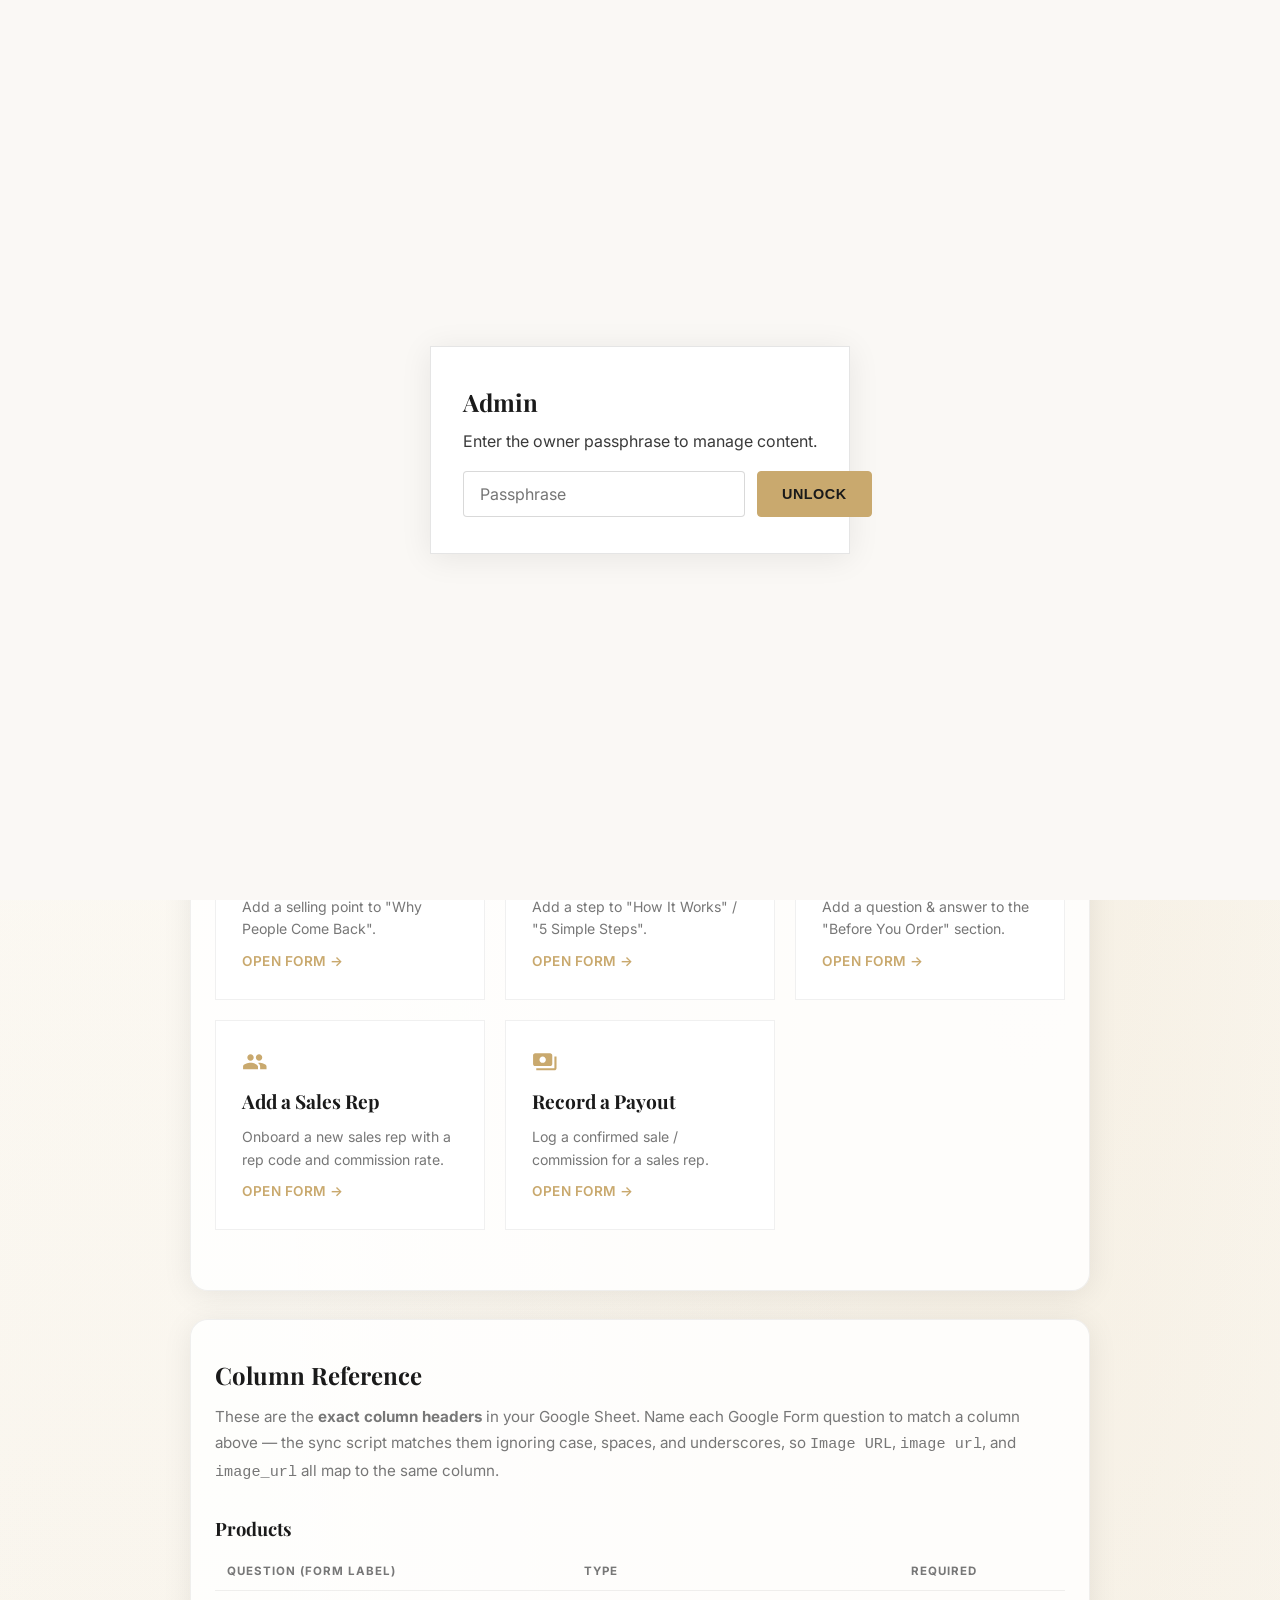
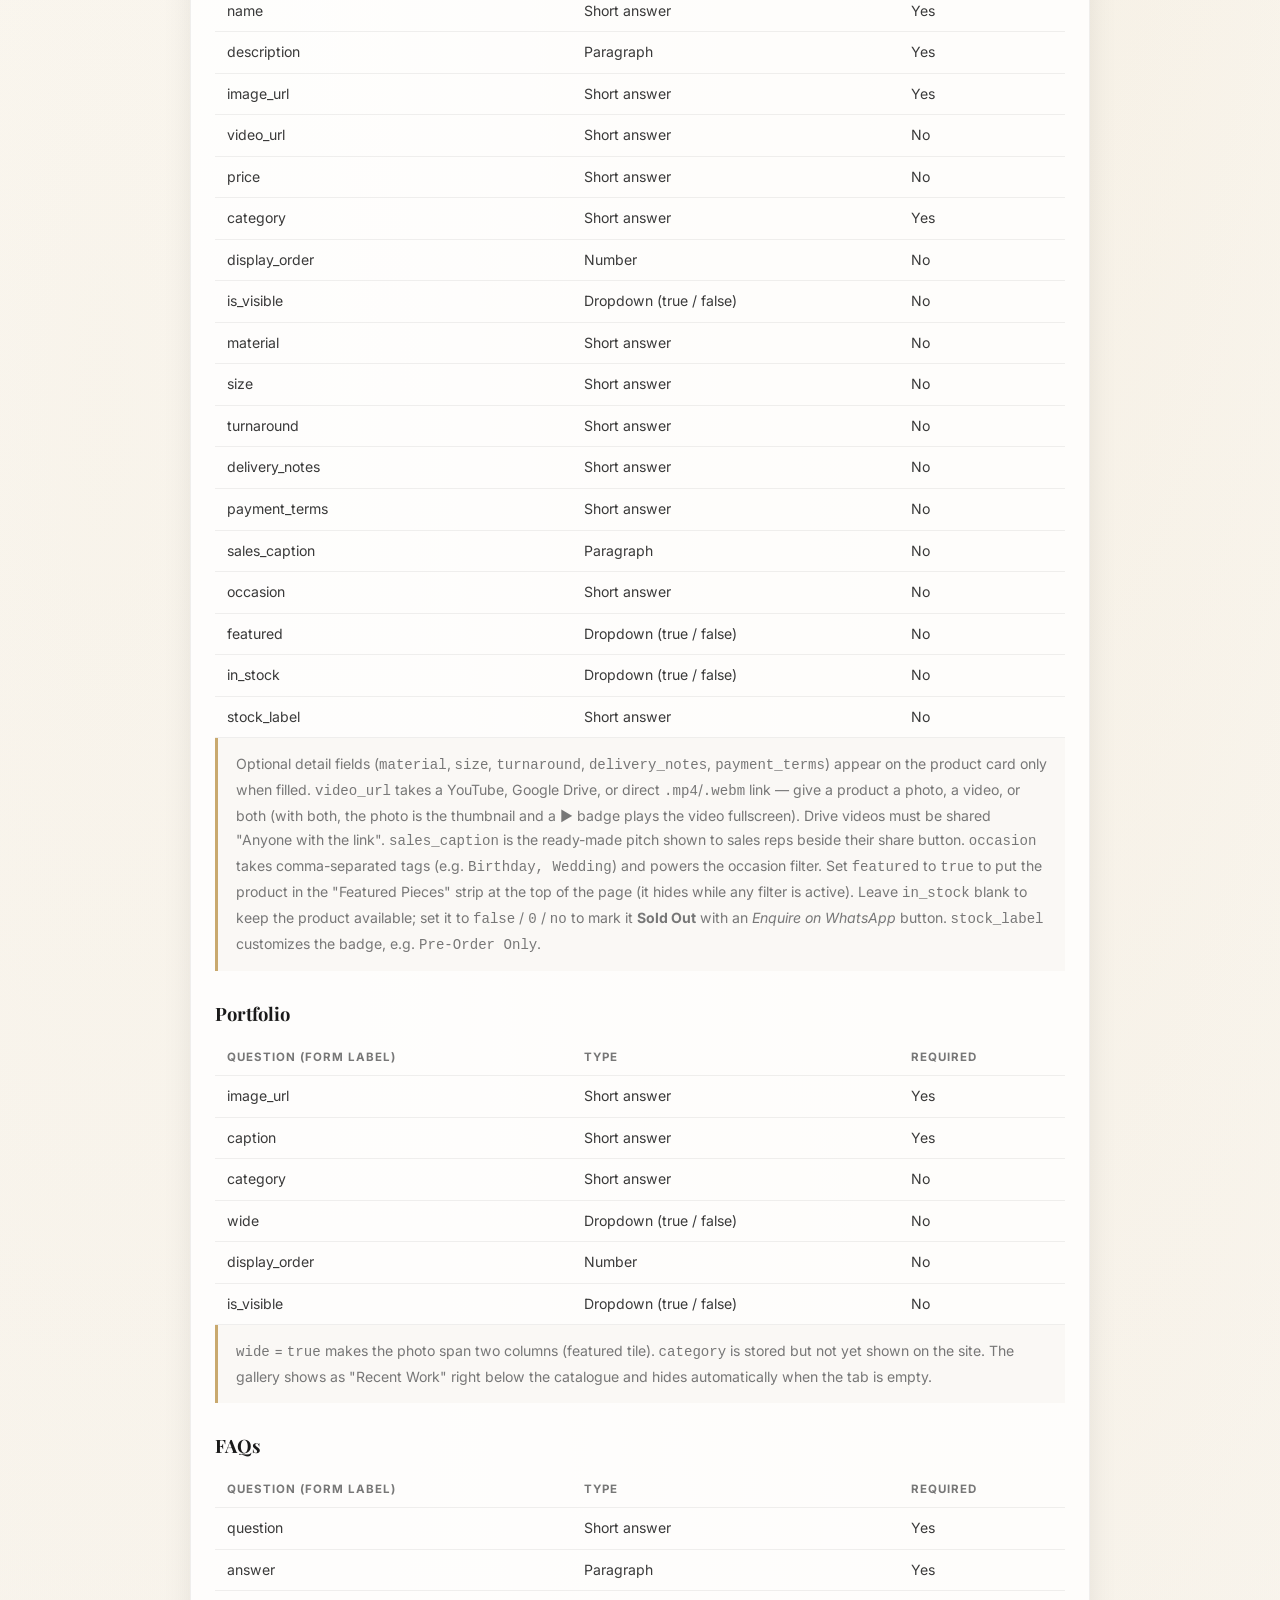
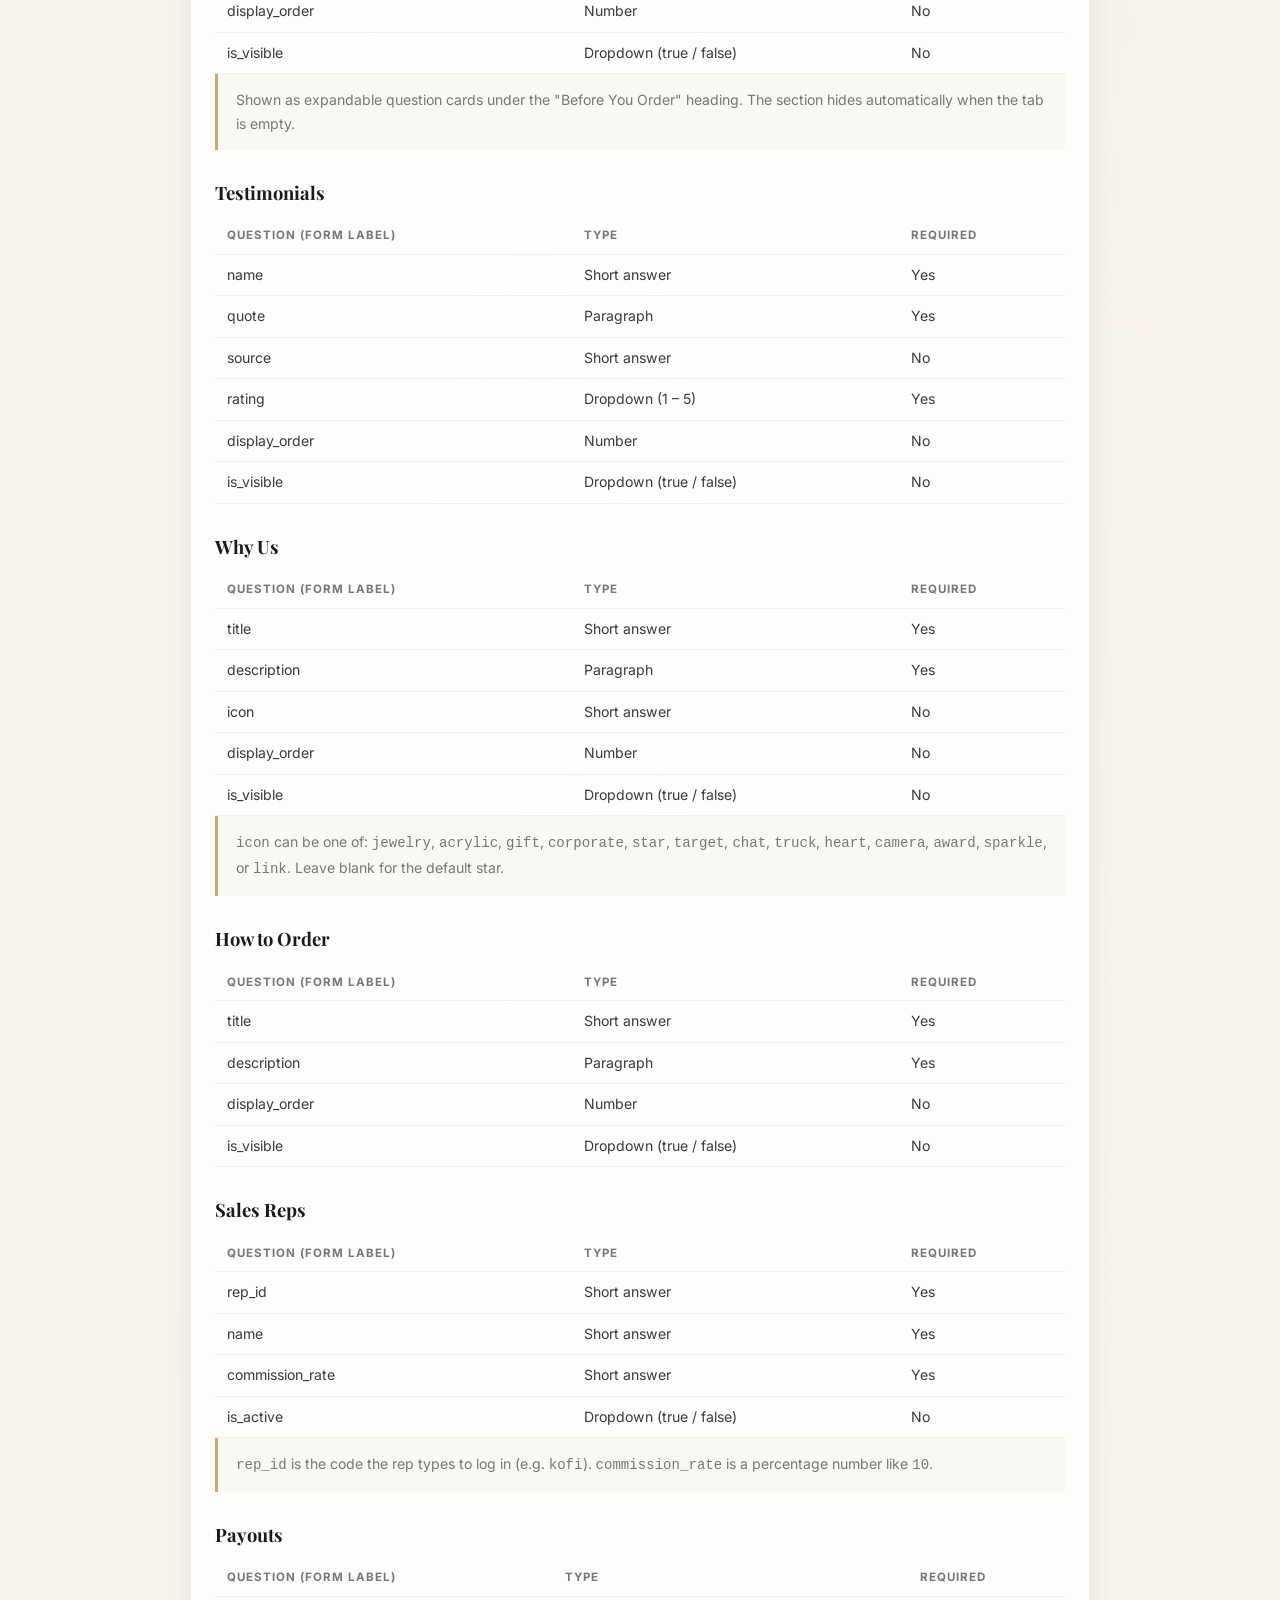
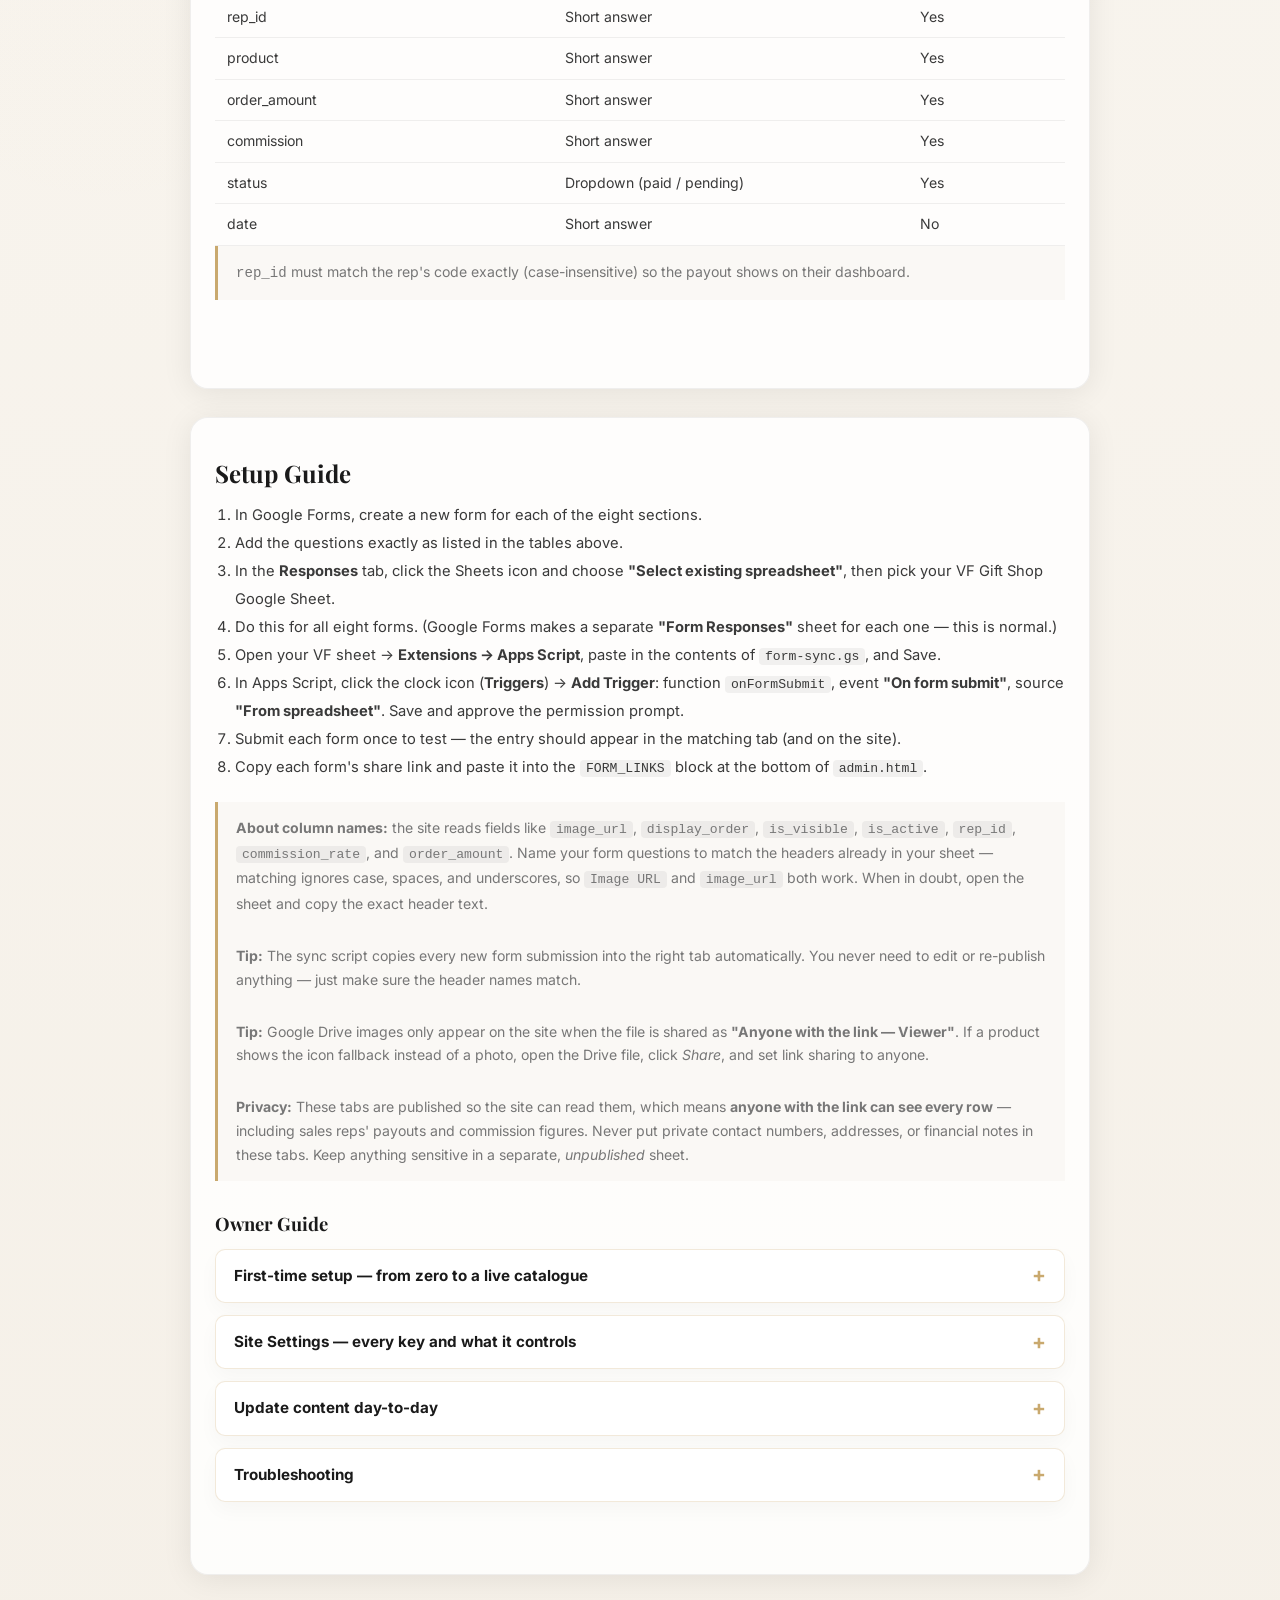
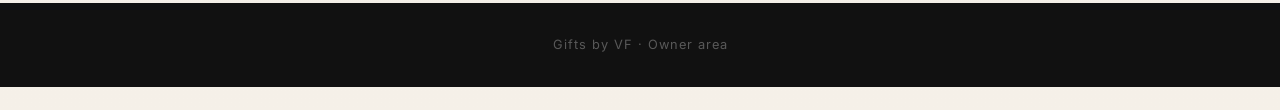
==== admin.html @ 9954054e "fix: eliminate settings revert — fresh export URL, cached-boot paint" ====
<!DOCTYPE html>
<html lang="en-NG">
<head>
    <meta charset="UTF-8">
    <meta name="viewport" content="width=device-width, initial-scale=1.0">
    <title>Admin — Gifts by VF</title>
    <meta name="robots" content="noindex">
    <link rel="preconnect" href="https://fonts.googleapis.com">
    <link rel="preconnect" href="https://fonts.gstatic.com" crossorigin>
    <link href="https://fonts.googleapis.com/css2?family=Inter:wght@300;400;500;600;700&family=Playfair+Display:wght@400;700&display=swap" rel="stylesheet">
    <link rel="stylesheet" href="css/style.css?v=3">
</head>
<body>

<!-- ADMIN GATE (speed-bump passphrase; client-side only) -->
<div id="admin-gate" class="admin-gate" role="dialog" aria-modal="true" aria-label="Admin passphrase required">
    <div class="admin-gate-box">
        <h2>Admin</h2>
        <p id="admin-gate-hint">Enter the owner passphrase to manage content.</p>
        <form id="admin-gate-form" class="rep-form">
            <input type="password" id="admin-gate-input" placeholder="Passphrase" autocomplete="off">
            <button type="submit" class="rep-btn">Unlock</button>
        </form>
        <p id="admin-gate-error" class="rep-error hidden"></p>
    </div>
</div>

<!-- SVG sprite (hidden) — referenced by <use href="#icon-*"/> -->
<svg xmlns="http://www.w3.org/2000/svg" style="display:none">
    <symbol id="icon-gift" viewBox="0 0 24 24"><path d="M20 6h-2.18c.11-.31.18-.65.18-1 0-1.66-1.34-3-3-3-1.05 0-1.96.54-2.5 1.35l-.5.67-.5-.68C10.96 2.54 10.05 2 9 2 7.34 2 6 3.34 6 5c0 .35.07.69.18 1H4c-1.11 0-1.99.89-1.99 2L2 19c0 1.11.89 2 2 2h16c1.11 0 2-.89 2-2V8c0-1.11-.89-2-2-2zm-5-2c.55 0 1 .45 1 1s-.45 1-1 1-1-.45-1-1 .45-1 1-1zM9 4c.55 0 1 .45 1 1s-.45 1-1 1-1-.45-1-1 .45-1 1-1zm11 15H4v-2h16v2zm0-5H4V8h5.08L7 10.83 8.62 12 11 8.76l1-1.36 1 1.36L15.38 12 17 10.83 14.92 8H20v6z"/></symbol>
    <symbol id="icon-camera" viewBox="0 0 24 24"><path d="M12 15.2c1.77 0 3.2-1.43 3.2-3.2S13.77 8.8 12 8.8 8.8 10.23 8.8 12s1.43 3.2 3.2 3.2zM9 2L7.17 4H4c-1.1 0-2 .9-2 2v12c0 1.1.9 2 2 2h16c1.1 0 2-.9 2-2V6c0-1.1-.9-2-2-2h-3.17L15 2H9zm3 15c-2.76 0-5-2.24-5-5s2.24-5 5-5 5 2.24 5 5-2.24 5-5 5z"/></symbol>
    <symbol id="icon-chat" viewBox="0 0 24 24"><path d="M20 2H4c-1.1 0-2 .9-2 2v18l4-4h14c1.1 0 2-.9 2-2V4c0-1.1-.9-2-2-2zm0 14H6l-2 2V4h16v12z"/></symbol>
    <symbol id="icon-award" viewBox="0 0 24 24"><path d="M19 5h-2V3H7v2H5c-1.1 0-2 .9-2 2v1c0 2.55 1.92 4.63 4.39 4.94.63 1.5 1.98 2.63 3.61 2.96V19H7v2h10v-2h-4v-3.1c1.63-.33 2.98-1.46 3.61-2.96C19.08 12.63 21 10.55 21 8V7c0-1.1-.9-2-2-2zM5 8V7h2v3.82C5.84 10.4 5 9.3 5 8zm14 0c0 1.3-.84 2.4-2 2.82V7h2v1z"/></symbol>
    <symbol id="icon-list" viewBox="0 0 24 24"><path d="M2 17h2v.5H3v1h1v.5H2v1h3v-4H2v1zm1-9h1V4H2v1h1v3zm-1 3h1.8L2 13.1v.9h3v-1H3.2L5 10.9V10H2v1zm5-6v2h14V5H7zm0 14h14v-2H7v2zm0-6h14v-2H7v2z"/></symbol>
    <symbol id="icon-group" viewBox="0 0 24 24"><path d="M16 11c1.66 0 2.99-1.34 2.99-3S17.66 5 16 5c-1.66 0-3 1.34-3 3s1.34 3 3 3zm-8 0c1.66 0 2.99-1.34 2.99-3S9.66 5 8 5C6.34 5 5 6.34 5 8s1.34 3 3 3zm0 2c-2.33 0-7 1.17-7 3.5V19h14v-2.5c0-2.33-4.67-3.5-7-3.5zm8 0c-.29 0-.62.02-.97.05 1.16.84 1.97 1.97 1.97 3.45V19h6v-2.5c0-2.33-4.67-3.5-7-3.5z"/></symbol>
    <symbol id="icon-payments" viewBox="0 0 24 24"><path d="M19 14V6c0-1.1-.9-2-2-2H3c-1.1 0-2 .9-2 2v8c0 1.1.9 2 2 2h14c1.1 0 2-.9 2-2zm-9-1c-1.66 0-3-1.34-3-3s1.34-3 3-3 3 1.34 3 3-1.34 3-3 3zm13-6v11c0 1.1-.9 2-2 2H4v-2h17V7h2z"/></symbol>
</svg>

<header class="rep-header">
    <a href="index.html" class="nav-logo" aria-label="Gifts by VF">
        <span class="brand-name"><span class="brand-text">Gifts by V</span><span class="brand-accent">F</span></span>
        <span class="nav-tagline">Bespoke Gifts</span>
    </a>
    <span class="rep-tag">Owner Admin</span>
    <button id="admin-lock" class="admin-lock-btn hidden" type="button">Lock</button>
</header>

<main class="admin-page">
    <section class="page-hero admin-hero">
        <div class="page-hero-copy">
            <p class="section-label">Owner area</p>
            <h1>Manage your gift catalogue</h1>
            <p>Update products, portfolio moments, FAQs, and sales content from one polished admin area.</p>
        </div>
        <div class="gift-chips" aria-label="Admin focus areas">
            <span>Products</span>
            <span>Portfolio</span>
            <span>Reviews</span>
            <span>FAQs</span>
            <span>Reps</span>
        </div>
    </section>

<section class="admin-section">
    <h2>Add Content</h2>
    <p class="admin-intro">Use the Google Forms below to add new items. A form writes each answer to its own <strong>"Form Responses"</strong> sheet — the sync script in the Setup Guide below copies it into the right tab, which is what appears on the store automatically.</p>

    <div class="admin-cards" id="admin-cards">
        <a class="admin-card" id="form-products" target="_blank" rel="noopener noreferrer">
            <div class="admin-card-icon"><svg class="icon" viewBox="0 0 24 24" aria-hidden="true"><use href="#icon-gift"/></svg></div>
            <h3>Add a Product</h3>
            <p>New item for "What We Make" — jewelry, acrylic, or custom gifts.</p>
            <span class="admin-card-cta">Open form &rarr;</span>
        </a>
        <a class="admin-card" id="form-portfolio" target="_blank" rel="noopener noreferrer">
            <div class="admin-card-icon"><svg class="icon" viewBox="0 0 24 24" aria-hidden="true"><use href="#icon-camera"/></svg></div>
            <h3>Add to Portfolio</h3>
            <p>Add a photo of a finished piece to the "Things We've Made" gallery.</p>
            <span class="admin-card-cta">Open form &rarr;</span>
        </a>
        <a class="admin-card" id="form-testimonials" target="_blank" rel="noopener noreferrer">
            <div class="admin-card-icon"><svg class="icon" viewBox="0 0 24 24" aria-hidden="true"><use href="#icon-chat"/></svg></div>
            <h3>Add a Review</h3>
            <p>Add a customer review to "What People Say".</p>
            <span class="admin-card-cta">Open form &rarr;</span>
        </a>
        <a class="admin-card" id="form-why" target="_blank" rel="noopener noreferrer">
            <div class="admin-card-icon"><svg class="icon" viewBox="0 0 24 24" aria-hidden="true"><use href="#icon-award"/></svg></div>
            <h3>Add a "Why Us" Point</h3>
            <p>Add a selling point to "Why People Come Back".</p>
            <span class="admin-card-cta">Open form &rarr;</span>
        </a>
        <a class="admin-card" id="form-steps" target="_blank" rel="noopener noreferrer">
            <div class="admin-card-icon"><svg class="icon" viewBox="0 0 24 24" aria-hidden="true"><use href="#icon-list"/></svg></div>
            <h3>Add an Order Step</h3>
            <p>Add a step to "How It Works" / "5 Simple Steps".</p>
            <span class="admin-card-cta">Open form &rarr;</span>
        </a>
        <a class="admin-card" id="form-faqs" target="_blank" rel="noopener noreferrer">
            <div class="admin-card-icon"><svg class="icon" viewBox="0 0 24 24" aria-hidden="true"><use href="#icon-chat"/></svg></div>
            <h3>Add an FAQ</h3>
            <p>Add a question &amp; answer to the "Before You Order" section.</p>
            <span class="admin-card-cta">Open form &rarr;</span>
        </a>
        <a class="admin-card" id="form-reps" target="_blank" rel="noopener noreferrer">
            <div class="admin-card-icon"><svg class="icon" viewBox="0 0 24 24" aria-hidden="true"><use href="#icon-group"/></svg></div>
            <h3>Add a Sales Rep</h3>
            <p>Onboard a new sales rep with a rep code and commission rate.</p>
            <span class="admin-card-cta">Open form &rarr;</span>
        </a>
        <a class="admin-card" id="form-payouts" target="_blank" rel="noopener noreferrer">
            <div class="admin-card-icon"><svg class="icon" viewBox="0 0 24 24" aria-hidden="true"><use href="#icon-payments"/></svg></div>
            <h3>Record a Payout</h3>
            <p>Log a confirmed sale / commission for a sales rep.</p>
            <span class="admin-card-cta">Open form &rarr;</span>
        </a>
    </div>

    <div class="admin-note" id="admin-note" hidden>
        <strong>Form links not set up yet.</strong>
        Open this file (<code>admin.html</code>) and paste your Google Form URLs into the <code>FORM_LINKS</code> block near the bottom.
    </div>
</section>

<section class="admin-section">
    <h2>Column Reference</h2>
    <p class="admin-intro">These are the <strong>exact column headers</strong> in your Google Sheet. Name each Google Form question to match a column above — the sync script matches them ignoring case, spaces, and underscores, so <code>Image URL</code>, <code>image url</code>, and <code>image_url</code> all map to the same column.</p>

    <div class="admin-colgroup">
        <h3>Products</h3>
        <table class="admin-table">
            <thead><tr><th>Question (form label)</th><th>Type</th><th>Required</th></tr></thead>
            <tbody>
                <tr><td>name</td><td>Short answer</td><td>Yes</td></tr>
                <tr><td>description</td><td>Paragraph</td><td>Yes</td></tr>
                <tr><td>image_url</td><td>Short answer</td><td>Yes</td></tr>
                <tr><td>video_url</td><td>Short answer</td><td>No</td></tr>
                <tr><td>price</td><td>Short answer</td><td>No</td></tr>
                <tr><td>category</td><td>Short answer</td><td>Yes</td></tr>
                <tr><td>display_order</td><td>Number</td><td>No</td></tr>
                <tr><td>is_visible</td><td>Dropdown (true / false)</td><td>No</td></tr>
                <tr><td>material</td><td>Short answer</td><td>No</td></tr>
                <tr><td>size</td><td>Short answer</td><td>No</td></tr>
                <tr><td>turnaround</td><td>Short answer</td><td>No</td></tr>
                <tr><td>delivery_notes</td><td>Short answer</td><td>No</td></tr>
                <tr><td>payment_terms</td><td>Short answer</td><td>No</td></tr>
                <tr><td>sales_caption</td><td>Paragraph</td><td>No</td></tr>
                <tr><td>occasion</td><td>Short answer</td><td>No</td></tr>
                <tr><td>featured</td><td>Dropdown (true / false)</td><td>No</td></tr>
                <tr><td>in_stock</td><td>Dropdown (true / false)</td><td>No</td></tr>
                <tr><td>stock_label</td><td>Short answer</td><td>No</td></tr>
            </tbody>
        </table>
        <p class="admin-tip">Optional detail fields (<code>material</code>, <code>size</code>, <code>turnaround</code>, <code>delivery_notes</code>, <code>payment_terms</code>) appear on the product card only when filled. <code>video_url</code> takes a YouTube, Google Drive, or direct <code>.mp4</code>/<code>.webm</code> link — give a product a photo, a video, or both (with both, the photo is the thumbnail and a ▶ badge plays the video fullscreen). Drive videos must be shared "Anyone with the link". <code>sales_caption</code> is the ready-made pitch shown to sales reps beside their share button. <code>occasion</code> takes comma-separated tags (e.g. <code>Birthday, Wedding</code>) and powers the occasion filter. Set <code>featured</code> to <code>true</code> to put the product in the "Featured Pieces" strip at the top of the page (it hides while any filter is active). Leave <code>in_stock</code> blank to keep the product available; set it to <code>false</code> / <code>0</code> / <code>no</code> to mark it <strong>Sold Out</strong> with an <em>Enquire on WhatsApp</em> button. <code>stock_label</code> customizes the badge, e.g. <code>Pre-Order Only</code>.</p>
    </div>

    <div class="admin-colgroup">
        <h3>Portfolio</h3>
        <table class="admin-table">
            <thead><tr><th>Question (form label)</th><th>Type</th><th>Required</th></tr></thead>
            <tbody>
                <tr><td>image_url</td><td>Short answer</td><td>Yes</td></tr>
                <tr><td>caption</td><td>Short answer</td><td>Yes</td></tr>
                <tr><td>category</td><td>Short answer</td><td>No</td></tr>
                <tr><td>wide</td><td>Dropdown (true / false)</td><td>No</td></tr>
                <tr><td>display_order</td><td>Number</td><td>No</td></tr>
                <tr><td>is_visible</td><td>Dropdown (true / false)</td><td>No</td></tr>
            </tbody>
        </table>
        <p class="admin-tip"><code>wide</code> = <code>true</code> makes the photo span two columns (featured tile). <code>category</code> is stored but not yet shown on the site. The gallery shows as "Recent Work" right below the catalogue and hides automatically when the tab is empty.</p>
    </div>

    <div class="admin-colgroup">
        <h3>FAQs</h3>
        <table class="admin-table">
            <thead><tr><th>Question (form label)</th><th>Type</th><th>Required</th></tr></thead>
            <tbody>
                <tr><td>question</td><td>Short answer</td><td>Yes</td></tr>
                <tr><td>answer</td><td>Paragraph</td><td>Yes</td></tr>
                <tr><td>display_order</td><td>Number</td><td>No</td></tr>
                <tr><td>is_visible</td><td>Dropdown (true / false)</td><td>No</td></tr>
            </tbody>
        </table>
        <p class="admin-tip">Shown as expandable question cards under the "Before You Order" heading. The section hides automatically when the tab is empty.</p>
    </div>

    <div class="admin-colgroup">
        <h3>Testimonials</h3>
        <table class="admin-table">
            <thead><tr><th>Question (form label)</th><th>Type</th><th>Required</th></tr></thead>
            <tbody>
                <tr><td>name</td><td>Short answer</td><td>Yes</td></tr>
                <tr><td>quote</td><td>Paragraph</td><td>Yes</td></tr>
                <tr><td>source</td><td>Short answer</td><td>No</td></tr>
                <tr><td>rating</td><td>Dropdown (1 &ndash; 5)</td><td>Yes</td></tr>
                <tr><td>display_order</td><td>Number</td><td>No</td></tr>
                <tr><td>is_visible</td><td>Dropdown (true / false)</td><td>No</td></tr>
            </tbody>
        </table>
    </div>

    <div class="admin-colgroup">
        <h3>Why Us</h3>
        <table class="admin-table">
            <thead><tr><th>Question (form label)</th><th>Type</th><th>Required</th></tr></thead>
            <tbody>
                <tr><td>title</td><td>Short answer</td><td>Yes</td></tr>
                <tr><td>description</td><td>Paragraph</td><td>Yes</td></tr>
                <tr><td>icon</td><td>Short answer</td><td>No</td></tr>
                <tr><td>display_order</td><td>Number</td><td>No</td></tr>
                <tr><td>is_visible</td><td>Dropdown (true / false)</td><td>No</td></tr>
            </tbody>
        </table>
        <p class="admin-tip"><code>icon</code> can be one of: <code>jewelry</code>, <code>acrylic</code>, <code>gift</code>, <code>corporate</code>, <code>star</code>, <code>target</code>, <code>chat</code>, <code>truck</code>, <code>heart</code>, <code>camera</code>, <code>award</code>, <code>sparkle</code>, or <code>link</code>. Leave blank for the default star.</p>
    </div>

    <div class="admin-colgroup">
        <h3>How to Order</h3>
        <table class="admin-table">
            <thead><tr><th>Question (form label)</th><th>Type</th><th>Required</th></tr></thead>
            <tbody>
                <tr><td>title</td><td>Short answer</td><td>Yes</td></tr>
                <tr><td>description</td><td>Paragraph</td><td>Yes</td></tr>
                <tr><td>display_order</td><td>Number</td><td>No</td></tr>
                <tr><td>is_visible</td><td>Dropdown (true / false)</td><td>No</td></tr>
            </tbody>
        </table>
    </div>

    <div class="admin-colgroup">
        <h3>Sales Reps</h3>
        <table class="admin-table">
            <thead><tr><th>Question (form label)</th><th>Type</th><th>Required</th></tr></thead>
            <tbody>
                <tr><td>rep_id</td><td>Short answer</td><td>Yes</td></tr>
                <tr><td>name</td><td>Short answer</td><td>Yes</td></tr>
                <tr><td>commission_rate</td><td>Short answer</td><td>Yes</td></tr>
                <tr><td>is_active</td><td>Dropdown (true / false)</td><td>No</td></tr>
            </tbody>
        </table>
        <p class="admin-tip"><code>rep_id</code> is the code the rep types to log in (e.g. <code>kofi</code>). <code>commission_rate</code> is a percentage number like <code>10</code>.</p>
    </div>

    <div class="admin-colgroup">
        <h3>Payouts</h3>
        <table class="admin-table">
            <thead><tr><th>Question (form label)</th><th>Type</th><th>Required</th></tr></thead>
            <tbody>
                <tr><td>rep_id</td><td>Short answer</td><td>Yes</td></tr>
                <tr><td>product</td><td>Short answer</td><td>Yes</td></tr>
                <tr><td>order_amount</td><td>Short answer</td><td>Yes</td></tr>
                <tr><td>commission</td><td>Short answer</td><td>Yes</td></tr>
                <tr><td>status</td><td>Dropdown (paid / pending)</td><td>Yes</td></tr>
                <tr><td>date</td><td>Short answer</td><td>No</td></tr>
            </tbody>
        </table>
        <p class="admin-tip"><code>rep_id</code> must match the rep's code exactly (case-insensitive) so the payout shows on their dashboard.</p>
    </div>
</section>

<section class="admin-section">
    <h2>Setup Guide</h2>
    <div class="admin-steps">
        <ol>
            <li>In Google Forms, create a new form for each of the eight sections.</li>
            <li>Add the questions exactly as listed in the tables above.</li>
            <li>In the <strong>Responses</strong> tab, click the Sheets icon and choose <strong>"Select existing spreadsheet"</strong>, then pick your VF Gift Shop Google Sheet.</li>
            <li>Do this for all eight forms. (Google Forms makes a separate <strong>"Form Responses"</strong> sheet for each one — this is normal.)</li>
            <li>Open your VF sheet → <strong>Extensions → Apps Script</strong>, paste in the contents of <code>form-sync.gs</code>, and Save.</li>
            <li>In Apps Script, click the clock icon (<strong>Triggers</strong>) → <strong>Add Trigger</strong>: function <code>onFormSubmit</code>, event <strong>"On form submit"</strong>, source <strong>"From spreadsheet"</strong>. Save and approve the permission prompt.</li>
            <li>Submit each form once to test — the entry should appear in the matching tab (and on the site).</li>
            <li>Copy each form's share link and paste it into the <code>FORM_LINKS</code> block at the bottom of <code>admin.html</code>.</li>
        </ol>
        <p class="admin-tip"><strong>About column names:</strong> the site reads fields like <code>image_url</code>, <code>display_order</code>, <code>is_visible</code>, <code>is_active</code>, <code>rep_id</code>, <code>commission_rate</code>, and <code>order_amount</code>. Name your form questions to match the headers already in your sheet — matching ignores case, spaces, and underscores, so <code>Image URL</code> and <code>image_url</code> both work. When in doubt, open the sheet and copy the exact header text.</p>
        <p class="admin-tip"><strong>Tip:</strong> The sync script copies every new form submission into the right tab automatically. You never need to edit or re-publish anything — just make sure the header names match.</p>
        <p class="admin-tip"><strong>Tip:</strong> Google Drive images only appear on the site when the file is shared as <strong>"Anyone with the link — Viewer"</strong>. If a product shows the icon fallback instead of a photo, open the Drive file, click <em>Share</em>, and set link sharing to anyone.</p>
        <p class="admin-tip"><strong>Privacy:</strong> These tabs are published so the site can read them, which means <strong>anyone with the link can see every row</strong> — including sales reps' payouts and commission figures. Never put private contact numbers, addresses, or financial notes in these tabs. Keep anything sensitive in a separate, <em>unpublished</em> sheet.</p>
    </div>

    <h3>Owner Guide</h3>

    <details class="admin-accordion">
        <summary>First-time setup — from zero to a live catalogue</summary>
        <div class="accordion-body">
            <div class="admin-steps">
                <ol>
                    <li>Create a Google Sheet and make <strong>9 tabs</strong> with these exact names: <code>Site Settings</code>, <code>Products</code>, <code>Portfolio</code>, <code>Testimonials</code>, <code>Why Us</code>, <code>How to Order</code>, <code>FAQs</code>, <code>Sales Reps</code>, <code>Payouts</code>.</li>
                    <li>Add a header row to each tab using the columns in the Column Reference above. Products has the most — only <code>name</code>, <code>description</code>, <code>image_url</code>, and <code>category</code> are required; everything else is optional.</li>
                    <li>Click <strong>Share</strong> &rarr; set access to <strong>"Anyone with the link"</strong> &rarr; role <strong>Viewer</strong>.</li>
                    <li>In the sheet, go to <strong>Extensions &rarr; Apps Script</strong>, paste the contents of <code>form-sync.gs</code>, and Save.</li>
                    <li>Click the clock icon (Triggers) &rarr; <strong>Add Trigger</strong>: function <code>onFormSubmit</code>, source <strong>"From spreadsheet"</strong>, event <strong>"On form submit"</strong>. Save and approve the permission prompt once.</li>
                    <li>Create one Google Form per content type (Products, Portfolio, Testimonials, Why Us, How to Order, FAQs, Sales Reps, Payouts) with questions named to match the headers.</li>
                    <li>Point each form's Responses at this spreadsheet — Google adds a separate "Form Responses" sheet per form, which is normal. The script copies submissions into the real tabs automatically.</li>
                    <li>Submit each form once to test. The row should appear in the matching tab; if it doesn't, check <strong>View &rarr; Logs</strong> in Apps Script for "No matching tab."</li>
                    <li>Copy each form's <strong>Send</strong> link into the <code>FORM_LINKS</code> block at the bottom of <code>admin.html</code>. The "Add an FAQ" card stays inert until its <code>faqs</code> link is added here.</li>
                    <li>Set the owner passphrase (below), redeploy, then refresh the site to confirm every section appears.</li>
                </ol>
            </div>
            <p class="admin-tip"><strong>Owner passphrase:</strong> the admin page uses a client-side speed-bump, not real security. Put the SHA-256 hash of your passphrase in the <code>ADMIN_PASS_HASH</code> constant inside <code>admin.html</code> — the comment above it shows how to generate the hash. Then redeploy.</p>
        </div>
    </details>

    <details class="admin-accordion">
        <summary>Site Settings — every key and what it controls</summary>
        <div class="accordion-body">
            <p>Each row in the <code>Site Settings</code> tab is an optional override. Leave a key out (or empty) and the site keeps its built-in default for that part of the page.</p>
            <table class="admin-table">
                <thead><tr><th>key</th><th>What it controls</th></tr></thead>
                <tbody>
                    <tr><td>site_title</td><td>Browser tab title</td></tr>
                    <tr><td>brand_name / brand_accent</td><td>Logo text (name + highlighted letter)</td></tr>
                    <tr><td>hero_label / hero_title / hero_desc / hero_cta</td><td>Homepage hero copy</td></tr>
                    <tr><td>products_label / products_title / products_desc</td><td>Catalogue heading and intro</td></tr>
                    <tr><td>featured_label / featured_title</td><td>"Featured Pieces" strip heading</td></tr>
                    <tr><td>why_label / why_title</td><td>"Why People Come Back" heading</td></tr>
                    <tr><td>testimonials_label / testimonials_title</td><td>Reviews heading</td></tr>
                    <tr><td>portfolio_label / portfolio_title</td><td>Recent work heading</td></tr>
                    <tr><td>howto_label / howto_title</td><td>"How to Order" heading</td></tr>
                    <tr><td>faq_label / faq_title</td><td>"Before You Order" heading</td></tr>
                    <tr><td>footer_text</td><td>Footer line</td></tr>
                    <tr><td>whatsapp_number</td><td>Digits only — used for every WhatsApp order link</td></tr>
                    <tr><td>commission_rule</td><td>Short line shown on the sales rep page, e.g. <code>10% commission on every sale</code></td></tr>
                </tbody>
            </table>
        </div>
    </details>

    <details class="admin-accordion">
        <summary>Update content day-to-day</summary>
        <div class="accordion-body">
            <ul class="admin-tips-list">
                <li><strong>Two ways to add content:</strong> the Google Forms above write to the tabs automatically, or you can edit a tab directly in Sheets. Either way, save and refresh the site — the live page picks changes up within a few minutes (data is cached for 10 minutes).</li>
                <li><strong>Products:</strong> every <code>name</code> must be unique — share links and product previews identify items by name. <code>occasion</code> takes comma-separated tags (e.g. <code>Birthday, Wedding</code>) and powers the occasion filter. <code>featured</code> = <code>true</code> puts the product in the top "Featured Pieces" strip, which hides while any filter is active. Set <code>in_stock</code> to <code>false</code> / <code>0</code> / <code>no</code> to turn the card into <strong>Sold Out</strong> with an <em>Enquire on WhatsApp</em> button. <code>stock_label</code> customizes that badge (e.g. <code>Pre-Order Only</code>).</li>
                <li><strong>Reps &amp; payouts:</strong> onboard a rep with a code (<code>rep_id</code>) and a number like <code>10</code> for the <code>commission_rate</code>. Record a sale under Payouts using the rep's exact code — <code>status</code> is case-insensitive (<code>paid</code> / <code>PAID</code> / <code>pending</code>). The rep sees everything on <code>reps.html</code>.</li>
                <li><strong>Settings changes apply instantly</strong> to headings, hero copy, and the WhatsApp number — no redeploy needed for content.</li>
            </ul>
        </div>
    </details>

    <details class="admin-accordion">
        <summary>Troubleshooting</summary>
        <div class="accordion-body">
            <ul class="admin-tips-list">
                <li><strong>Section not showing</strong> — tab name differs (spaces/caps matter), the tab has no visible rows (blank counts as visible; only <code>FALSE</code> / <code>0</code> / <code>no</code> hide), the sheet isn't shared as Viewer, or headers don't match.</li>
                <li><strong>Product photo missing</strong> — the Drive file must be shared <strong>"Anyone with the link — Viewer"</strong>; otherwise the card falls back to a placeholder icon.</li>
                <li><strong>Form submission not appearing</strong> — question names don't match the headers, or the trigger is missing. Check <strong>View &rarr; Logs</strong> in Apps Script for "No matching tab."</li>
                <li><strong>Site looks stale after an edit</strong> — data is cached for ~10 minutes; refresh again and wait a moment.</li>
                <li><strong>Payout not on a rep's dashboard</strong> — the Payout's <code>rep_id</code> must match the rep's code exactly (case-insensitive).</li>
                <li><strong>"Add an FAQ" card doesn't open</strong> — there's no <code>faqs</code> entry in <code>FORM_LINKS</code> yet; add one after creating the FAQ form.</li>
                <li><strong>Links / images broken</strong> — confirm each form link and image URL was pasted without spaces.</li>
            </ul>
        </div>
    </details>
</section>

<footer>
    <span id="footer-text">Gifts by VF &middot; Owner area</span>
</footer>

<script>
// ══════════════════════════════════════════════════════
//  PASTE YOUR GOOGLE FORM LINKS HERE
//
//  In Google Forms, click "Send" > copy the link. It looks like:
//      https://docs.google.com/forms/d/e/1FAIpQLSfAbCdEfGh1234567/viewform
//
//  Paste each link inside the quotes below, e.g.:
//
//  const FORM_LINKS = {
//      products:     'https://docs.google.com/forms/d/e/1FAIpQLSfAbCdEfGh1234567/viewform',
//      portfolio:    'https://docs.google.com/forms/d/e/1FAIpQLSfIjKlMnO7890123/viewform',
//      testimonials: 'https://docs.google.com/forms/d/e/1FAIpQLSfQrStUvW4567890/viewform',
//      why:          'https://docs.google.com/forms/d/e/1FAIpQLSfXxYyZzW1122334/viewform',
//      steps:        'https://docs.google.com/forms/d/e/1FAIpQLSfAaBbCcD5566778/viewform',
//      faqs:         'https://docs.google.com/forms/d/e/1FAIpQLSfAkLjMnOp1234567/viewform',
//      reps:         'https://docs.google.com/forms/d/e/1FAIpQLSfEeFfGgH9900112/viewform',
//      payouts:      'https://docs.google.com/forms/d/e/1FAIpQLSfIiJjKkL3344556/viewform'
//  };
// ══════════════════════════════════════════════════════
const FORM_LINKS = {
    products: 'https://docs.google.com/forms/d/11nQBJyPwRnwvTLHveIvoANx0i7xfAPAQD-5URzJ6kDw/viewform',
    portfolio: 'https://docs.google.com/forms/d/1RDQBM3BGmjve4-0oVESDDpxTMGBZKtbc3WaBweQzEHE/viewform',
    testimonials: 'https://docs.google.com/forms/d/1rQVm0o9NUsdX_dcZ1_tTOwnFI6r7YTIQvNVDAA18Yc4/viewform',
    why: 'https://docs.google.com/forms/d/1LAg3oQ8YKhy-J5ZKh6JjP03UZSDunyHCup0Z0SzQ-Dw/viewform',
    steps: 'https://docs.google.com/forms/d/1_Ow3bN8-Rh0ZoJLJ8O8A5dHyFUSdVdzC8egre16M3TU/viewform',
    reps: 'https://docs.google.com/forms/d/1Fv5kkWW-wBinbfA4AYkGAFLqbYrXCp-5tbFiLbnqvOg/viewform',
    payouts: 'https://docs.google.com/forms/d/1rd5Tg5euL7KYWZgUAQ_rrdoFqV48ynfqZVIcSYrdOnI/viewform'
};
</script>
<script src="js/shared.js?v=3"></script>
<script>
(function () {
    const apply = rows => {
        (rows || []).forEach(row => {
            if (row.key === 'brand_name' && row.value) {
                document.querySelectorAll('.brand-text').forEach(el => (el.textContent = row.value));
            } else if (row.key === 'brand_accent' && row.value) {
                document.querySelectorAll('.brand-accent').forEach(el => (el.textContent = row.value));
            }
        });
    };
    try {
        VFUtils.fetchTab('Site Settings').then(apply).catch(() => {});
    } catch (err) {}
})();
</script>
<script>
(function () {
    const ids = {
        products: 'form-products',
        portfolio: 'form-portfolio',
        testimonials: 'form-testimonials',
        why: 'form-why',
        steps: 'form-steps',
        faqs: 'form-faqs',
        reps: 'form-reps',
        payouts: 'form-payouts'
    };
    let anySet = false;
    Object.keys(ids).forEach(key => {
        const el = document.getElementById(ids[key]);
        const url = FORM_LINKS[key];
        if (el && url) {
            el.href = url;
            anySet = true;
        }
    });
    if (!anySet) {
        document.getElementById('admin-note').hidden = false;
    }
})();
</script>
<script>
// ══════════════════════════════════════════════════════════
//  ADMIN GATE — set your passphrase hash here.
//
//  This is a client-side speed bump only, not real auth.
//  To enable: set ADMIN_PASS_HASH to the SHA-256 hex of your
//  passphrase (64 lowercase hex chars). While empty, the page
//  stays locked with a "not configured" message.
//
//  Generate the hash in a browser console (https only):
//    crypto.subtle.digest('SHA-256', new TextEncoder().encode('YOUR PHRASE'))
//      .then(d => console.log(Array.from(new Uint8Array(d))
//        .map(b => b.toString(16).padStart(2, '0')).join('')))
// ══════════════════════════════════════════════════════════
const ADMIN_PASS_HASH = '6ca25ebb589d5d3deab4ca5c97416f90f0dd5823855b21e9915cdf0e8b307d5f';

(function () {
    const overlay = document.getElementById('admin-gate');
    const form = document.getElementById('admin-gate-form');
    const input = document.getElementById('admin-gate-input');
    const errorEl = document.getElementById('admin-gate-error');
    const hintEl = document.getElementById('admin-gate-hint');
    const lockBtn = document.getElementById('admin-lock');
    if (!overlay || !form) return;

    const isConfigured = /^[0-9a-f]{64}$/.test(ADMIN_PASS_HASH);
    if (!isConfigured) {
        hintEl.textContent = 'Admin gate is not configured. Set ADMIN_PASS_HASH in admin.html, then redeploy.';
        return;
    }

    async function sha256Hex(text) {
        const buf = await crypto.subtle.digest('SHA-256', new TextEncoder().encode(text));
        return Array.from(new Uint8Array(buf)).map(b => b.toString(16).padStart(2, '0')).join('');
    }

    function unlock() {
        overlay.classList.add('hidden');
        if (lockBtn) lockBtn.classList.remove('hidden');
    }

    form.addEventListener('submit', async (e) => {
        e.preventDefault();
        if (!crypto || !crypto.subtle) {
            errorEl.textContent = 'This tool needs HTTPS. Open the admin page over https://';
            errorEl.classList.remove('hidden');
            return;
        }
        try {
            const hash = await sha256Hex(input.value);
            if (hash === ADMIN_PASS_HASH) {
                sessionStorage.setItem('vf_admin_unlocked', '1');
                errorEl.classList.add('hidden');
                unlock();
            } else {
                errorEl.textContent = 'Incorrect passphrase.';
                errorEl.classList.remove('hidden');
                input.select();
            }
        } catch (err) {
            errorEl.textContent = 'Something went wrong. Try again.';
            errorEl.classList.remove('hidden');
        }
    });

    if (sessionStorage.getItem('vf_admin_unlocked') === '1') {
        unlock();
    }

    if (lockBtn) {
        lockBtn.addEventListener('click', () => {
            sessionStorage.removeItem('vf_admin_unlocked');
            input.value = '';
            errorEl.classList.add('hidden');
            overlay.classList.remove('hidden');
            lockBtn.classList.add('hidden');
            input.focus();
        });
    }
})();
</script>

</body>
</html>
---- css/style.css ----
/* Google Fonts are loaded via <link> in index.html for better render performance */

* { margin: 0; padding: 0; box-sizing: border-box; }

:root {
    --gold: #c9a96e;
    --gold-light: #dfc08a;
    --dark: #1a1a1a;
    --darker: #111;
    --cream: #faf8f5;
    --text: #3a3a3a;
    --text-light: #777;
    --white: #fff;
    --shadow: 0 4px 30px rgba(0,0,0,0.08);
    --gradient-placeholder: linear-gradient(135deg, #e8e4df, #d4cfc8);
    --border-light: rgba(0,0,0,0.06);
    --border-medium: rgba(0,0,0,0.1);
    --border-input: rgba(0,0,0,0.15);
}

html { scroll-behavior: smooth; scroll-padding-top: 76px; }
html:has(body.has-referral) { scroll-padding-top: 124px; }

body {
    font-family: 'Inter', sans-serif;
    color: var(--text);
    background: var(--white);
    line-height: 1.6;
}

h1, h2, h3, h4 {
    font-family: 'Playfair Display', serif;
}

/* ── SVG ICONS ── */
.icon {
    display: inline-block;
    width: 1em;
    height: 1em;
    vertical-align: -0.125em;
    fill: currentColor;
}
.product-icon .icon {
    width: 1.8rem;
    height: 1.8rem;
}

/* ── NAV ── */
nav {
    position: fixed; top: 0; width: 100%; z-index: 100;
    background: rgba(255,255,255,0.95);
    backdrop-filter: blur(10px);
    border-bottom: 1px solid var(--border-light);
    transition: box-shadow 0.3s;
}
nav.scrolled { box-shadow: 0 2px 20px rgba(0,0,0,0.08); }
.nav-inner {
    max-width: 1100px; margin: 0 auto;
    display: flex; justify-content: space-between; align-items: center;
    padding: 16px 24px;
}
.nav-logo {
    display: inline-flex;
    align-items: center;
    gap: 10px;
    font-family: 'Playfair Display', serif;
    font-size: 1.5rem; font-weight: 700;
    color: var(--dark);
    text-decoration: none;
    letter-spacing: 1.5px;
}
.nav-logo .brand-accent { color: var(--gold); }
.nav-tagline {
    font-family: 'Inter', sans-serif;
    font-size: 0.65rem;
    font-weight: 600;
    letter-spacing: 1.2px;
    text-transform: uppercase;
    color: var(--gold);
    background: rgba(201,169,110,0.12);
    border: 1px solid var(--gold-light);
    padding: 3px 9px;
    border-radius: 20px;
    white-space: nowrap;
}
.nav-actions {
    display: flex;
    align-items: center;
    gap: 12px;
}
.nav-wa-btn {
    display: inline-flex;
    align-items: center;
    gap: 6px;
    background: var(--gold);
    color: var(--dark);
    border: 1px solid var(--gold);
    padding: 8px 16px;
    border-radius: 4px;
    font-size: 0.78rem;
    font-weight: 600;
    letter-spacing: 0.5px;
    text-transform: uppercase;
    text-decoration: none;
    transition: all 0.3s;
}
.nav-wa-btn svg {
    width: 14px; height: 14px;
    fill: var(--dark);
    flex-shrink: 0;
    transition: fill 0.3s;
}
.nav-wa-btn:hover {
    background: transparent;
    color: var(--gold);
}
.nav-wa-btn:hover svg {
    fill: var(--gold);
}

/* ── SECTIONS ── */
section { padding: 100px 24px; }
.section-inner { max-width: 1100px; margin: 0 auto; }
.section-label {
    font-size: 0.75rem;
    letter-spacing: 3px;
    text-transform: uppercase;
    color: var(--gold);
    font-weight: 600;
    margin-bottom: 12px;
}
.section-title {
    font-size: clamp(1.8rem, 4vw, 2.8rem);
    color: var(--dark);
    margin-bottom: 20px;
    line-height: 1.2;
}
.section-desc {
    color: var(--text-light);
    font-size: 1.05rem;
    max-width: 600px;
    line-height: 1.8;
}

/* ── CATALOGUE ── */
#products {
    background:
        radial-gradient(ellipse at 85% 0%, rgba(201, 169, 110, 0.12) 0%, transparent 50%),
        radial-gradient(ellipse at 15% 45%, rgba(201, 169, 110, 0.06) 0%, transparent 60%),
        var(--cream);
    padding-top: 120px;
    padding-bottom: 80px;
}

/* Page-header block: centre-aligned, with a visual separator below */
.catalogue-header {
    text-align: center;
    padding-bottom: 48px;
    border-bottom: 1px solid var(--border-light);
    margin-bottom: 40px;
}
.catalogue-header .section-label { display: inline-block; }
.catalogue-header .section-title { margin-left: auto; margin-right: auto; }
.catalogue-header .section-desc {
    margin-left: auto;
    margin-right: auto;
    max-width: 560px;
}

/* Control bar (search + filters + count) */
.catalogue-controls {
    display: flex;
    flex-wrap: wrap;
    align-items: center;
    gap: 12px;
    margin-top: 0;
}
.catalogue-search {
    position: relative;
    flex: 1 1 240px;
    min-width: 200px;
}
.catalogue-search svg {
    position: absolute; left: 14px; top: 50%;
    transform: translateY(-50%);
    width: 18px; height: 18px;
    fill: var(--text-light);
    pointer-events: none;
}
.catalogue-search input {
    width: 100%;
    height: 42px;
    box-sizing: border-box;
    padding: 0 38px 0 42px;
    border: 1px solid var(--border-medium);
    border-radius: 4px;
    background: var(--white);
    font-family: inherit;
    font-size: 0.85rem;
    color: var(--text);
    outline: none;
    transition: border-color 0.3s, box-shadow 0.3s;
}
.catalogue-search input:focus {
    border-color: var(--gold);
    box-shadow: 0 0 0 3px rgba(201,169,110,0.15);
}
.search-clear {
    position: absolute; right: 8px; top: 50%;
    transform: translateY(-50%);
    width: 26px; height: 26px;
    display: none; align-items: center; justify-content: center;
    padding: 0; border: 0; border-radius: 50%;
    background: rgba(26,26,26,0.07);
    color: var(--text-light);
    cursor: pointer;
    transition: background 0.2s, color 0.2s;
}
.search-clear svg { width: 14px; height: 14px; fill: currentColor; }
.search-clear:hover { background: rgba(26,26,26,0.14); color: var(--text); }
.catalogue-search input:not(:placeholder-shown) ~ .search-clear { display: flex; }
.catalogue-selects {
    display: flex;
    align-items: center;
    gap: 10px;
}
.catalogue-sort {
    flex: 0 0 auto;
    height: 42px;
    box-sizing: border-box;
    -webkit-appearance: none; appearance: none;
    padding: 0 34px 0 14px;
    border: 1px solid var(--border-medium);
    border-radius: 4px;
    background: var(--white) url("data:image/svg+xml,%3Csvg xmlns='http://www.w3.org/2000/svg' viewBox='0 0 24 24'%3E%3Cpath fill='%23666' d='M7 10l5 5 5-5z'/%3E%3C/svg%3E") no-repeat right 12px center / 14px;
    font-family: inherit;
    font-size: 0.85rem;
    font-weight: 500;
    color: var(--text-light);
    cursor: pointer;
    transition: border-color 0.3s, box-shadow 0.3s;
}
.catalogue-sort:hover { border-color: var(--gold); color: var(--gold); }
.catalogue-sort:focus {
    outline: none;
    border-color: var(--gold);
    box-shadow: 0 0 0 3px rgba(201,169,110,0.15);
}
#catalogue-filter { display: none; }
.catalogue-filters {
    display: flex;
    flex-wrap: nowrap;
    gap: 8px;
    overflow-x: auto;
    scroll-snap-type: x proximity;
    scrollbar-width: none;
    -ms-overflow-style: none;
    flex: 1 1 auto;
    min-width: 0;
    padding: 2px 0 4px;
}
.catalogue-filters.scroll-r { -webkit-mask-image: linear-gradient(to right, #000 0, #000 calc(100% - 14px), transparent); mask-image: linear-gradient(to right, #000 0, #000 calc(100% - 14px), transparent); }
.catalogue-filters.scroll-l { -webkit-mask-image: linear-gradient(to right, transparent 0, #000 14px, #000 100%); mask-image: linear-gradient(to right, transparent 0, #000 14px, #000 100%); }
.catalogue-filters.scroll-l.scroll-r { -webkit-mask-image: linear-gradient(to right, transparent 0, #000 14px, #000 calc(100% - 14px), transparent); mask-image: linear-gradient(to right, transparent 0, #000 14px, #000 calc(100% - 14px), transparent); }
.catalogue-filters::-webkit-scrollbar { display: none; }
.pill {
    flex: 0 0 auto;
    scroll-snap-align: start;
    white-space: nowrap;
    background: var(--white);
    border: 1px solid var(--border-medium);
    color: var(--text-light);
    padding: 8px 16px;
    font-family: inherit;
    font-size: 0.8rem;
    font-weight: 600;
    letter-spacing: 0.5px;
    cursor: pointer;
    transition: all 0.25s;
}
.pill:hover { border-color: var(--gold); color: var(--gold); }
.pill.active { background: var(--gold); border-color: var(--gold); color: var(--dark); }
.catalogue-count {
    margin-left: auto;
    font-size: 0.8rem;
    color: var(--text-light);
    letter-spacing: 0.5px;
}

/* Occasion filter row (second pill group) */
.occasion-filters {
    flex-basis: 100%;
    margin-top: 4px;
}
.occasion-select-row { display: none; }

/* ── FEATURED STRIP ── */
#featured-section {
    margin-top: 40px;
}
.featured-header {
    display: flex;
    align-items: baseline;
    gap: 16px;
    flex-wrap: wrap;
    padding-bottom: 16px;
    border-bottom: 1px solid var(--border-light);
    margin-bottom: 26px;
}
.featured-header .section-label { margin-bottom: 0; }
.featured-title {
    font-size: 1.45rem;
    color: var(--dark);
}
.featured-grid {
    display: grid;
    grid-template-columns: repeat(auto-fit, minmax(240px, 1fr));
    gap: 24px;
}

.noscript-note {
    margin-top: 20px;
    padding: 14px 18px;
    background: rgba(201,169,110,0.12);
    border: 1px solid var(--gold-light);
    color: var(--text);
    font-size: 0.9rem;
    line-height: 1.7;
    border-radius: 4px;
}
.noscript-note a { color: var(--gold); font-weight: 600; }

.products-grid {
    display: grid;
    grid-template-columns: repeat(auto-fit, minmax(240px, 1fr));
    gap: 24px;
    margin-top: 32px;
}
.load-more-wrap {
    grid-column: 1 / -1;
    display: flex;
    justify-content: center;
    margin-top: 8px;
}
.load-more {
    appearance: none;
    background: transparent;
    border: 1px solid var(--gold);
    color: var(--gold);
    font-family: 'Inter', sans-serif;
    font-size: 0.85rem;
    font-weight: 600;
    letter-spacing: 1px;
    text-transform: uppercase;
    padding: 12px 28px;
    cursor: pointer;
    transition: background 0.3s, color 0.3s;
}
.load-more:hover {
    background: var(--gold);
    color: var(--dark);
}

#rep-products .load-more-wrap {
    margin-top: 20px;
}
.rep-showall-row td {
    text-align: center;
    padding-top: 18px;
}
.rep-showall {
    appearance: none;
    background: transparent;
    border: 1px solid var(--gold);
    color: var(--gold);
    font-family: 'Inter', sans-serif;
    font-size: 0.8rem;
    font-weight: 600;
    letter-spacing: 1px;
    text-transform: uppercase;
    padding: 10px 22px;
    cursor: pointer;
    transition: background 0.3s, color 0.3s;
}
.rep-showall:hover {
    background: var(--gold);
    color: var(--dark);
}
.product-card {
    background: var(--white);
    border: 1px solid rgba(0,0,0,0.06);
    transition: all 0.3s;
    display: flex;
    flex-direction: column;
    overflow: hidden;
}
.product-card:hover {
    transform: translateY(-4px);
    box-shadow: var(--shadow);
    border-color: var(--gold-light);
}
.product-img {
    position: relative;
    aspect-ratio: 1;
    overflow: hidden;
    background: var(--gradient-placeholder);
    display: flex; align-items: center; justify-content: center;
}
.product-img img {
    width: 100%; height: 100%; object-fit: cover;
    transition: transform 0.5s ease;
}
.product-card:hover .product-img img { transform: scale(1.06); }
.product-icon-fallback {
    display: none;
    align-items: center; justify-content: center;
}
.product-img.no-image .product-icon-fallback { display: flex; }
.product-img.no-image img { display: none; }
.js-lightbox {
    display: block;
    width: 100%; height: 100%;
    padding: 0; border: 0; background: none;
    cursor: zoom-in;
}
.product-icon-fallback .icon { width: 56px; height: 56px; fill: var(--gold); }
.product-img .js-lightbox {
    position: absolute;
    inset: 0;
}
.product-play {
    position: absolute; top: 50%; left: 50%;
    transform: translate(-50%, -50%);
    width: 52px; height: 52px;
    border-radius: 50%;
    background: rgba(17,17,17,0.72);
    border: 2px solid var(--gold);
    display: flex; align-items: center; justify-content: center;
    pointer-events: none;
    transition: transform 0.2s ease, background 0.2s ease;
}
.product-play::after {
    content: '';
    width: 0; height: 0;
    border-style: solid;
    border-width: 9px 0 9px 15px;
    border-color: transparent transparent transparent var(--gold);
    margin-left: 4px;
}
.product-card:hover .product-play {
    transform: translate(-50%, -50%) scale(1.08);
    background: rgba(17,17,17,0.85);
}
.product-badge {
    position: absolute; top: 12px; left: 12px;
    background: rgba(17,17,17,0.75);
    color: var(--white);
    font-size: 0.68rem;
    font-weight: 600;
    letter-spacing: 1px;
    text-transform: uppercase;
    padding: 5px 10px;
}
.product-badge.out {
    background: var(--dark);
    color: var(--gold);
}
.product-card.is-soldout .product-body h3 { color: var(--text-light); }
.product-body {
    padding: 22px 22px 24px;
    display: flex;
    flex-direction: column;
    flex: 1;
    gap: 14px;
}
.product-body h3 {
    font-size: 1.15rem;
    color: var(--dark);
    display: -webkit-box;
    -webkit-box-orient: vertical;
    -webkit-line-clamp: 2;
    overflow: hidden;
}
.product-price {
    display: block;
    font-family: 'Playfair Display', serif;
    font-size: 1.05rem;
    font-weight: 700;
    color: var(--gold);
    letter-spacing: 0.3px;
    margin-top: -6px;
}
.product-card.is-soldout .product-price { color: var(--text-light); text-decoration: line-through; }
.product-body p {
    color: var(--text-light);
    font-size: 0.9rem;
    line-height: 1.6;
    display: -webkit-box;
    -webkit-box-orient: vertical;
    -webkit-line-clamp: 3;
    overflow: hidden;
}
.product-meta {
    list-style: none;
    margin: 10px 0 0;
    padding: 10px 12px;
    border-top: 1px solid var(--border-light);
    font-size: 0.78rem;
    color: var(--text);
    line-height: 1.7;
}
.product-meta li span {
    color: var(--gold);
    font-weight: 600;
    letter-spacing: 0.4px;
    margin-right: 6px;
}

/* ── FOOTER ── */
footer {
    background: var(--darker);
    color: rgba(255,255,255,0.3);
    text-align: center;
    padding: 32px 24px;
    font-size: 0.8rem;
    letter-spacing: 1px;
}

/* ── EMPTY STATE ── */
.empty-state {
    grid-column: 1 / -1;
    text-align: center;
    padding: 60px 24px;
    color: var(--text-light);
    font-size: 0.95rem;
}
.empty-state p { margin-bottom: 16px; }
.empty-state .product-order-btn { margin-top: 0; }

/* ── REFERRAL BANNER ── */
.referral-banner {
    position: fixed; top: 64px; left: 0; right: 0; z-index: 99;
    background: var(--gold); color: var(--dark);
    text-align: center; padding: 9px 16px;
    font-size: 0.85rem; font-weight: 600; letter-spacing: 0.5px;
    box-shadow: 0 2px 12px rgba(0,0,0,0.18);
    opacity: 0; transform: translateY(-12px);
    transition: opacity 0.4s ease, transform 0.4s ease;
    pointer-events: none;
}
.referral-banner.visible { opacity: 1; transform: translateY(0); }

/* ── PRODUCT ORDER BUTTON ── */
.product-actions {
    display: flex;
    align-items: stretch;
    gap: 10px;
    margin-top: auto;
    padding-top: 2px;
}
.product-order-btn {
    display: inline-flex;
    align-items: center;
    justify-content: center;
    gap: 8px;
    flex: 1;
    min-width: 0;
    background: var(--gold); color: var(--dark);
    padding: 12px 16px;
    border: 1px solid var(--gold);
    text-decoration: none;
    font-size: 0.8rem;
    font-weight: 600;
    letter-spacing: 0.35px;
    text-transform: uppercase;
    white-space: nowrap;
    overflow: hidden;
    transition: all 0.3s;
    cursor: pointer;
}
.product-order-btn svg {
    width: 16px; height: 16px;
    fill: var(--dark);
    flex-shrink: 0;
}
.product-order-btn span { flex-shrink: 0; }
.product-order-btn:hover { background: transparent; color: var(--gold); }
.product-order-btn:hover svg { fill: var(--gold); }
.product-share-btn {
    position: relative;
    display: inline-flex;
    align-items: center;
    justify-content: center;
    flex: 0 0 auto;
    width: 46px;
    border: 1px solid var(--border-input);
    background: transparent;
    color: var(--text-light);
    cursor: pointer;
    transition: all 0.3s;
}
.product-share-btn svg {
    width: 17px; height: 17px;
    fill: currentColor;
}
.product-share-btn:hover { border-color: var(--gold); color: var(--gold); }
.product-share-btn.copied { border-color: var(--gold); color: var(--gold); }
.product-share-btn.copied::after {
    content: "\2713 Copied!";
    position: absolute;
    right: 0;
    bottom: calc(100% + 10px);
    background: var(--gold);
    color: var(--dark);
    font-size: 0.75rem;
    font-weight: 700;
    letter-spacing: 0.5px;
    text-transform: uppercase;
    padding: 7px 12px;
    border-radius: 3px;
    white-space: nowrap;
    pointer-events: none;
    box-shadow: 0 3px 12px rgba(0,0,0,0.18);
    animation: copyIn 0.18s ease;
    z-index: 2;
}
@keyframes copyIn {
    from { opacity: 0; transform: translateY(6px); }
    to { opacity: 1; transform: translateY(0); }
}
.product-card.highlighted { box-shadow: 0 0 0 3px var(--gold); }

/* ── SIDE SECTIONS (WHY US / TESTIMONIALS / HOW TO ORDER) ── */
.side-section { padding: 100px 24px; }
.side-section.alt { background: var(--cream); }
.why-grid {
    display: grid;
    grid-template-columns: repeat(auto-fit, minmax(230px, 1fr));
    gap: 24px;
    margin-top: 48px;
}
.why-card {
    background: var(--white);
    border: 1px solid var(--border-light);
    padding: 28px 24px;
}
.why-icon {
    display: inline-flex;
    align-items: center;
    justify-content: center;
    width: 52px;
    height: 52px;
    border-radius: 50%;
    background: rgba(201, 169, 110, 0.14);
    margin-bottom: 16px;
}
.why-icon .icon { width: 26px; height: 26px; fill: var(--gold); }
.why-card h3 {
    font-size: 1.05rem;
    color: var(--dark);
    margin-bottom: 8px;
}
.why-card p {
    color: var(--text-light);
    font-size: 0.9rem;
    line-height: 1.7;
}

.testimonials-track {
    display: grid;
    grid-template-columns: repeat(auto-fit, minmax(280px, 1fr));
    gap: 24px;
    margin-top: 48px;
}
.testimonial-card {
    background: linear-gradient(180deg, rgba(255,255,255,0.98), rgba(248,242,233,0.92));
    border: 1px solid rgba(201, 169, 110, 0.22);
    border-radius: 20px;
    padding: 28px 26px;
    display: flex;
    flex-direction: column;
    gap: 12px;
    box-shadow: 0 18px 30px rgba(28, 19, 8, 0.04);
    transition: transform 0.25s ease, box-shadow 0.25s ease;
}
.testimonial-card:hover {
    transform: translateY(-4px);
    box-shadow: 0 20px 36px rgba(28, 19, 8, 0.08);
}
.stars {
    color: var(--gold);
    font-size: 1rem;
    letter-spacing: 3px;
    line-height: 1;
}
.testimonial-card blockquote {
    color: var(--text);
    font-size: 0.95rem;
    line-height: 1.8;
    font-style: italic;
    margin: 0;
}
.testimonial-card figcaption {
    font-size: 0.82rem;
    font-weight: 700;
    color: var(--gold);
    letter-spacing: 0.08em;
    text-transform: uppercase;
}

#how-to-order {
    padding-top: 84px;
}

.howto-intro {
    text-align: center;
    margin-top: 12px;
}
.howto-kicker {
    display: inline-block;
    margin: 0 0 12px;
    padding: 8px 14px;
    border-radius: 999px;
    background: rgba(201, 169, 110, 0.08);
    border: 1px solid rgba(201, 169, 110, 0.15);
    font-size: 0.72rem;
    font-weight: 700;
    letter-spacing: 0.12em;
    text-transform: uppercase;
    color: var(--gold-dark, #8a6730);
}
.howto-summary {
    margin: 0 auto;
    max-width: 620px;
    font-size: 1rem;
    line-height: 1.7;
    color: var(--text-light);
}
.howto-badges {
    display: flex;
    flex-wrap: wrap;
    justify-content: center;
    gap: 10px;
    margin-top: 24px;
}
.howto-badges span {
    display: inline-flex;
    align-items: center;
    border-radius: 999px;
    padding: 8px 14px;
    border: 1px solid var(--border-light);
    background: rgba(255, 255, 255, 0.7);
    color: var(--text);
    font-size: 0.76rem;
    font-weight: 600;
    letter-spacing: 0.02em;
}

#how-to-order .steps {
    list-style: none;
    display: grid;
    gap: 0;
    max-width: 860px;
    margin: 34px auto 0;
    padding: 0;
}
#how-to-order .step {
    position: relative;
    display: grid;
    grid-template-columns: 70px 1fr;
    gap: 24px;
    align-items: start;
    padding: 24px 0;
    background: transparent;
    border: none;
    border-radius: 0;
    box-shadow: none;
    transition: transform 0.2s ease;
}
#how-to-order .step + .step {
    border-top: 1px solid rgba(201, 169, 110, 0.12);
}
#how-to-order .step:hover {
    transform: translateX(3px);
}
#how-to-order .step-num {
    position: relative;
    width: 56px;
    height: 56px;
    border-radius: 50%;
    background: rgba(201, 169, 110, 0.12);
    border: 1px solid rgba(201, 169, 110, 0.18);
    color: var(--gold-dark, #8a6730);
    display: flex;
    align-items: center;
    justify-content: center;
    font-family: 'Playfair Display', serif;
    font-weight: 700;
    font-size: 1.1rem;
    margin-top: 2px;
}
#how-to-order .step h3 {
    font-size: clamp(1.15rem, 2vw, 1.45rem);
    color: var(--dark);
    margin: 0 0 8px;
    line-height: 1.35;
}
#how-to-order .step p {
    color: var(--text-light);
    font-size: 0.96rem;
    line-height: 1.8;
    margin: 0;
}
#how-to-order .steps-cta {
    text-align: center;
    margin-top: 34px;
    padding: 26px 20px 22px;
    border-radius: 22px;
    border: 1px solid rgba(201, 169, 110, 0.18);
    background: rgba(255, 255, 255, 0.7);
}
#how-to-order .steps-cta p {
    max-width: 620px;
    margin: 0 auto 18px;
    color: var(--text-light);
    font-size: 0.94rem;
    line-height: 1.75;
}
#how-to-order .steps-cta .product-order-btn {
    display: inline-flex;
    align-items: center;
    justify-content: center;
    gap: 10px;
    padding: 14px 28px;
    font-size: 0.82rem;
    border-radius: 999px;
    box-shadow: none;
}
#how-to-order .steps-cta .product-order-btn svg { fill: var(--dark); }

/* ── HERO ── */
.hero {
    background:
        radial-gradient(ellipse at 80% 8%, rgba(201, 169, 110, 0.22) 0%, transparent 52%),
        radial-gradient(ellipse at 12% 82%, rgba(201, 169, 110, 0.12) 0%, transparent 55%),
        linear-gradient(180deg, var(--cream) 0%, var(--white) 100%);
    padding: 160px 24px 100px;
    border-bottom: 1px solid var(--border-light);
}
.hero-inner {
    max-width: 1100px;
    margin: 0 auto;
    text-align: center;
}
.hero .section-label { letter-spacing: 4px; }
.hero-title {
    font-size: clamp(2.6rem, 6vw, 4.4rem);
    color: var(--dark);
    line-height: 1.08;
    max-width: 860px;
    margin: 0 auto 22px;
}
.hero-desc {
    color: var(--text-light);
    font-size: clamp(1rem, 2vw, 1.15rem);
    max-width: 620px;
    margin: 0 auto 38px;
    line-height: 1.8;
}
.hero-ctas {
    display: flex;
    justify-content: center;
    align-items: center;
    gap: 14px;
    flex-wrap: wrap;
}
.hero-btn {
    display: inline-flex;
    align-items: center;
    gap: 8px;
    padding: 15px 30px;
    border-radius: 4px;
    font-family: 'Inter', sans-serif;
    font-size: 0.85rem;
    font-weight: 600;
    letter-spacing: 1px;
    text-transform: uppercase;
    text-decoration: none;
    border: 1px solid var(--gold);
    background: var(--gold);
    color: var(--dark);
    transition: all 0.3s;
    flex: 0 0 auto;
}
.hero-btn svg {
    width: 16px; height: 16px;
    fill: var(--dark);
    flex-shrink: 0;
}
.hero-btn.ghost { background: transparent; color: var(--gold); }
.hero-btn.ghost svg { fill: var(--gold); }
.hero-btn:hover { background: transparent; color: var(--gold); }
.hero-btn:hover svg { fill: var(--gold); }
.hero-btn.ghost:hover { background: var(--gold); color: var(--dark); }
.hero-btn.ghost:hover svg { fill: var(--dark); }

.trust-strip {
    display: grid;
    grid-template-columns: repeat(4, minmax(0, 1fr));
    gap: 12px;
    max-width: 1100px;
    margin: 0 auto;
    padding: 18px 24px 28px;
}
.trust-item {
    background: rgba(201,169,110,0.08);
    border: 1px solid rgba(201,169,110,0.2);
    color: var(--dark);
    text-align: center;
    font-size: 0.78rem;
    letter-spacing: 0.7px;
    text-transform: uppercase;
    font-weight: 600;
    padding: 14px 12px;
    border-radius: 999px;
}

/* ── PORTFOLIO ── */
#portfolio .section-inner {
    width: 100%;
    max-width: 1500px;
}
.portfolio-grid {
    display: grid;
    grid-template-columns: repeat(auto-fit, minmax(220px, 1fr));
    gap: 18px;
    margin-top: 48px;
    width: 100%;
}
.portfolio-item {
    position: relative;
    grid-column: span 1;
    aspect-ratio: 4 / 3;
    overflow: hidden;
    background: var(--gradient-placeholder);
    border: 1px solid var(--border-light);
}
.portfolio-item .js-lightbox { position: absolute; inset: 0; }
.portfolio-item img {
    width: 100%; height: 100%;
    object-fit: cover;
    transition: transform 0.5s ease;
}
.portfolio-item:hover img { transform: scale(1.05); }
.portfolio-caption {
    position: absolute;
    left: 0; right: 0; bottom: 0;
    padding: 30px 16px 14px;
    background: linear-gradient(transparent, rgba(17, 17, 17, 0.78));
    color: var(--white);
    font-size: 0.82rem;
    font-weight: 600;
    letter-spacing: 0.5px;
}
.portfolio-caption.only {
    position: static;
    display: flex;
    align-items: center;
    justify-content: center;
    min-height: 100%;
    padding: 20px;
    text-align: center;
    background: var(--gradient-placeholder);
    color: var(--text-light);
}
.portfolio-item.wide { grid-column: span 2; }
.portfolio-item.no-image { background: var(--gradient-placeholder); }
.portfolio-item.no-image .js-lightbox { display: none; }
.portfolio-item.no-image::after {
    content: 'View on request';
    display: flex;
    align-items: center;
    justify-content: center;
    position: absolute;
    inset: 0;
    padding: 20px;
    text-align: center;
    color: var(--text-light);
    font-size: 0.78rem;
    letter-spacing: 1px;
    text-transform: uppercase;
}

/* ── FAQ ── */
.faq-list {
    max-width: 760px;
    margin: 48px auto 0;
    display: grid;
    gap: 16px;
}
.faq-item {
    background: linear-gradient(180deg, rgba(255,255,255,0.98), rgba(248,242,233,0.72));
    border: 1px solid rgba(201, 169, 110, 0.2);
    border-radius: 18px;
    overflow: hidden;
    box-shadow: 0 12px 26px rgba(28, 19, 8, 0.03);
}
.faq-item summary {
    list-style: none;
    display: flex;
    align-items: center;
    justify-content: space-between;
    gap: 16px;
    padding: 20px 24px;
    cursor: pointer;
    font-weight: 700;
    font-size: 0.98rem;
    color: var(--dark);
    transition: color 0.2s ease, background 0.2s ease;
}
.faq-item summary:hover {
    color: var(--gold);
    background: rgba(201, 169, 110, 0.04);
}
.faq-item summary::-webkit-details-marker { display: none; }
.faq-item summary::after {
    content: '+';
    font-family: 'Inter', sans-serif;
    font-size: 1.45rem;
    color: var(--gold);
    line-height: 1;
    transition: transform 0.25s;
}
.faq-item[open] summary::after { transform: rotate(45deg); }
.faq-item p {
    padding: 0 24px 22px;
    color: var(--text-light);
    font-size: 0.92rem;
    line-height: 1.8;
    margin: 0;
}

@media (max-width: 900px) {
    .portfolio-grid {
        grid-template-columns: repeat(2, minmax(0, 1fr));
    }
}

@media (max-width: 768px) {
    .side-section { padding: 64px 24px; }
    .step {
        grid-template-columns: 52px 1fr;
        gap: 16px;
        padding: 20px 0;
        position: relative;
    }
    .step-num {
        position: relative;
        left: auto;
        top: auto;
        width: 46px;
        height: 46px;
        margin-top: 0;
    }
    .hero { padding: 132px 24px 72px; }
    .portfolio-grid {
        grid-template-columns: 1fr;
    }
    .portfolio-item,
    .portfolio-item.wide {
        grid-column: span 1;
    }
    .trust-strip {
        grid-template-columns: 1fr 1fr;
        padding-bottom: 18px;
    }
}

/* ── SALES REP PAGE ── */
.hidden { display: none !important; }
body {
    background: linear-gradient(180deg, #fffefb 0%, #f9f5f0 100%);
}
.rep-header {
    position: sticky; top: 0; z-index: 100;
    display: flex; justify-content: space-between; align-items: center;
    padding: 16px 24px; border-bottom: 1px solid rgba(0,0,0,0.06);
    background: rgba(255,255,255,0.96);
    backdrop-filter: blur(10px);
}
.rep-tag {
    font-size: 0.75rem; letter-spacing: 3px; text-transform: uppercase;
    color: var(--gold); font-weight: 600;
}
.page-hero {
    max-width: 1100px;
    margin: 0 auto;
    padding: 60px 24px 28px;
}
.page-hero-copy {
    text-align: center;
    max-width: 760px;
    margin: 0 auto 24px;
}
.page-hero h1 {
    font-family: 'Playfair Display', serif;
    font-size: clamp(2.2rem, 5vw, 3.6rem);
    line-height: 1.1;
    color: var(--dark);
    margin-bottom: 12px;
}
.page-hero p:last-child {
    color: var(--text-light);
    font-size: 1rem;
    line-height: 1.7;
}
.gift-chips {
    display: flex;
    flex-wrap: wrap;
    justify-content: center;
    gap: 10px;
    margin-bottom: 10px;
}
.gift-chips span {
    display: inline-flex;
    align-items: center;
    padding: 8px 14px;
    border-radius: 999px;
    border: 1px solid rgba(201,169,110,0.3);
    background: rgba(201,169,110,0.08);
    color: var(--dark);
    font-size: 0.72rem;
    font-weight: 700;
    letter-spacing: 0.8px;
    text-transform: uppercase;
}
.rep-page-shell, .admin-page {
    background:
        radial-gradient(ellipse at 80% 4%, rgba(201, 169, 110, 0.16) 0%, transparent 52%),
        radial-gradient(ellipse at 8% 30%, rgba(201, 169, 110, 0.08) 0%, transparent 48%),
        linear-gradient(180deg, #fffefb 0%, #f5f0e8 100%);
}
.rep-hero .section-label { letter-spacing: 4px; }
.rep-stats {
    display: grid;
    grid-template-columns: repeat(4, minmax(0, 1fr));
    gap: 12px;
    margin: 22px 0 26px;
}
.rep-stat {
    background: rgba(201, 169, 110, 0.08);
    border: 1px solid rgba(201, 169, 110, 0.22);
    border-radius: 12px;
    padding: 14px 10px;
    text-align: center;
}
.rep-stat-num {
    display: block;
    font-family: 'Playfair Display', serif;
    font-size: 1.4rem;
    font-weight: 700;
    color: var(--dark);
    line-height: 1.15;
}
.rep-stat-label {
    display: block;
    margin-top: 4px;
    font-size: 0.66rem;
    font-weight: 600;
    letter-spacing: 1px;
    text-transform: uppercase;
    color: var(--text-light);
}
.rep-section, .admin-section { max-width: 900px; margin: 0 auto; padding: 36px 24px 60px; }
.rep-panel {
    background: rgba(255,255,255,0.9);
    border: 1px solid var(--border-light);
    box-shadow: var(--shadow);
    border-radius: 18px;
}
.rep-section h2 { color: var(--dark); margin-bottom: 10px; }
.rep-section h3 { color: var(--dark); margin: 40px 0 6px; }
.rep-hint { color: var(--text-light); font-size: 0.9rem; line-height: 1.7; margin-bottom: 20px; }
.rep-form { display: flex; gap: 12px; max-width: 420px; margin-top: 20px; }
.rep-form input {
    flex: 1; padding: 12px 16px; border: 1px solid rgba(0,0,0,0.15);
    font-family: inherit; font-size: 1rem; border-radius: 4px;
    background: #fff;
}
.rep-form input:focus { outline: 2px solid var(--gold); border-color: transparent; }
.rep-btn {
    background: var(--gold); color: var(--dark); border: 1px solid var(--gold);
    padding: 12px 24px; font-weight: 600; font-size: 0.9rem;
    letter-spacing: 0.5px; text-transform: uppercase; cursor: pointer;
    transition: all 0.3s; white-space: nowrap; border-radius: 4px;
}
.rep-btn:hover { background: transparent; color: var(--gold); }
.rep-btn-ghost { background: none; color: var(--text); border-color: rgba(0,0,0,0.2); margin-top: 30px; }
.rep-btn-ghost:hover { color: var(--gold); border-color: var(--gold); }
.rep-error { color: #c0392b; font-size: 0.9rem; margin-top: 14px; }
.rep-product {
    display: grid;
    grid-template-columns: 64px 1fr auto;
    align-items: center;
    gap: 16px;
    border: 1px solid var(--border-medium);
    border-radius: 12px;
    padding: 16px 18px;
    margin-bottom: 14px;
    background: var(--white);
    transition: border-color 0.3s;
}
.rep-product:hover { border-color: var(--gold-light); }
.rep-product.is-soldout .rep-product-info h4 { color: var(--text-light); }
.rep-product.is-soldout .rep-product-price { color: var(--text-light); text-decoration: line-through; }
.rep-product h4 { color: var(--dark); margin-bottom: 4px; font-size: 1.05rem; }
.rep-product p { color: var(--text-light); font-size: 0.85rem; line-height: 1.6; }
.rep-product-price {
    display: block;
    font-family: 'Playfair Display', serif;
    font-size: 0.98rem;
    font-weight: 700;
    color: var(--gold);
    margin: 2px 0 6px;
}
.rep-stock-badge {
    position: absolute;
    top: 6px; left: 6px;
    background: var(--dark);
    color: var(--gold);
    font-size: 0.6rem;
    font-weight: 700;
    letter-spacing: 0.8px;
    text-transform: uppercase;
    padding: 3px 7px;
    border-radius: 999px;
}
.rep-caption {
    color: var(--gold);
    font-style: italic;
    font-size: 0.85rem;
    margin-top: 4px;
}
.rep-commission {
    display: inline-block;
    margin-top: 10px;
    font-size: 0.72rem;
    font-weight: 700;
    color: var(--gold);
    background: rgba(201,169,110,0.12);
    border: 1px solid var(--border-input);
    padding: 6px 10px;
    white-space: nowrap;
}
.rep-product-info { flex: 1; min-width: 0; }
.rep-product-thumb {
    position: relative;
    width: 64px; height: 64px;
    border-radius: 10px;
    overflow: hidden;
    flex-shrink: 0;
    background: var(--gradient-placeholder);
    display: flex; align-items: center; justify-content: center;
}
.rep-product-thumb img { width: 100%; height: 100%; object-fit: cover; }
.rep-product-thumb.no-image img { display: none; }
.rep-thumb-initial {
    position: absolute;
    font-weight: 700;
    font-size: 1.1rem;
    color: #8a7f6f;
}
.rep-product-actions { display: flex; align-items: center; flex-wrap: wrap; justify-content: flex-end; gap: 8px; flex-shrink: 0; max-width: 300px; }
.rep-copy-btn, .rep-share-btn {
    display: inline-flex;
    align-items: center;
    justify-content: center;
    gap: 6px;
    padding: 9px 14px;
    font-family: 'Inter', sans-serif;
    font-size: 0.75rem;
    font-weight: 600;
    letter-spacing: 0.5px;
    text-transform: uppercase;
    white-space: nowrap;
    cursor: pointer;
    transition: all 0.3s;
    text-decoration: none;
    border-radius: 4px;
}
.rep-copy-btn {
    background: var(--gold);
    color: var(--dark);
    border: 1px solid var(--gold);
    flex: 1 0 100px;
}
.rep-copy-btn:hover, .rep-copy-btn.copied { background: transparent; color: var(--gold); }
.rep-share-btn {
    background: none;
    color: var(--text);
    border: 1px solid var(--border-input);
    flex: 1 0 88px;
}
.rep-share-btn:hover { border-color: var(--gold); color: var(--gold); }
.rep-table { width: 100%; border-collapse: collapse; margin-top: 14px; }
.rep-table th, .rep-table td { text-align: left; padding: 10px 12px; border-bottom: 1px solid rgba(0,0,0,0.08); font-size: 0.9rem; }
.rep-table th { color: var(--text-light); font-size: 0.75rem; text-transform: uppercase; letter-spacing: 1px; }
.rep-table td { color: var(--text); }
.rep-status { padding: 3px 10px; border-radius: 20px; font-size: 0.72rem; font-weight: 700; text-transform: uppercase; letter-spacing: 0.5px; }
.rep-status.pending { background: #fdf3d7; color: #8a6d1a; }
.rep-status.paid { background: #e6f4e6; color: #247a24; }
.rep-empty { color: var(--text-light); font-style: italic; font-size: 0.9rem; }

/* ── ADMIN PAGE ── */
.admin-page { padding-bottom: 40px; }
.admin-section { max-width: 900px; margin: 0 auto; padding: 36px 24px 60px; }
.admin-hero {
    padding-top: 72px;
}
.admin-lock-btn {
    appearance: none;
    background: none;
    border: 1px solid rgba(0,0,0,0.2);
    color: var(--text);
    font-size: 0.72rem;
    font-weight: 600;
    letter-spacing: 1px;
    text-transform: uppercase;
    padding: 8px 14px;
    cursor: pointer;
    transition: all 0.3s;
}
.admin-lock-btn:hover { border-color: var(--gold); color: var(--gold); }
.admin-gate {
    position: fixed; inset: 0; z-index: 200;
    background: var(--cream);
    display: flex; align-items: center; justify-content: center;
    padding: 24px;
}
.admin-gate-box {
    background: var(--white);
    border: 1px solid var(--border-medium);
    box-shadow: var(--shadow);
    max-width: 420px;
    width: 100%;
    padding: 36px 32px;
}
.admin-gate-box h2 { color: var(--dark); margin-bottom: 8px; }
.admin-gate-box .rep-form { max-width: none; margin-top: 16px; }
.admin-gate-box .rep-error { margin-top: 12px; }
.admin-section h2 { color: var(--dark); margin-bottom: 10px; }
.admin-section h3 { color: var(--dark); margin: 28px 0 10px; font-size: 1.15rem; }
.admin-intro { color: var(--text-light); font-size: 0.95rem; line-height: 1.7; margin-bottom: 24px; }
.admin-page .admin-section {
    background: rgba(255,255,255,0.82);
    border: 1px solid var(--border-light);
    box-shadow: var(--shadow);
    border-radius: 18px;
    margin-bottom: 28px;
}
.admin-cards {
    display: grid;
    grid-template-columns: repeat(auto-fit, minmax(240px, 1fr));
    gap: 20px;
}
.admin-card {
    background: var(--white);
    border: 1px solid var(--border-light);
    padding: 26px;
    text-decoration: none;
    transition: all 0.3s;
    display: flex;
    flex-direction: column;
    gap: 10px;
}
.admin-card:hover {
    transform: translateY(-4px);
    box-shadow: var(--shadow);
    border-color: var(--gold-light);
}
.admin-card-icon { font-size: 1.8rem; line-height: 1; color: var(--gold); }
.admin-card-icon .icon { width: 1.6rem; height: 1.6rem; }
.admin-card h3 { margin: 0; font-size: 1.2rem; }
.admin-card p { color: var(--text-light); font-size: 0.88rem; line-height: 1.6; flex: 1; }
.admin-card-cta { color: var(--gold); font-weight: 600; font-size: 0.85rem; letter-spacing: 0.5px; text-transform: uppercase; }
.admin-note {
    margin-top: 20px;
    padding: 16px 20px;
    background: #fdf3d7;
    color: #8a6d1a;
    border: 1px solid #f0e0a8;
    font-size: 0.9rem;
    line-height: 1.7;
}
.admin-note code {
    background: rgba(0,0,0,0.06);
    padding: 2px 6px;
    border-radius: 4px;
    font-family: monospace;
    font-size: 0.85rem;
}
.admin-colgroup { margin-bottom: 28px; }
.admin-table { width: 100%; border-collapse: collapse; margin-top: 10px; }
.admin-table th, .admin-table td { text-align: left; padding: 9px 12px; border-bottom: 1px solid var(--border-light); font-size: 0.88rem; }
.admin-table th { color: var(--text-light); font-size: 0.72rem; text-transform: uppercase; letter-spacing: 1px; }
.admin-table td { color: var(--text); }
.admin-steps ol { margin: 0 0 20px 20px; color: var(--text); line-height: 1.9; font-size: 0.92rem; }
.admin-steps code {
    background: rgba(0,0,0,0.05);
    padding: 1px 6px;
    border-radius: 4px;
    font-family: monospace;
    font-size: 0.82rem;
}
.admin-tip {
    padding: 14px 18px;
    background: var(--cream);
    border-left: 3px solid var(--gold);
    color: var(--text-light);
    font-size: 0.88rem;
    line-height: 1.7;
}
.admin-accordion {
    border: 1px solid rgba(201, 169, 110, 0.25);
    border-radius: 10px;
    background: #fff;
    box-shadow: 0 8px 20px rgba(28, 19, 8, 0.03);
    margin-bottom: 12px;
    overflow: hidden;
}
.admin-accordion summary {
    list-style: none;
    cursor: pointer;
    display: flex;
    align-items: center;
    justify-content: space-between;
    gap: 14px;
    padding: 14px 18px;
    font-size: 0.95rem;
    font-weight: 700;
    color: var(--dark);
    transition: color 0.2s ease, background 0.2s ease;
}
.admin-accordion summary:hover {
    color: var(--gold);
    background: rgba(201, 169, 110, 0.05);
}
.admin-accordion summary::-webkit-details-marker { display: none; }
.admin-accordion summary::after {
    content: '+';
    font-size: 1.3rem;
    color: var(--gold);
    line-height: 1;
    transition: transform 0.25s;
}
.admin-accordion[open] summary::after { transform: rotate(45deg); }
.admin-accordion .accordion-body {
    padding: 0 18px 18px;
}
.admin-accordion .accordion-body .admin-table { margin-top: 8px; }
.admin-accordion ul.admin-tips-list {
    margin: 10px 0 0 18px;
    color: var(--text);
    line-height: 1.8;
    font-size: 0.9rem;
}
.admin-accordion ul.admin-tips-list li { margin-bottom: 10px; }
@media (max-width: 640px) {
    .rep-header { padding: 12px 16px; gap: 8px; flex-wrap: wrap; }
    .rep-header .nav-logo { font-size: 1.25rem; letter-spacing: 1px; }
    .rep-tag { letter-spacing: 0.5px; font-size: 0.66rem; }

    .rep-section { padding: 40px 16px; }

    .rep-form { flex-direction: column; max-width: none; }
    .rep-form input { width: 100%; }

    .rep-product {
        display: grid;
        grid-template-columns: auto 1fr;
        grid-template-areas: "thumb info" "actions actions";
        align-items: center;
        column-gap: 12px;
        row-gap: 12px;
        padding: 16px;
    }
    .rep-product-thumb { grid-area: thumb; }
    .rep-product-info { grid-area: info; min-width: 0; }
    .rep-product-actions { grid-area: actions; width: 100%; max-width: none; flex-wrap: wrap; gap: 8px; }
    .rep-copy-btn, .rep-share-btn { flex: 1 1 auto; min-width: 0; }

    .rep-stats { grid-template-columns: repeat(2, minmax(0, 1fr)); }

    .rep-table th, .rep-table td { padding: 8px 8px; }
    .rep-table th:nth-child(2), .rep-table td:nth-child(2),
    .rep-table th:nth-child(5), .rep-table td:nth-child(5) { display: none; }
}

/* ── LIGHTBOX ── */
.lightbox[hidden] { display: none; }
.lightbox {
    position: fixed; inset: 0; z-index: 250;
    display: flex; flex-direction: column;
    align-items: center; justify-content: center;
    gap: 12px;
    background: rgba(10,10,10,0.92);
    padding: 24px;
}
.lightbox img {
    max-width: 92vw;
    max-height: 80vh;
    object-fit: contain;
    border-radius: 4px;
    box-shadow: 0 10px 40px rgba(0,0,0,0.55);
}
.lightbox video,
.lightbox iframe {
    width: min(92vw, 960px);
    aspect-ratio: 16 / 9;
    max-height: 80vh;
    border: 0;
    border-radius: 4px;
    background: #000;
    box-shadow: 0 10px 40px rgba(0,0,0,0.55);
}
.lightbox-caption { color: rgba(255,255,255,0.85); font-size: 0.9rem; letter-spacing: 0.5px; }
.lightbox-close {
    position: absolute; top: 16px; right: 16px;
    width: 42px; height: 42px;
    border: 0; border-radius: 50%;
    background: rgba(255,255,255,0.12);
    color: #fff;
    font-size: 1.5rem; line-height: 1;
    cursor: pointer;
    transition: background 0.2s;
}
.lightbox-close:hover { background: rgba(255,255,255,0.25); }
body.lightbox-open { overflow: hidden; }

/* ── RESPONSIVE ── */
@media (max-width: 768px) {
    .catalogue-controls { flex-wrap: nowrap; flex-direction: column; align-items: stretch; gap: 10px; }
    .catalogue-search { width: 100%; flex: 1 1 auto; }
    .catalogue-selects { display: flex; flex-wrap: wrap; gap: 10px; width: 100%; }
    .catalogue-selects .catalogue-sort { display: block; flex: 1 1 32%; width: 100%; min-width: 0; }
    #catalogue-filter { display: block; }
    .catalogue-filters { display: none; }
    #occasion-select-row { display: flex; }
    .catalogue-count { margin-left: 0; text-align: center; }
    .featured-grid { gap: 18px; }
    #featured-section { margin-top: 28px; }
}
@media (max-width: 480px) {
    .nav-inner { padding: 12px 16px; }
    .nav-logo { font-size: 1.25rem; }
    .nav-tagline { display: none; }
    .nav-wa-btn { padding: 6px 10px; font-size: 0.72rem; }
    #products { padding-top: 100px; padding-bottom: 60px; }
    .catalogue-header { padding-bottom: 32px; margin-bottom: 28px; }
    section { padding: 70px 20px; }
}

/* ── ANIMATIONS ── */
.fade-in {
    opacity: 0;
    transform: translateY(30px);
    transition: opacity 0.6s ease, transform 0.6s ease;
}
.fade-in.visible {
    opacity: 1;
    transform: translateY(0);
}

/* ── FOCUS VISIBLE (a11y) ── */
:focus-visible {
    outline: 2px solid var(--gold);
    outline-offset: 2px;
}
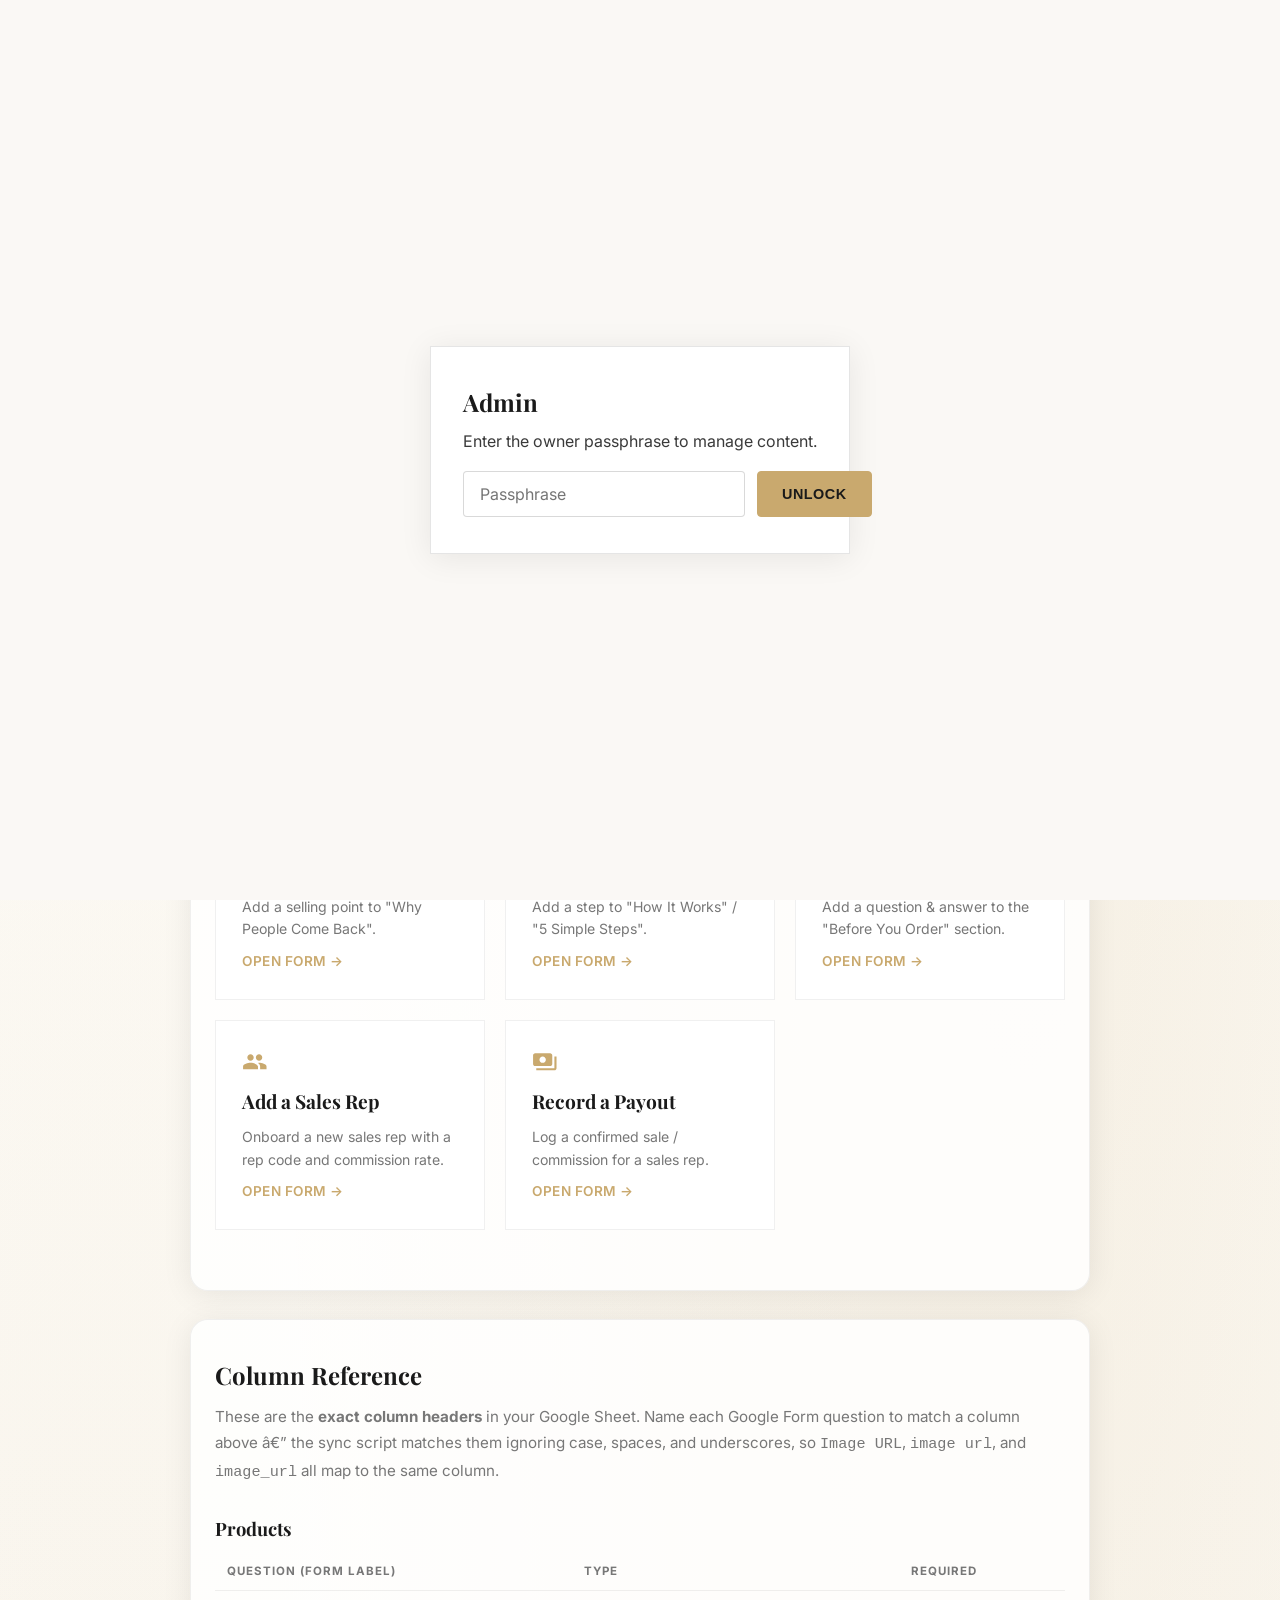
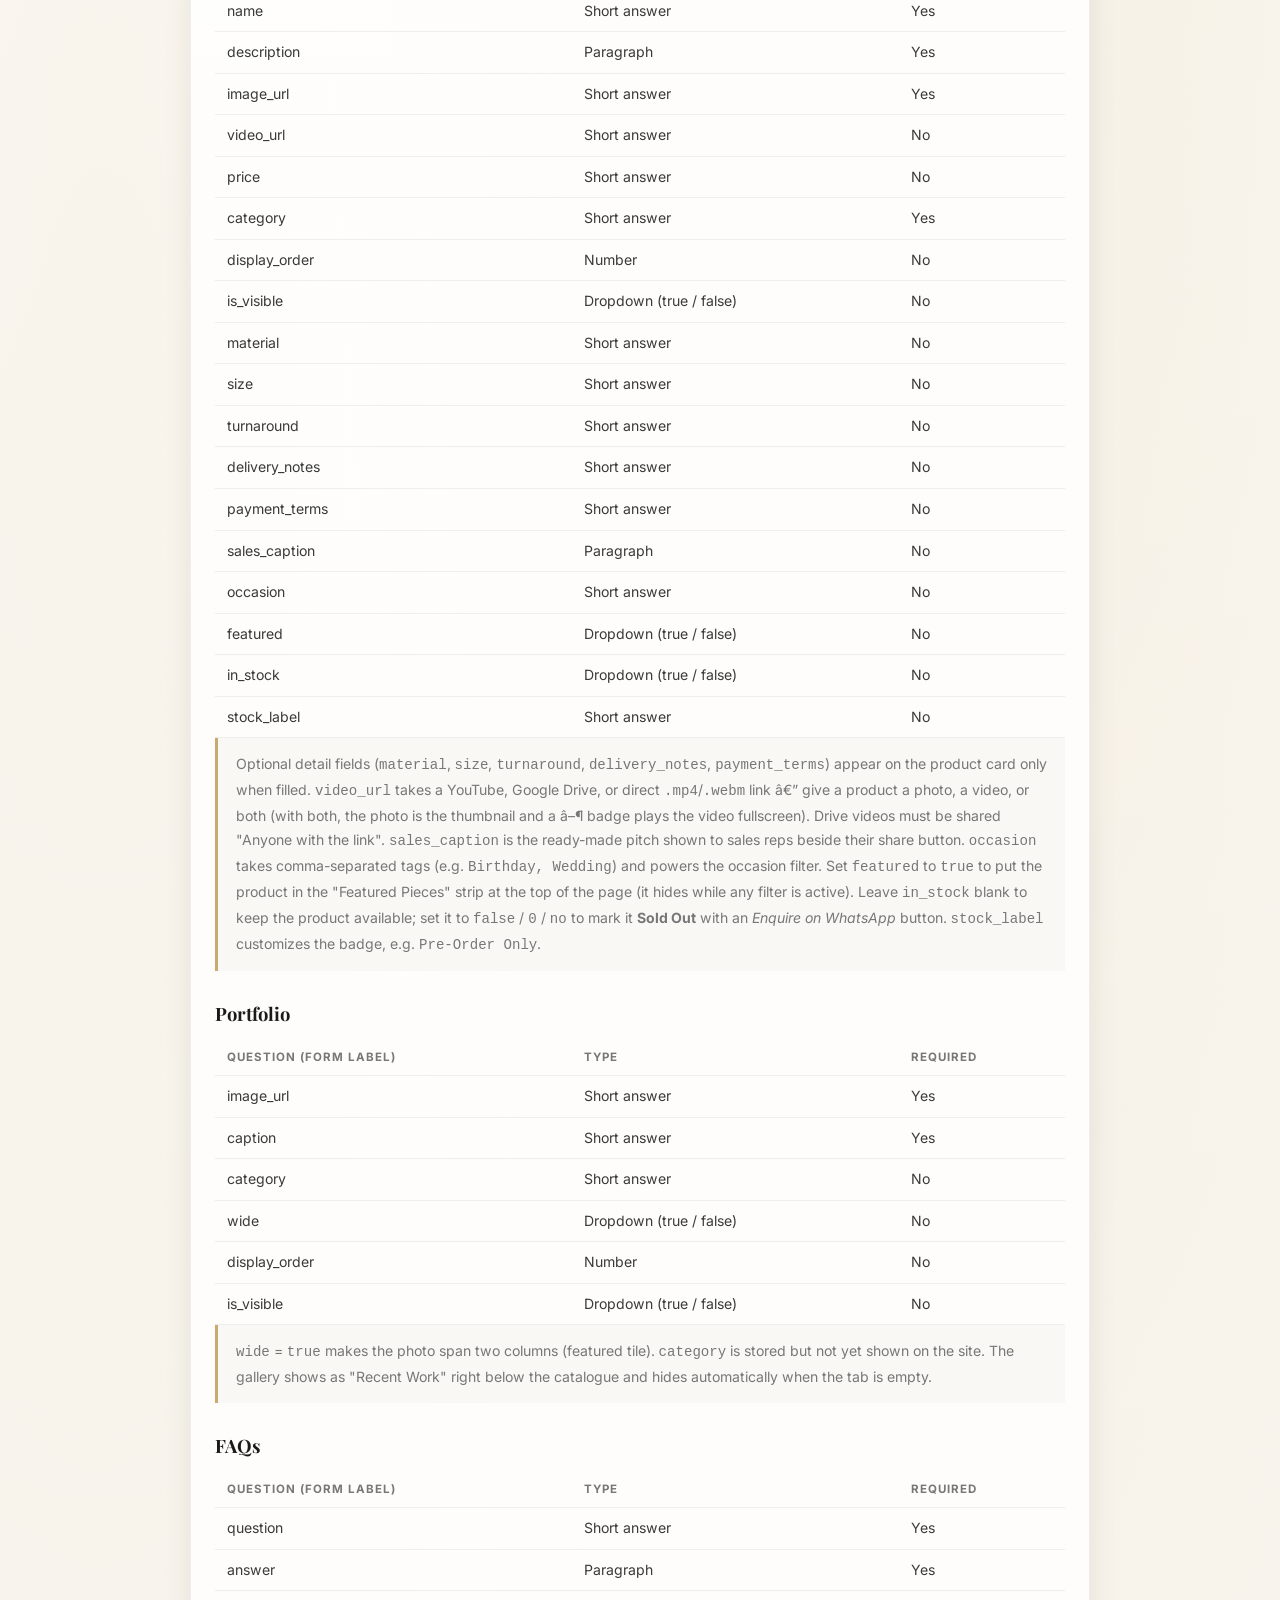
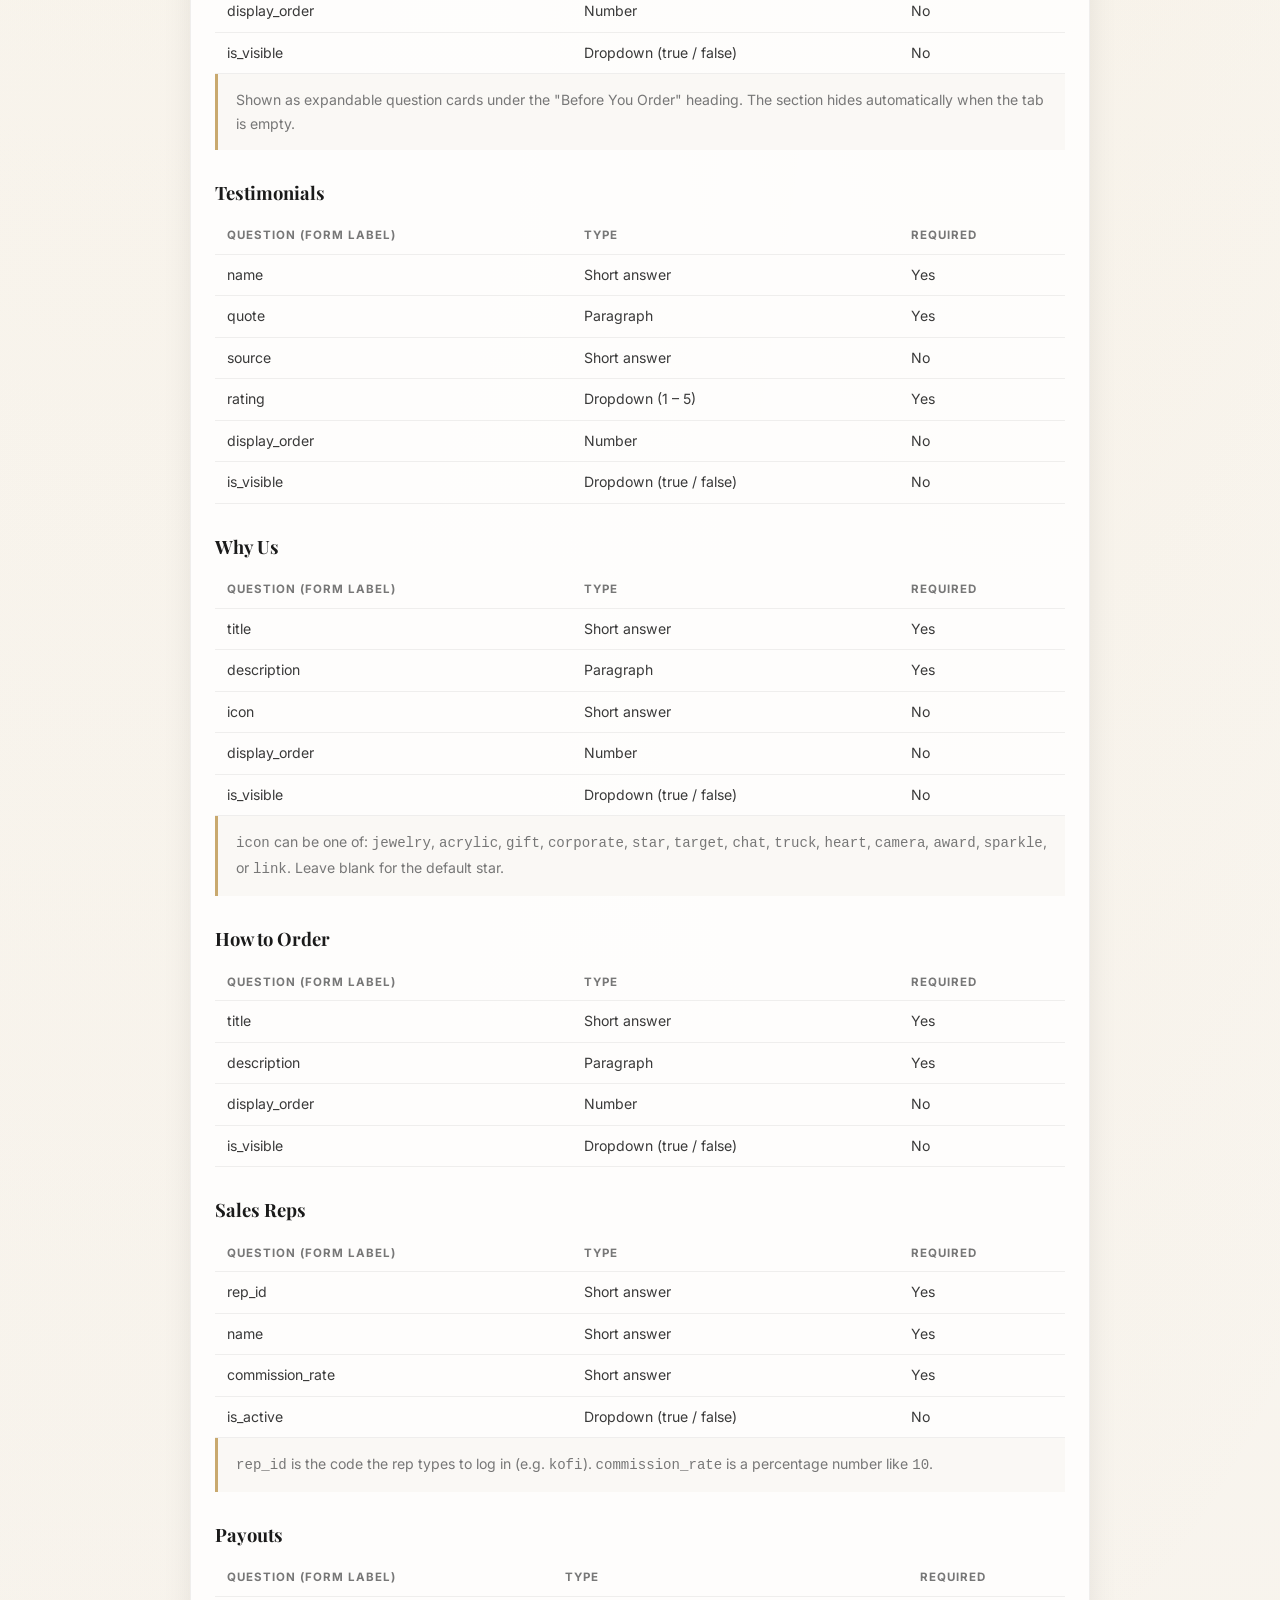
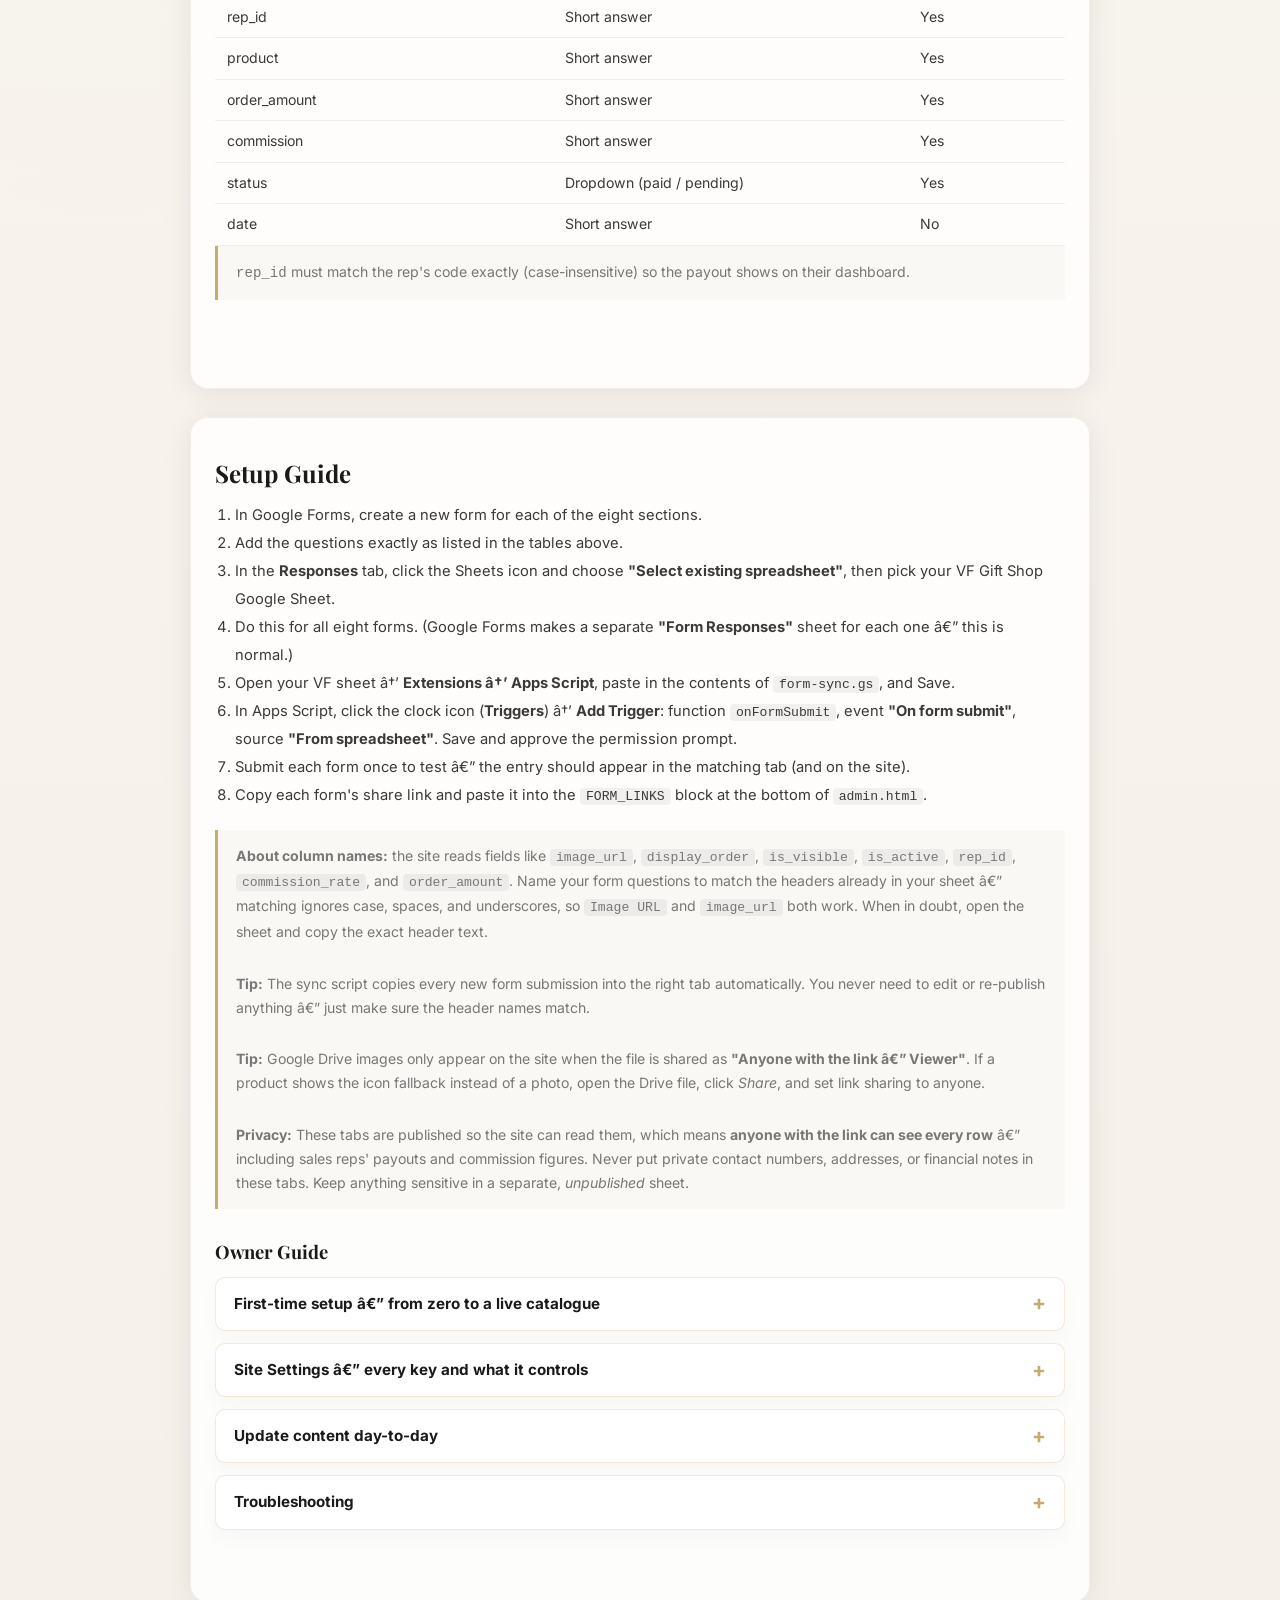
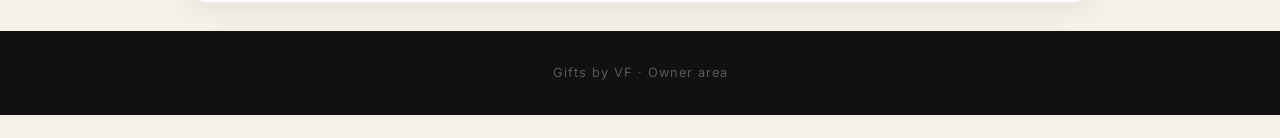
==== commit 4b87512e: "fix: serve Site Settings via same-origin API; no-cache HTML" ====
--- a/admin.html
+++ b/admin.html
@@ -1,14 +1,14 @@
-<!DOCTYPE html>
+﻿<!DOCTYPE html>
 <html lang="en-NG">
 <head>
     <meta charset="UTF-8">
     <meta name="viewport" content="width=device-width, initial-scale=1.0">
-    <title>Admin — Gifts by VF</title>
+    <title>Admin â€” Gifts by VF</title>
     <meta name="robots" content="noindex">
     <link rel="preconnect" href="https://fonts.googleapis.com">
     <link rel="preconnect" href="https://fonts.gstatic.com" crossorigin>
     <link href="https://fonts.googleapis.com/css2?family=Inter:wght@300;400;500;600;700&family=Playfair+Display:wght@400;700&display=swap" rel="stylesheet">
-    <link rel="stylesheet" href="css/style.css?v=3">
+    <link rel="stylesheet" href="css/style.css?v=4">
 </head>
 <body>
 
@@ -25,7 +25,7 @@
     </div>
 </div>
 
-<!-- SVG sprite (hidden) — referenced by <use href="#icon-*"/> -->
+<!-- SVG sprite (hidden) â€” referenced by <use href="#icon-*"/> -->
 <svg xmlns="http://www.w3.org/2000/svg" style="display:none">
     <symbol id="icon-gift" viewBox="0 0 24 24"><path d="M20 6h-2.18c.11-.31.18-.65.18-1 0-1.66-1.34-3-3-3-1.05 0-1.96.54-2.5 1.35l-.5.67-.5-.68C10.96 2.54 10.05 2 9 2 7.34 2 6 3.34 6 5c0 .35.07.69.18 1H4c-1.11 0-1.99.89-1.99 2L2 19c0 1.11.89 2 2 2h16c1.11 0 2-.89 2-2V8c0-1.11-.89-2-2-2zm-5-2c.55 0 1 .45 1 1s-.45 1-1 1-1-.45-1-1 .45-1 1-1zM9 4c.55 0 1 .45 1 1s-.45 1-1 1-1-.45-1-1 .45-1 1-1zm11 15H4v-2h16v2zm0-5H4V8h5.08L7 10.83 8.62 12 11 8.76l1-1.36 1 1.36L15.38 12 17 10.83 14.92 8H20v6z"/></symbol>
     <symbol id="icon-camera" viewBox="0 0 24 24"><path d="M12 15.2c1.77 0 3.2-1.43 3.2-3.2S13.77 8.8 12 8.8 8.8 10.23 8.8 12s1.43 3.2 3.2 3.2zM9 2L7.17 4H4c-1.1 0-2 .9-2 2v12c0 1.1.9 2 2 2h16c1.1 0 2-.9 2-2V6c0-1.1-.9-2-2-2h-3.17L15 2H9zm3 15c-2.76 0-5-2.24-5-5s2.24-5 5-5 5 2.24 5 5-2.24 5-5 5z"/></symbol>
@@ -63,13 +63,13 @@
 
 <section class="admin-section">
     <h2>Add Content</h2>
-    <p class="admin-intro">Use the Google Forms below to add new items. A form writes each answer to its own <strong>"Form Responses"</strong> sheet — the sync script in the Setup Guide below copies it into the right tab, which is what appears on the store automatically.</p>
+    <p class="admin-intro">Use the Google Forms below to add new items. A form writes each answer to its own <strong>"Form Responses"</strong> sheet â€” the sync script in the Setup Guide below copies it into the right tab, which is what appears on the store automatically.</p>
 
     <div class="admin-cards" id="admin-cards">
         <a class="admin-card" id="form-products" target="_blank" rel="noopener noreferrer">
             <div class="admin-card-icon"><svg class="icon" viewBox="0 0 24 24" aria-hidden="true"><use href="#icon-gift"/></svg></div>
             <h3>Add a Product</h3>
-            <p>New item for "What We Make" — jewelry, acrylic, or custom gifts.</p>
+            <p>New item for "What We Make" â€” jewelry, acrylic, or custom gifts.</p>
             <span class="admin-card-cta">Open form &rarr;</span>
         </a>
         <a class="admin-card" id="form-portfolio" target="_blank" rel="noopener noreferrer">
@@ -124,7 +124,7 @@
 
 <section class="admin-section">
     <h2>Column Reference</h2>
-    <p class="admin-intro">These are the <strong>exact column headers</strong> in your Google Sheet. Name each Google Form question to match a column above — the sync script matches them ignoring case, spaces, and underscores, so <code>Image URL</code>, <code>image url</code>, and <code>image_url</code> all map to the same column.</p>
+    <p class="admin-intro">These are the <strong>exact column headers</strong> in your Google Sheet. Name each Google Form question to match a column above â€” the sync script matches them ignoring case, spaces, and underscores, so <code>Image URL</code>, <code>image url</code>, and <code>image_url</code> all map to the same column.</p>
 
     <div class="admin-colgroup">
         <h3>Products</h3>
@@ -151,7 +151,7 @@
                 <tr><td>stock_label</td><td>Short answer</td><td>No</td></tr>
             </tbody>
         </table>
-        <p class="admin-tip">Optional detail fields (<code>material</code>, <code>size</code>, <code>turnaround</code>, <code>delivery_notes</code>, <code>payment_terms</code>) appear on the product card only when filled. <code>video_url</code> takes a YouTube, Google Drive, or direct <code>.mp4</code>/<code>.webm</code> link — give a product a photo, a video, or both (with both, the photo is the thumbnail and a ▶ badge plays the video fullscreen). Drive videos must be shared "Anyone with the link". <code>sales_caption</code> is the ready-made pitch shown to sales reps beside their share button. <code>occasion</code> takes comma-separated tags (e.g. <code>Birthday, Wedding</code>) and powers the occasion filter. Set <code>featured</code> to <code>true</code> to put the product in the "Featured Pieces" strip at the top of the page (it hides while any filter is active). Leave <code>in_stock</code> blank to keep the product available; set it to <code>false</code> / <code>0</code> / <code>no</code> to mark it <strong>Sold Out</strong> with an <em>Enquire on WhatsApp</em> button. <code>stock_label</code> customizes the badge, e.g. <code>Pre-Order Only</code>.</p>
+        <p class="admin-tip">Optional detail fields (<code>material</code>, <code>size</code>, <code>turnaround</code>, <code>delivery_notes</code>, <code>payment_terms</code>) appear on the product card only when filled. <code>video_url</code> takes a YouTube, Google Drive, or direct <code>.mp4</code>/<code>.webm</code> link â€” give a product a photo, a video, or both (with both, the photo is the thumbnail and a â–¶ badge plays the video fullscreen). Drive videos must be shared "Anyone with the link". <code>sales_caption</code> is the ready-made pitch shown to sales reps beside their share button. <code>occasion</code> takes comma-separated tags (e.g. <code>Birthday, Wedding</code>) and powers the occasion filter. Set <code>featured</code> to <code>true</code> to put the product in the "Featured Pieces" strip at the top of the page (it hides while any filter is active). Leave <code>in_stock</code> blank to keep the product available; set it to <code>false</code> / <code>0</code> / <code>no</code> to mark it <strong>Sold Out</strong> with an <em>Enquire on WhatsApp</em> button. <code>stock_label</code> customizes the badge, e.g. <code>Pre-Order Only</code>.</p>
     </div>
 
     <div class="admin-colgroup">
@@ -265,43 +265,43 @@
             <li>In Google Forms, create a new form for each of the eight sections.</li>
             <li>Add the questions exactly as listed in the tables above.</li>
             <li>In the <strong>Responses</strong> tab, click the Sheets icon and choose <strong>"Select existing spreadsheet"</strong>, then pick your VF Gift Shop Google Sheet.</li>
-            <li>Do this for all eight forms. (Google Forms makes a separate <strong>"Form Responses"</strong> sheet for each one — this is normal.)</li>
-            <li>Open your VF sheet → <strong>Extensions → Apps Script</strong>, paste in the contents of <code>form-sync.gs</code>, and Save.</li>
-            <li>In Apps Script, click the clock icon (<strong>Triggers</strong>) → <strong>Add Trigger</strong>: function <code>onFormSubmit</code>, event <strong>"On form submit"</strong>, source <strong>"From spreadsheet"</strong>. Save and approve the permission prompt.</li>
-            <li>Submit each form once to test — the entry should appear in the matching tab (and on the site).</li>
+            <li>Do this for all eight forms. (Google Forms makes a separate <strong>"Form Responses"</strong> sheet for each one â€” this is normal.)</li>
+            <li>Open your VF sheet â†’ <strong>Extensions â†’ Apps Script</strong>, paste in the contents of <code>form-sync.gs</code>, and Save.</li>
+            <li>In Apps Script, click the clock icon (<strong>Triggers</strong>) â†’ <strong>Add Trigger</strong>: function <code>onFormSubmit</code>, event <strong>"On form submit"</strong>, source <strong>"From spreadsheet"</strong>. Save and approve the permission prompt.</li>
+            <li>Submit each form once to test â€” the entry should appear in the matching tab (and on the site).</li>
             <li>Copy each form's share link and paste it into the <code>FORM_LINKS</code> block at the bottom of <code>admin.html</code>.</li>
         </ol>
-        <p class="admin-tip"><strong>About column names:</strong> the site reads fields like <code>image_url</code>, <code>display_order</code>, <code>is_visible</code>, <code>is_active</code>, <code>rep_id</code>, <code>commission_rate</code>, and <code>order_amount</code>. Name your form questions to match the headers already in your sheet — matching ignores case, spaces, and underscores, so <code>Image URL</code> and <code>image_url</code> both work. When in doubt, open the sheet and copy the exact header text.</p>
-        <p class="admin-tip"><strong>Tip:</strong> The sync script copies every new form submission into the right tab automatically. You never need to edit or re-publish anything — just make sure the header names match.</p>
-        <p class="admin-tip"><strong>Tip:</strong> Google Drive images only appear on the site when the file is shared as <strong>"Anyone with the link — Viewer"</strong>. If a product shows the icon fallback instead of a photo, open the Drive file, click <em>Share</em>, and set link sharing to anyone.</p>
-        <p class="admin-tip"><strong>Privacy:</strong> These tabs are published so the site can read them, which means <strong>anyone with the link can see every row</strong> — including sales reps' payouts and commission figures. Never put private contact numbers, addresses, or financial notes in these tabs. Keep anything sensitive in a separate, <em>unpublished</em> sheet.</p>
+        <p class="admin-tip"><strong>About column names:</strong> the site reads fields like <code>image_url</code>, <code>display_order</code>, <code>is_visible</code>, <code>is_active</code>, <code>rep_id</code>, <code>commission_rate</code>, and <code>order_amount</code>. Name your form questions to match the headers already in your sheet â€” matching ignores case, spaces, and underscores, so <code>Image URL</code> and <code>image_url</code> both work. When in doubt, open the sheet and copy the exact header text.</p>
+        <p class="admin-tip"><strong>Tip:</strong> The sync script copies every new form submission into the right tab automatically. You never need to edit or re-publish anything â€” just make sure the header names match.</p>
+        <p class="admin-tip"><strong>Tip:</strong> Google Drive images only appear on the site when the file is shared as <strong>"Anyone with the link â€” Viewer"</strong>. If a product shows the icon fallback instead of a photo, open the Drive file, click <em>Share</em>, and set link sharing to anyone.</p>
+        <p class="admin-tip"><strong>Privacy:</strong> These tabs are published so the site can read them, which means <strong>anyone with the link can see every row</strong> â€” including sales reps' payouts and commission figures. Never put private contact numbers, addresses, or financial notes in these tabs. Keep anything sensitive in a separate, <em>unpublished</em> sheet.</p>
     </div>
 
     <h3>Owner Guide</h3>
 
     <details class="admin-accordion">
-        <summary>First-time setup — from zero to a live catalogue</summary>
+        <summary>First-time setup â€” from zero to a live catalogue</summary>
         <div class="accordion-body">
             <div class="admin-steps">
                 <ol>
                     <li>Create a Google Sheet and make <strong>9 tabs</strong> with these exact names: <code>Site Settings</code>, <code>Products</code>, <code>Portfolio</code>, <code>Testimonials</code>, <code>Why Us</code>, <code>How to Order</code>, <code>FAQs</code>, <code>Sales Reps</code>, <code>Payouts</code>.</li>
-                    <li>Add a header row to each tab using the columns in the Column Reference above. Products has the most — only <code>name</code>, <code>description</code>, <code>image_url</code>, and <code>category</code> are required; everything else is optional.</li>
+                    <li>Add a header row to each tab using the columns in the Column Reference above. Products has the most â€” only <code>name</code>, <code>description</code>, <code>image_url</code>, and <code>category</code> are required; everything else is optional.</li>
                     <li>Click <strong>Share</strong> &rarr; set access to <strong>"Anyone with the link"</strong> &rarr; role <strong>Viewer</strong>.</li>
                     <li>In the sheet, go to <strong>Extensions &rarr; Apps Script</strong>, paste the contents of <code>form-sync.gs</code>, and Save.</li>
                     <li>Click the clock icon (Triggers) &rarr; <strong>Add Trigger</strong>: function <code>onFormSubmit</code>, source <strong>"From spreadsheet"</strong>, event <strong>"On form submit"</strong>. Save and approve the permission prompt once.</li>
                     <li>Create one Google Form per content type (Products, Portfolio, Testimonials, Why Us, How to Order, FAQs, Sales Reps, Payouts) with questions named to match the headers.</li>
-                    <li>Point each form's Responses at this spreadsheet — Google adds a separate "Form Responses" sheet per form, which is normal. The script copies submissions into the real tabs automatically.</li>
+                    <li>Point each form's Responses at this spreadsheet â€” Google adds a separate "Form Responses" sheet per form, which is normal. The script copies submissions into the real tabs automatically.</li>
                     <li>Submit each form once to test. The row should appear in the matching tab; if it doesn't, check <strong>View &rarr; Logs</strong> in Apps Script for "No matching tab."</li>
                     <li>Copy each form's <strong>Send</strong> link into the <code>FORM_LINKS</code> block at the bottom of <code>admin.html</code>. The "Add an FAQ" card stays inert until its <code>faqs</code> link is added here.</li>
                     <li>Set the owner passphrase (below), redeploy, then refresh the site to confirm every section appears.</li>
                 </ol>
             </div>
-            <p class="admin-tip"><strong>Owner passphrase:</strong> the admin page uses a client-side speed-bump, not real security. Put the SHA-256 hash of your passphrase in the <code>ADMIN_PASS_HASH</code> constant inside <code>admin.html</code> — the comment above it shows how to generate the hash. Then redeploy.</p>
+            <p class="admin-tip"><strong>Owner passphrase:</strong> the admin page uses a client-side speed-bump, not real security. Put the SHA-256 hash of your passphrase in the <code>ADMIN_PASS_HASH</code> constant inside <code>admin.html</code> â€” the comment above it shows how to generate the hash. Then redeploy.</p>
         </div>
     </details>
 
     <details class="admin-accordion">
-        <summary>Site Settings — every key and what it controls</summary>
+        <summary>Site Settings â€” every key and what it controls</summary>
         <div class="accordion-body">
             <p>Each row in the <code>Site Settings</code> tab is an optional override. Leave a key out (or empty) and the site keeps its built-in default for that part of the page.</p>
             <table class="admin-table">
@@ -318,7 +318,7 @@
                     <tr><td>howto_label / howto_title</td><td>"How to Order" heading</td></tr>
                     <tr><td>faq_label / faq_title</td><td>"Before You Order" heading</td></tr>
                     <tr><td>footer_text</td><td>Footer line</td></tr>
-                    <tr><td>whatsapp_number</td><td>Digits only — used for every WhatsApp order link</td></tr>
+                    <tr><td>whatsapp_number</td><td>Digits only â€” used for every WhatsApp order link</td></tr>
                     <tr><td>commission_rule</td><td>Short line shown on the sales rep page, e.g. <code>10% commission on every sale</code></td></tr>
                 </tbody>
             </table>
@@ -329,10 +329,10 @@
         <summary>Update content day-to-day</summary>
         <div class="accordion-body">
             <ul class="admin-tips-list">
-                <li><strong>Two ways to add content:</strong> the Google Forms above write to the tabs automatically, or you can edit a tab directly in Sheets. Either way, save and refresh the site — the live page picks changes up within a few minutes (data is cached for 10 minutes).</li>
-                <li><strong>Products:</strong> every <code>name</code> must be unique — share links and product previews identify items by name. <code>occasion</code> takes comma-separated tags (e.g. <code>Birthday, Wedding</code>) and powers the occasion filter. <code>featured</code> = <code>true</code> puts the product in the top "Featured Pieces" strip, which hides while any filter is active. Set <code>in_stock</code> to <code>false</code> / <code>0</code> / <code>no</code> to turn the card into <strong>Sold Out</strong> with an <em>Enquire on WhatsApp</em> button. <code>stock_label</code> customizes that badge (e.g. <code>Pre-Order Only</code>).</li>
-                <li><strong>Reps &amp; payouts:</strong> onboard a rep with a code (<code>rep_id</code>) and a number like <code>10</code> for the <code>commission_rate</code>. Record a sale under Payouts using the rep's exact code — <code>status</code> is case-insensitive (<code>paid</code> / <code>PAID</code> / <code>pending</code>). The rep sees everything on <code>reps.html</code>.</li>
-                <li><strong>Settings changes apply instantly</strong> to headings, hero copy, and the WhatsApp number — no redeploy needed for content.</li>
+                <li><strong>Two ways to add content:</strong> the Google Forms above write to the tabs automatically, or you can edit a tab directly in Sheets. Either way, save and refresh the site â€” the live page picks changes up within a few minutes (data is cached for 10 minutes).</li>
+                <li><strong>Products:</strong> every <code>name</code> must be unique â€” share links and product previews identify items by name. <code>occasion</code> takes comma-separated tags (e.g. <code>Birthday, Wedding</code>) and powers the occasion filter. <code>featured</code> = <code>true</code> puts the product in the top "Featured Pieces" strip, which hides while any filter is active. Set <code>in_stock</code> to <code>false</code> / <code>0</code> / <code>no</code> to turn the card into <strong>Sold Out</strong> with an <em>Enquire on WhatsApp</em> button. <code>stock_label</code> customizes that badge (e.g. <code>Pre-Order Only</code>).</li>
+                <li><strong>Reps &amp; payouts:</strong> onboard a rep with a code (<code>rep_id</code>) and a number like <code>10</code> for the <code>commission_rate</code>. Record a sale under Payouts using the rep's exact code â€” <code>status</code> is case-insensitive (<code>paid</code> / <code>PAID</code> / <code>pending</code>). The rep sees everything on <code>reps.html</code>.</li>
+                <li><strong>Settings changes apply instantly</strong> to headings, hero copy, and the WhatsApp number â€” no redeploy needed for content.</li>
             </ul>
         </div>
     </details>
@@ -341,13 +341,13 @@
         <summary>Troubleshooting</summary>
         <div class="accordion-body">
             <ul class="admin-tips-list">
-                <li><strong>Section not showing</strong> — tab name differs (spaces/caps matter), the tab has no visible rows (blank counts as visible; only <code>FALSE</code> / <code>0</code> / <code>no</code> hide), the sheet isn't shared as Viewer, or headers don't match.</li>
-                <li><strong>Product photo missing</strong> — the Drive file must be shared <strong>"Anyone with the link — Viewer"</strong>; otherwise the card falls back to a placeholder icon.</li>
-                <li><strong>Form submission not appearing</strong> — question names don't match the headers, or the trigger is missing. Check <strong>View &rarr; Logs</strong> in Apps Script for "No matching tab."</li>
-                <li><strong>Site looks stale after an edit</strong> — data is cached for ~10 minutes; refresh again and wait a moment.</li>
-                <li><strong>Payout not on a rep's dashboard</strong> — the Payout's <code>rep_id</code> must match the rep's code exactly (case-insensitive).</li>
-                <li><strong>"Add an FAQ" card doesn't open</strong> — there's no <code>faqs</code> entry in <code>FORM_LINKS</code> yet; add one after creating the FAQ form.</li>
-                <li><strong>Links / images broken</strong> — confirm each form link and image URL was pasted without spaces.</li>
+                <li><strong>Section not showing</strong> â€” tab name differs (spaces/caps matter), the tab has no visible rows (blank counts as visible; only <code>FALSE</code> / <code>0</code> / <code>no</code> hide), the sheet isn't shared as Viewer, or headers don't match.</li>
+                <li><strong>Product photo missing</strong> â€” the Drive file must be shared <strong>"Anyone with the link â€” Viewer"</strong>; otherwise the card falls back to a placeholder icon.</li>
+                <li><strong>Form submission not appearing</strong> â€” question names don't match the headers, or the trigger is missing. Check <strong>View &rarr; Logs</strong> in Apps Script for "No matching tab."</li>
+                <li><strong>Site looks stale after an edit</strong> â€” data is cached for ~10 minutes; refresh again and wait a moment.</li>
+                <li><strong>Payout not on a rep's dashboard</strong> â€” the Payout's <code>rep_id</code> must match the rep's code exactly (case-insensitive).</li>
+                <li><strong>"Add an FAQ" card doesn't open</strong> â€” there's no <code>faqs</code> entry in <code>FORM_LINKS</code> yet; add one after creating the FAQ form.</li>
+                <li><strong>Links / images broken</strong> â€” confirm each form link and image URL was pasted without spaces.</li>
             </ul>
         </div>
     </details>
@@ -358,7 +358,7 @@
 </footer>
 
 <script>
-// ══════════════════════════════════════════════════════
+// â•â•â•â•â•â•â•â•â•â•â•â•â•â•â•â•â•â•â•â•â•â•â•â•â•â•â•â•â•â•â•â•â•â•â•â•â•â•â•â•â•â•â•â•â•â•â•â•â•â•â•â•â•â•
 //  PASTE YOUR GOOGLE FORM LINKS HERE
 //
 //  In Google Forms, click "Send" > copy the link. It looks like:
@@ -376,7 +376,7 @@
 //      reps:         'https://docs.google.com/forms/d/e/1FAIpQLSfEeFfGgH9900112/viewform',
 //      payouts:      'https://docs.google.com/forms/d/e/1FAIpQLSfIiJjKkL3344556/viewform'
 //  };
-// ══════════════════════════════════════════════════════
+// â•â•â•â•â•â•â•â•â•â•â•â•â•â•â•â•â•â•â•â•â•â•â•â•â•â•â•â•â•â•â•â•â•â•â•â•â•â•â•â•â•â•â•â•â•â•â•â•â•â•â•â•â•â•
 const FORM_LINKS = {
     products: 'https://docs.google.com/forms/d/11nQBJyPwRnwvTLHveIvoANx0i7xfAPAQD-5URzJ6kDw/viewform',
     portfolio: 'https://docs.google.com/forms/d/1RDQBM3BGmjve4-0oVESDDpxTMGBZKtbc3WaBweQzEHE/viewform',
@@ -387,7 +387,7 @@
     payouts: 'https://docs.google.com/forms/d/1rd5Tg5euL7KYWZgUAQ_rrdoFqV48ynfqZVIcSYrdOnI/viewform'
 };
 </script>
-<script src="js/shared.js?v=3"></script>
+<script src="js/shared.js?v=4"></script>
 <script>
 (function () {
     const apply = rows => {
@@ -431,8 +431,8 @@
 })();
 </script>
 <script>
-// ══════════════════════════════════════════════════════════
-//  ADMIN GATE — set your passphrase hash here.
+// â•â•â•â•â•â•â•â•â•â•â•â•â•â•â•â•â•â•â•â•â•â•â•â•â•â•â•â•â•â•â•â•â•â•â•â•â•â•â•â•â•â•â•â•â•â•â•â•â•â•â•â•â•â•â•â•â•â•
+//  ADMIN GATE â€” set your passphrase hash here.
 //
 //  This is a client-side speed bump only, not real auth.
 //  To enable: set ADMIN_PASS_HASH to the SHA-256 hex of your
@@ -443,7 +443,7 @@
 //    crypto.subtle.digest('SHA-256', new TextEncoder().encode('YOUR PHRASE'))
 //      .then(d => console.log(Array.from(new Uint8Array(d))
 //        .map(b => b.toString(16).padStart(2, '0')).join('')))
-// ══════════════════════════════════════════════════════════
+// â•â•â•â•â•â•â•â•â•â•â•â•â•â•â•â•â•â•â•â•â•â•â•â•â•â•â•â•â•â•â•â•â•â•â•â•â•â•â•â•â•â•â•â•â•â•â•â•â•â•â•â•â•â•â•â•â•â•
 const ADMIN_PASS_HASH = '6ca25ebb589d5d3deab4ca5c97416f90f0dd5823855b21e9915cdf0e8b307d5f';
 
 (function () {
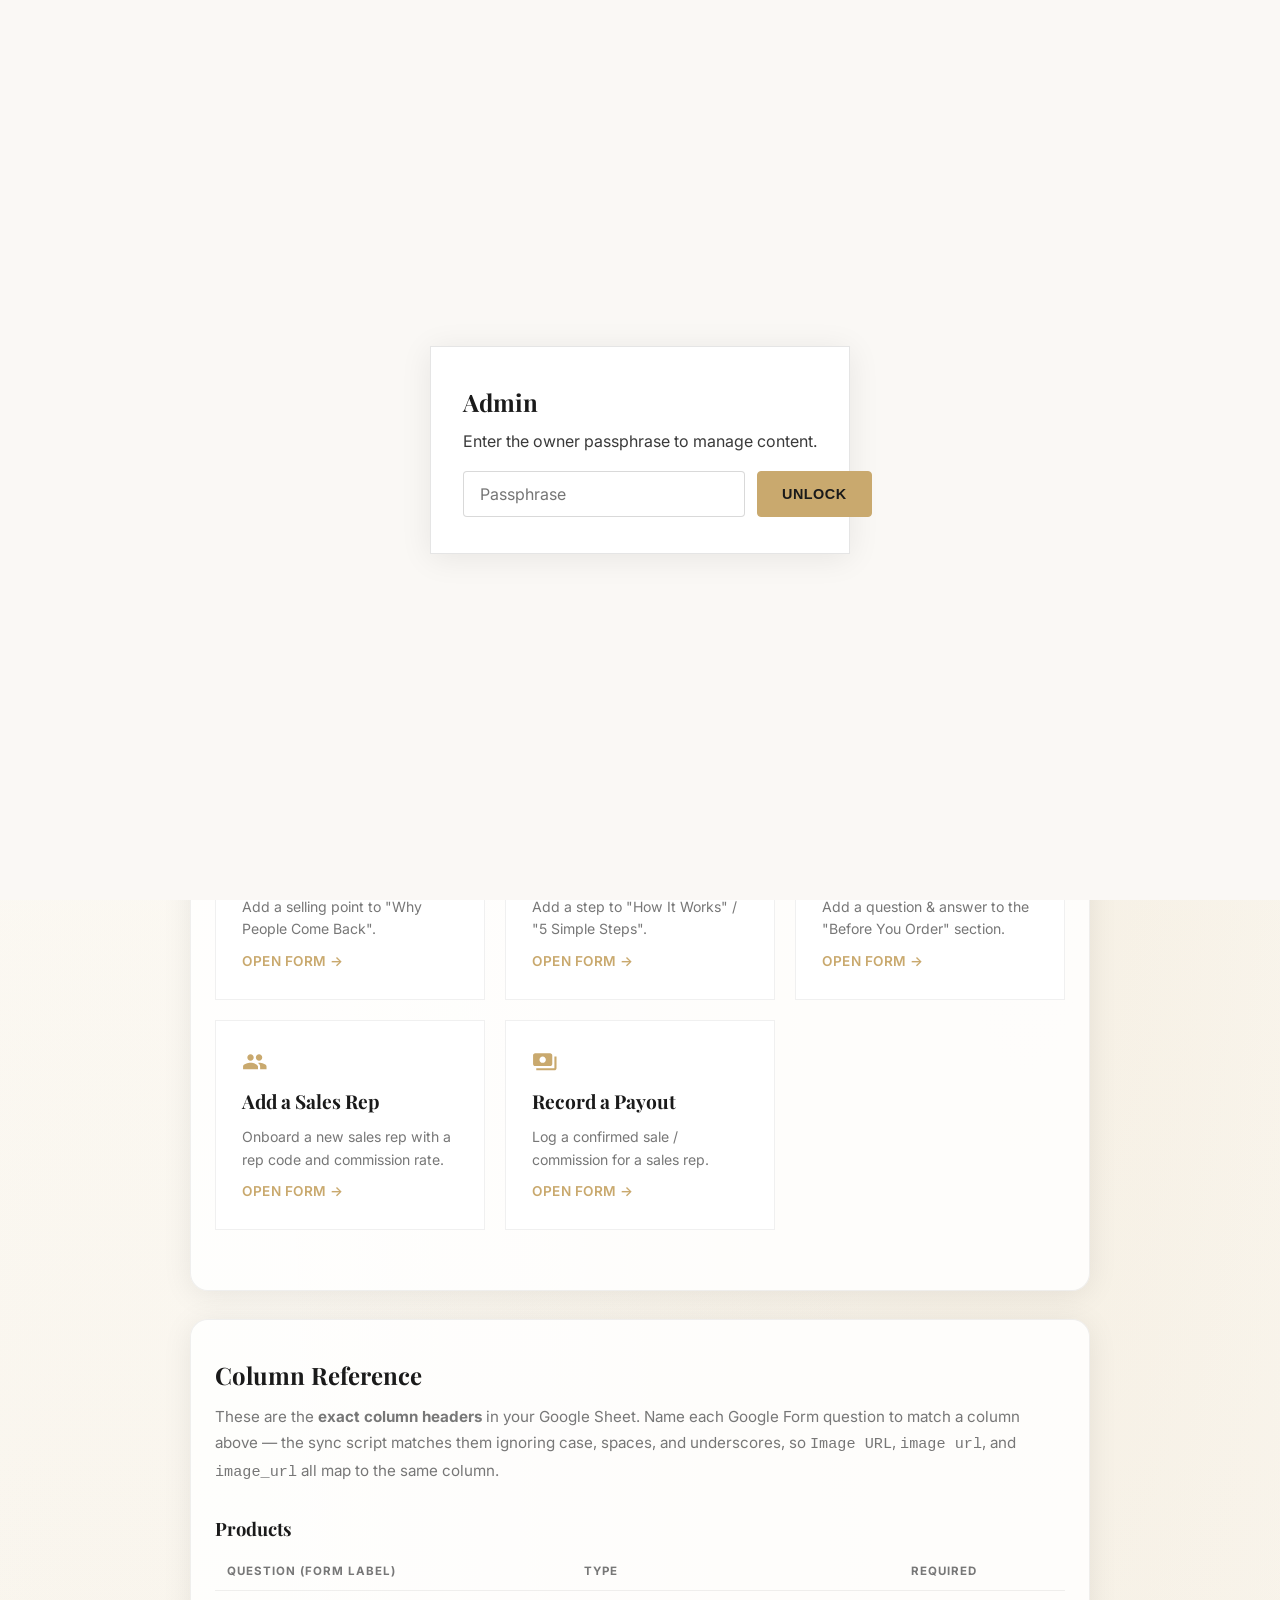
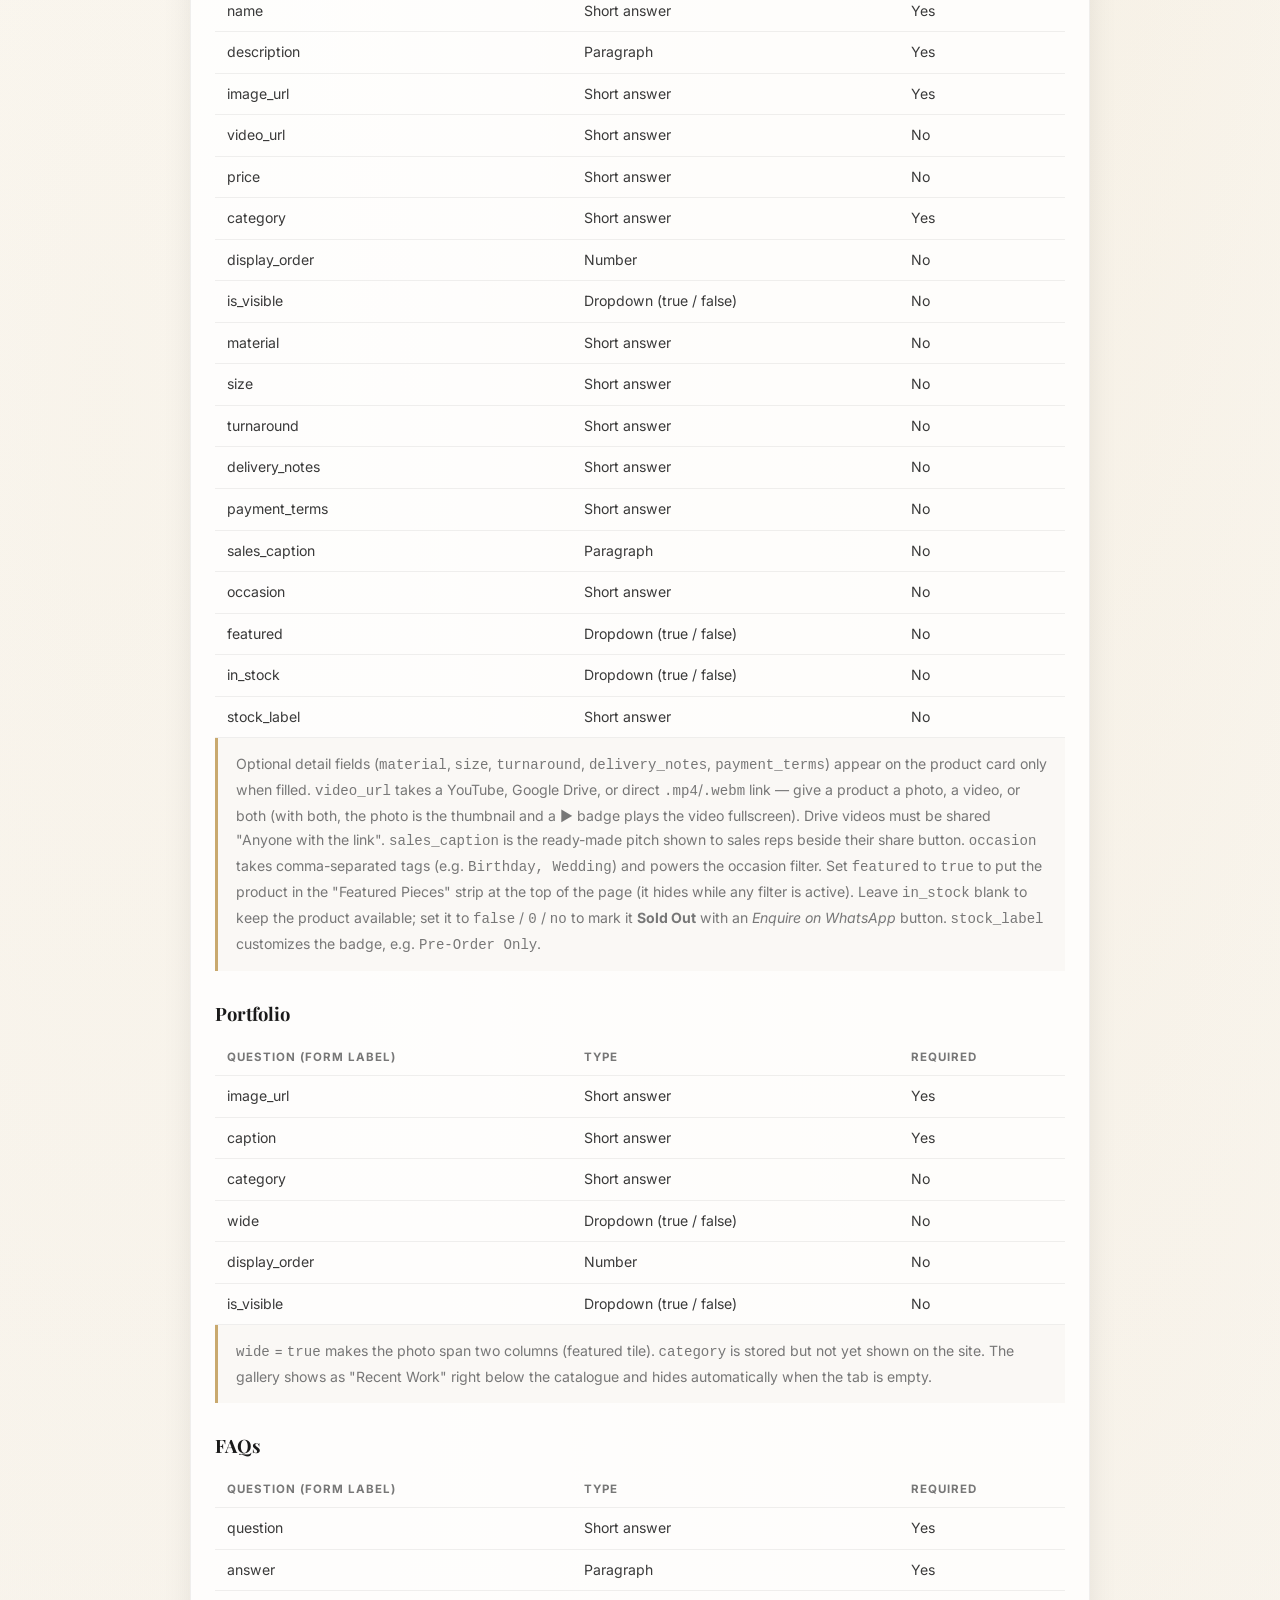
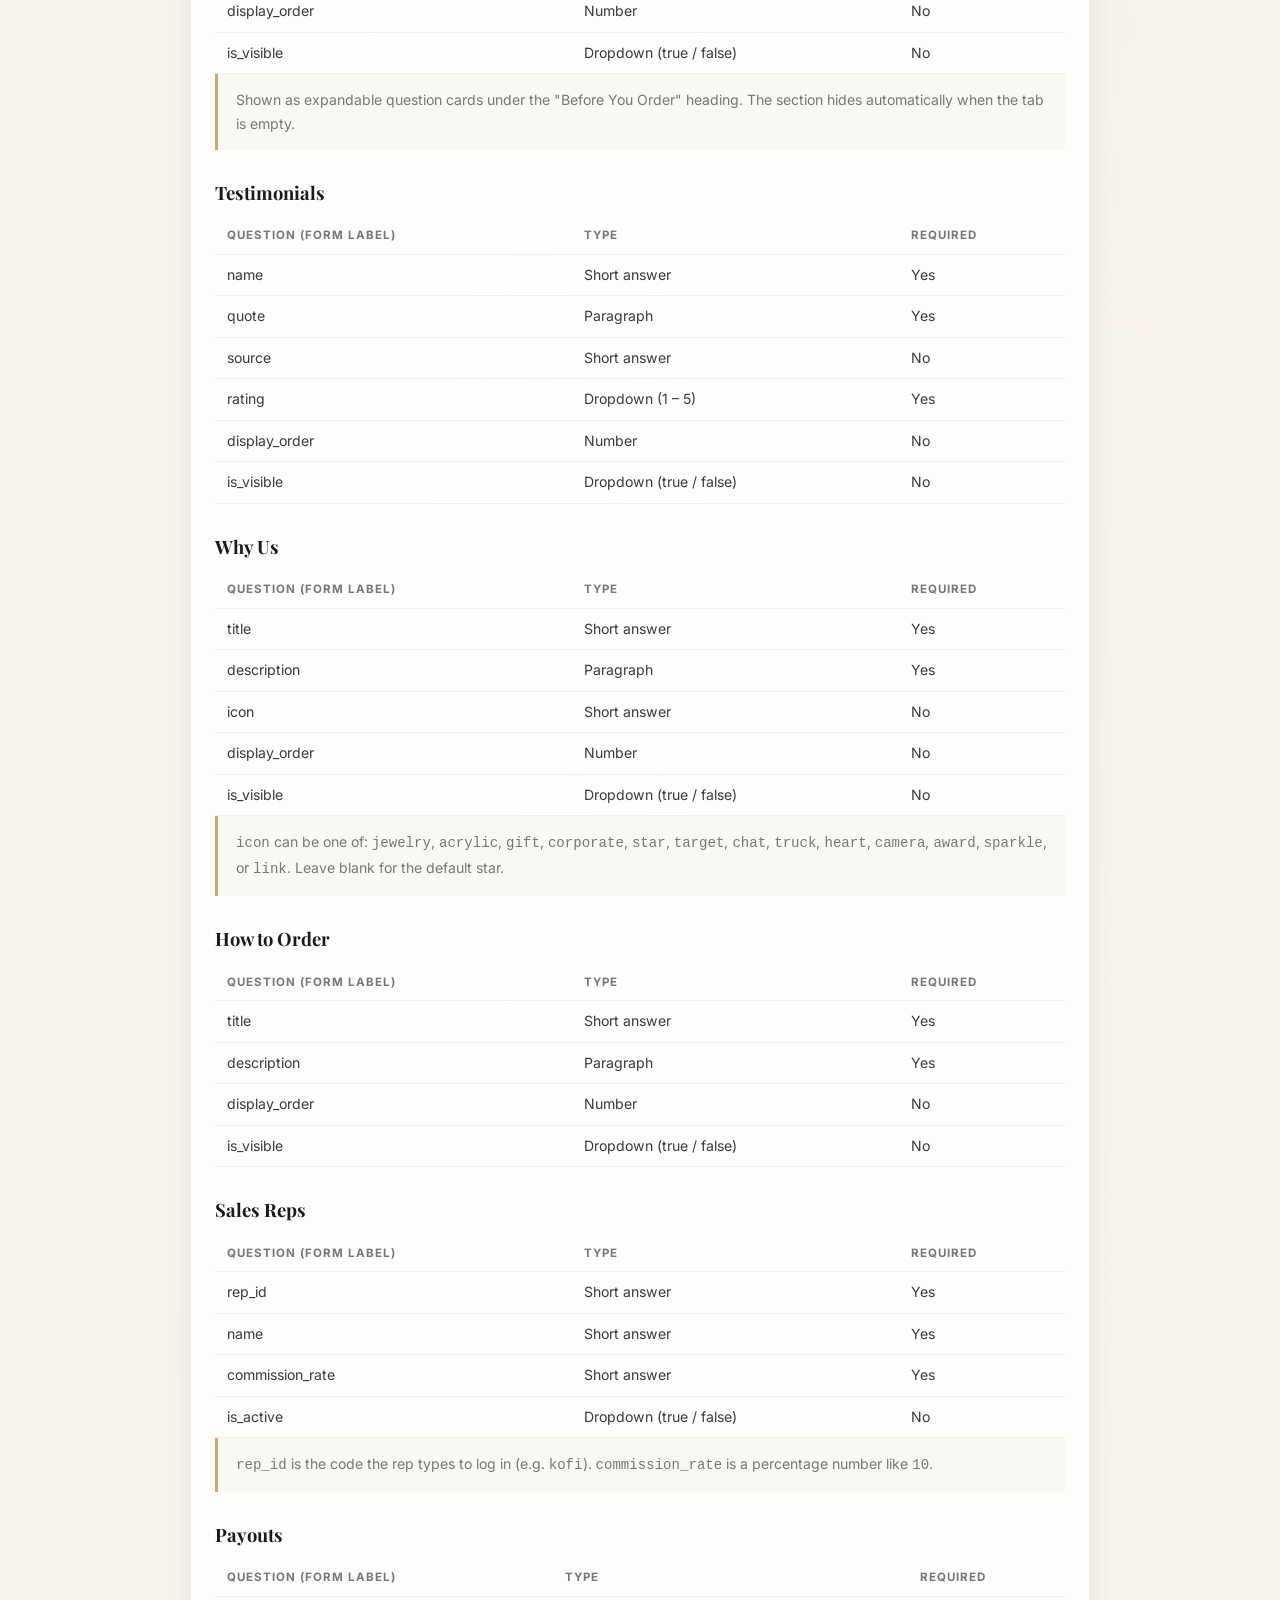
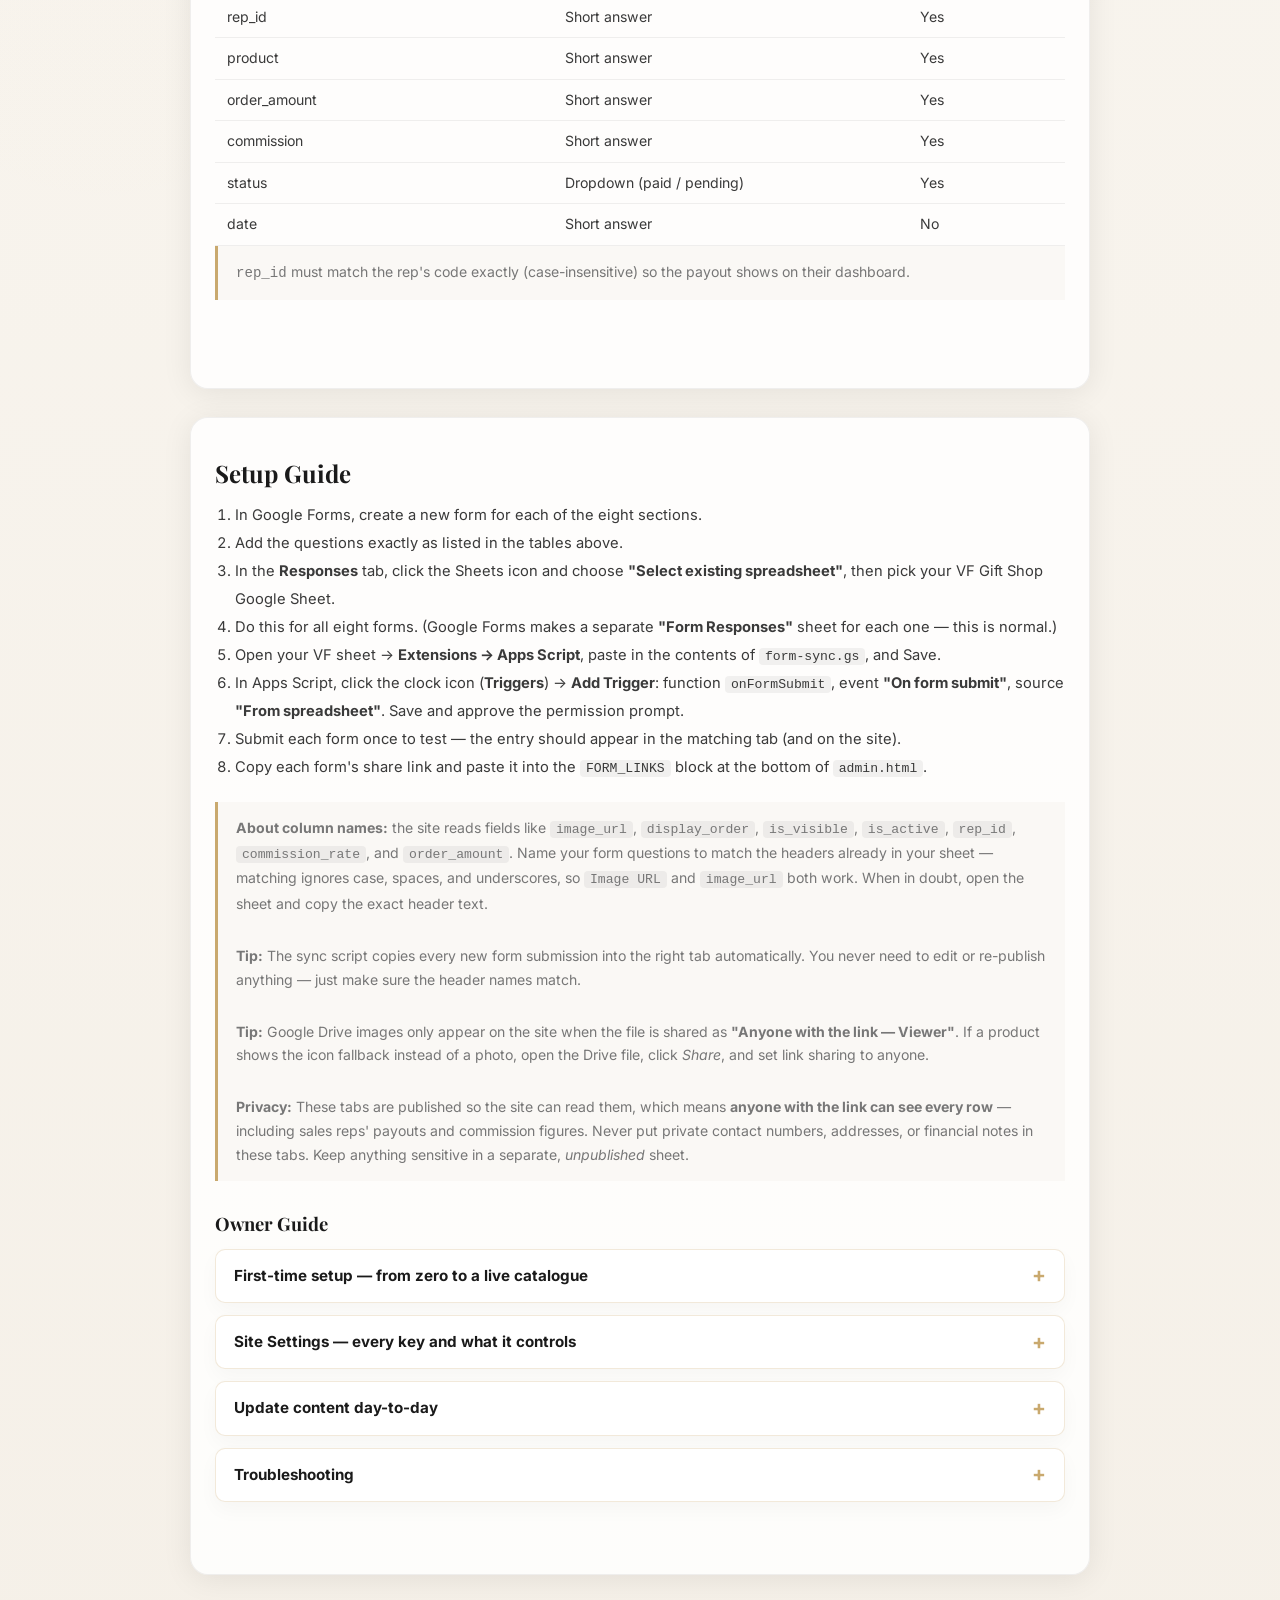
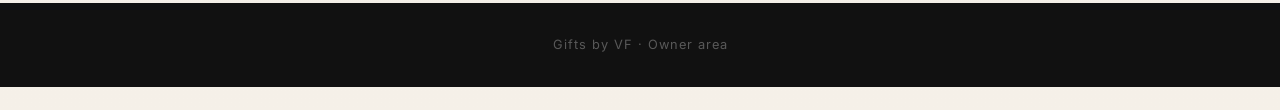
==== commit 93e44f00: "Fix text encoding, add why description, refresh catalogue polish" ====
--- a/admin.html
+++ b/admin.html
@@ -1,14 +1,14 @@
-﻿<!DOCTYPE html>
+<!DOCTYPE html>
 <html lang="en-NG">
 <head>
     <meta charset="UTF-8">
     <meta name="viewport" content="width=device-width, initial-scale=1.0">
-    <title>Admin â€” Gifts by VF</title>
+    <title>Admin &mdash; Gifts by VF</title>
     <meta name="robots" content="noindex">
     <link rel="preconnect" href="https://fonts.googleapis.com">
     <link rel="preconnect" href="https://fonts.gstatic.com" crossorigin>
     <link href="https://fonts.googleapis.com/css2?family=Inter:wght@300;400;500;600;700&family=Playfair+Display:wght@400;700&display=swap" rel="stylesheet">
-    <link rel="stylesheet" href="css/style.css?v=4">
+    <link rel="stylesheet" href="css/style.css?v=9">
 </head>
 <body>
 
@@ -25,7 +25,7 @@
     </div>
 </div>
 
-<!-- SVG sprite (hidden) â€” referenced by <use href="#icon-*"/> -->
+<!-- SVG sprite (hidden) &mdash; referenced by <use href="#icon-*"/> -->
 <svg xmlns="http://www.w3.org/2000/svg" style="display:none">
     <symbol id="icon-gift" viewBox="0 0 24 24"><path d="M20 6h-2.18c.11-.31.18-.65.18-1 0-1.66-1.34-3-3-3-1.05 0-1.96.54-2.5 1.35l-.5.67-.5-.68C10.96 2.54 10.05 2 9 2 7.34 2 6 3.34 6 5c0 .35.07.69.18 1H4c-1.11 0-1.99.89-1.99 2L2 19c0 1.11.89 2 2 2h16c1.11 0 2-.89 2-2V8c0-1.11-.89-2-2-2zm-5-2c.55 0 1 .45 1 1s-.45 1-1 1-1-.45-1-1 .45-1 1-1zM9 4c.55 0 1 .45 1 1s-.45 1-1 1-1-.45-1-1 .45-1 1-1zm11 15H4v-2h16v2zm0-5H4V8h5.08L7 10.83 8.62 12 11 8.76l1-1.36 1 1.36L15.38 12 17 10.83 14.92 8H20v6z"/></symbol>
     <symbol id="icon-camera" viewBox="0 0 24 24"><path d="M12 15.2c1.77 0 3.2-1.43 3.2-3.2S13.77 8.8 12 8.8 8.8 10.23 8.8 12s1.43 3.2 3.2 3.2zM9 2L7.17 4H4c-1.1 0-2 .9-2 2v12c0 1.1.9 2 2 2h16c1.1 0 2-.9 2-2V6c0-1.1-.9-2-2-2h-3.17L15 2H9zm3 15c-2.76 0-5-2.24-5-5s2.24-5 5-5 5 2.24 5 5-2.24 5-5 5z"/></symbol>
@@ -63,13 +63,13 @@
 
 <section class="admin-section">
     <h2>Add Content</h2>
-    <p class="admin-intro">Use the Google Forms below to add new items. A form writes each answer to its own <strong>"Form Responses"</strong> sheet â€” the sync script in the Setup Guide below copies it into the right tab, which is what appears on the store automatically.</p>
+    <p class="admin-intro">Use the Google Forms below to add new items. A form writes each answer to its own <strong>"Form Responses"</strong> sheet &mdash; the sync script in the Setup Guide below copies it into the right tab, which is what appears on the store automatically.</p>
 
     <div class="admin-cards" id="admin-cards">
         <a class="admin-card" id="form-products" target="_blank" rel="noopener noreferrer">
             <div class="admin-card-icon"><svg class="icon" viewBox="0 0 24 24" aria-hidden="true"><use href="#icon-gift"/></svg></div>
             <h3>Add a Product</h3>
-            <p>New item for "What We Make" â€” jewelry, acrylic, or custom gifts.</p>
+            <p>New item for "What We Make" &mdash; jewelry, acrylic, or custom gifts.</p>
             <span class="admin-card-cta">Open form &rarr;</span>
         </a>
         <a class="admin-card" id="form-portfolio" target="_blank" rel="noopener noreferrer">
@@ -124,7 +124,7 @@
 
 <section class="admin-section">
     <h2>Column Reference</h2>
-    <p class="admin-intro">These are the <strong>exact column headers</strong> in your Google Sheet. Name each Google Form question to match a column above â€” the sync script matches them ignoring case, spaces, and underscores, so <code>Image URL</code>, <code>image url</code>, and <code>image_url</code> all map to the same column.</p>
+    <p class="admin-intro">These are the <strong>exact column headers</strong> in your Google Sheet. Name each Google Form question to match a column above &mdash; the sync script matches them ignoring case, spaces, and underscores, so <code>Image URL</code>, <code>image url</code>, and <code>image_url</code> all map to the same column.</p>
 
     <div class="admin-colgroup">
         <h3>Products</h3>
@@ -151,7 +151,7 @@
                 <tr><td>stock_label</td><td>Short answer</td><td>No</td></tr>
             </tbody>
         </table>
-        <p class="admin-tip">Optional detail fields (<code>material</code>, <code>size</code>, <code>turnaround</code>, <code>delivery_notes</code>, <code>payment_terms</code>) appear on the product card only when filled. <code>video_url</code> takes a YouTube, Google Drive, or direct <code>.mp4</code>/<code>.webm</code> link â€” give a product a photo, a video, or both (with both, the photo is the thumbnail and a â–¶ badge plays the video fullscreen). Drive videos must be shared "Anyone with the link". <code>sales_caption</code> is the ready-made pitch shown to sales reps beside their share button. <code>occasion</code> takes comma-separated tags (e.g. <code>Birthday, Wedding</code>) and powers the occasion filter. Set <code>featured</code> to <code>true</code> to put the product in the "Featured Pieces" strip at the top of the page (it hides while any filter is active). Leave <code>in_stock</code> blank to keep the product available; set it to <code>false</code> / <code>0</code> / <code>no</code> to mark it <strong>Sold Out</strong> with an <em>Enquire on WhatsApp</em> button. <code>stock_label</code> customizes the badge, e.g. <code>Pre-Order Only</code>.</p>
+        <p class="admin-tip">Optional detail fields (<code>material</code>, <code>size</code>, <code>turnaround</code>, <code>delivery_notes</code>, <code>payment_terms</code>) appear on the product card only when filled. <code>video_url</code> takes a YouTube, Google Drive, or direct <code>.mp4</code>/<code>.webm</code> link &mdash; give a product a photo, a video, or both (with both, the photo is the thumbnail and a &#9654; badge plays the video fullscreen). Drive videos must be shared "Anyone with the link". <code>sales_caption</code> is the ready-made pitch shown to sales reps beside their share button. <code>occasion</code> takes comma-separated tags (e.g. <code>Birthday, Wedding</code>) and powers the occasion filter. Set <code>featured</code> to <code>true</code> to put the product in the "Featured Pieces" strip at the top of the page (it hides while any filter is active). Leave <code>in_stock</code> blank to keep the product available; set it to <code>false</code> / <code>0</code> / <code>no</code> to mark it <strong>Sold Out</strong> with an <em>Enquire on WhatsApp</em> button. <code>stock_label</code> customizes the badge, e.g. <code>Pre-Order Only</code>.</p>
     </div>
 
     <div class="admin-colgroup">
@@ -265,43 +265,43 @@
             <li>In Google Forms, create a new form for each of the eight sections.</li>
             <li>Add the questions exactly as listed in the tables above.</li>
             <li>In the <strong>Responses</strong> tab, click the Sheets icon and choose <strong>"Select existing spreadsheet"</strong>, then pick your VF Gift Shop Google Sheet.</li>
-            <li>Do this for all eight forms. (Google Forms makes a separate <strong>"Form Responses"</strong> sheet for each one â€” this is normal.)</li>
-            <li>Open your VF sheet â†’ <strong>Extensions â†’ Apps Script</strong>, paste in the contents of <code>form-sync.gs</code>, and Save.</li>
-            <li>In Apps Script, click the clock icon (<strong>Triggers</strong>) â†’ <strong>Add Trigger</strong>: function <code>onFormSubmit</code>, event <strong>"On form submit"</strong>, source <strong>"From spreadsheet"</strong>. Save and approve the permission prompt.</li>
-            <li>Submit each form once to test â€” the entry should appear in the matching tab (and on the site).</li>
+            <li>Do this for all eight forms. (Google Forms makes a separate <strong>"Form Responses"</strong> sheet for each one &mdash; this is normal.)</li>
+            <li>Open your VF sheet &rarr; <strong>Extensions &rarr; Apps Script</strong>, paste in the contents of <code>form-sync.gs</code>, and Save.</li>
+            <li>In Apps Script, click the clock icon (<strong>Triggers</strong>) &rarr; <strong>Add Trigger</strong>: function <code>onFormSubmit</code>, event <strong>"On form submit"</strong>, source <strong>"From spreadsheet"</strong>. Save and approve the permission prompt.</li>
+            <li>Submit each form once to test &mdash; the entry should appear in the matching tab (and on the site).</li>
             <li>Copy each form's share link and paste it into the <code>FORM_LINKS</code> block at the bottom of <code>admin.html</code>.</li>
         </ol>
-        <p class="admin-tip"><strong>About column names:</strong> the site reads fields like <code>image_url</code>, <code>display_order</code>, <code>is_visible</code>, <code>is_active</code>, <code>rep_id</code>, <code>commission_rate</code>, and <code>order_amount</code>. Name your form questions to match the headers already in your sheet â€” matching ignores case, spaces, and underscores, so <code>Image URL</code> and <code>image_url</code> both work. When in doubt, open the sheet and copy the exact header text.</p>
-        <p class="admin-tip"><strong>Tip:</strong> The sync script copies every new form submission into the right tab automatically. You never need to edit or re-publish anything â€” just make sure the header names match.</p>
-        <p class="admin-tip"><strong>Tip:</strong> Google Drive images only appear on the site when the file is shared as <strong>"Anyone with the link â€” Viewer"</strong>. If a product shows the icon fallback instead of a photo, open the Drive file, click <em>Share</em>, and set link sharing to anyone.</p>
-        <p class="admin-tip"><strong>Privacy:</strong> These tabs are published so the site can read them, which means <strong>anyone with the link can see every row</strong> â€” including sales reps' payouts and commission figures. Never put private contact numbers, addresses, or financial notes in these tabs. Keep anything sensitive in a separate, <em>unpublished</em> sheet.</p>
+        <p class="admin-tip"><strong>About column names:</strong> the site reads fields like <code>image_url</code>, <code>display_order</code>, <code>is_visible</code>, <code>is_active</code>, <code>rep_id</code>, <code>commission_rate</code>, and <code>order_amount</code>. Name your form questions to match the headers already in your sheet &mdash; matching ignores case, spaces, and underscores, so <code>Image URL</code> and <code>image_url</code> both work. When in doubt, open the sheet and copy the exact header text.</p>
+        <p class="admin-tip"><strong>Tip:</strong> The sync script copies every new form submission into the right tab automatically. You never need to edit or re-publish anything &mdash; just make sure the header names match.</p>
+        <p class="admin-tip"><strong>Tip:</strong> Google Drive images only appear on the site when the file is shared as <strong>"Anyone with the link &mdash; Viewer"</strong>. If a product shows the icon fallback instead of a photo, open the Drive file, click <em>Share</em>, and set link sharing to anyone.</p>
+        <p class="admin-tip"><strong>Privacy:</strong> These tabs are published so the site can read them, which means <strong>anyone with the link can see every row</strong> &mdash; including sales reps' payouts and commission figures. Never put private contact numbers, addresses, or financial notes in these tabs. Keep anything sensitive in a separate, <em>unpublished</em> sheet.</p>
     </div>
 
     <h3>Owner Guide</h3>
 
     <details class="admin-accordion">
-        <summary>First-time setup â€” from zero to a live catalogue</summary>
+        <summary>First-time setup &mdash; from zero to a live catalogue</summary>
         <div class="accordion-body">
             <div class="admin-steps">
                 <ol>
                     <li>Create a Google Sheet and make <strong>9 tabs</strong> with these exact names: <code>Site Settings</code>, <code>Products</code>, <code>Portfolio</code>, <code>Testimonials</code>, <code>Why Us</code>, <code>How to Order</code>, <code>FAQs</code>, <code>Sales Reps</code>, <code>Payouts</code>.</li>
-                    <li>Add a header row to each tab using the columns in the Column Reference above. Products has the most â€” only <code>name</code>, <code>description</code>, <code>image_url</code>, and <code>category</code> are required; everything else is optional.</li>
+                    <li>Add a header row to each tab using the columns in the Column Reference above. Products has the most &mdash; only <code>name</code>, <code>description</code>, <code>image_url</code>, and <code>category</code> are required; everything else is optional.</li>
                     <li>Click <strong>Share</strong> &rarr; set access to <strong>"Anyone with the link"</strong> &rarr; role <strong>Viewer</strong>.</li>
                     <li>In the sheet, go to <strong>Extensions &rarr; Apps Script</strong>, paste the contents of <code>form-sync.gs</code>, and Save.</li>
                     <li>Click the clock icon (Triggers) &rarr; <strong>Add Trigger</strong>: function <code>onFormSubmit</code>, source <strong>"From spreadsheet"</strong>, event <strong>"On form submit"</strong>. Save and approve the permission prompt once.</li>
                     <li>Create one Google Form per content type (Products, Portfolio, Testimonials, Why Us, How to Order, FAQs, Sales Reps, Payouts) with questions named to match the headers.</li>
-                    <li>Point each form's Responses at this spreadsheet â€” Google adds a separate "Form Responses" sheet per form, which is normal. The script copies submissions into the real tabs automatically.</li>
+                    <li>Point each form's Responses at this spreadsheet &mdash; Google adds a separate "Form Responses" sheet per form, which is normal. The script copies submissions into the real tabs automatically.</li>
                     <li>Submit each form once to test. The row should appear in the matching tab; if it doesn't, check <strong>View &rarr; Logs</strong> in Apps Script for "No matching tab."</li>
                     <li>Copy each form's <strong>Send</strong> link into the <code>FORM_LINKS</code> block at the bottom of <code>admin.html</code>. The "Add an FAQ" card stays inert until its <code>faqs</code> link is added here.</li>
                     <li>Set the owner passphrase (below), redeploy, then refresh the site to confirm every section appears.</li>
                 </ol>
             </div>
-            <p class="admin-tip"><strong>Owner passphrase:</strong> the admin page uses a client-side speed-bump, not real security. Put the SHA-256 hash of your passphrase in the <code>ADMIN_PASS_HASH</code> constant inside <code>admin.html</code> â€” the comment above it shows how to generate the hash. Then redeploy.</p>
+            <p class="admin-tip"><strong>Owner passphrase:</strong> the admin page uses a client-side speed-bump, not real security. Put the SHA-256 hash of your passphrase in the <code>ADMIN_PASS_HASH</code> constant inside <code>admin.html</code> &mdash; the comment above it shows how to generate the hash. Then redeploy.</p>
         </div>
     </details>
 
     <details class="admin-accordion">
-        <summary>Site Settings â€” every key and what it controls</summary>
+        <summary>Site Settings &mdash; every key and what it controls</summary>
         <div class="accordion-body">
             <p>Each row in the <code>Site Settings</code> tab is an optional override. Leave a key out (or empty) and the site keeps its built-in default for that part of the page.</p>
             <table class="admin-table">
@@ -318,7 +318,7 @@
                     <tr><td>howto_label / howto_title</td><td>"How to Order" heading</td></tr>
                     <tr><td>faq_label / faq_title</td><td>"Before You Order" heading</td></tr>
                     <tr><td>footer_text</td><td>Footer line</td></tr>
-                    <tr><td>whatsapp_number</td><td>Digits only â€” used for every WhatsApp order link</td></tr>
+                    <tr><td>whatsapp_number</td><td>Digits only &mdash; used for every WhatsApp order link</td></tr>
                     <tr><td>commission_rule</td><td>Short line shown on the sales rep page, e.g. <code>10% commission on every sale</code></td></tr>
                 </tbody>
             </table>
@@ -329,10 +329,10 @@
         <summary>Update content day-to-day</summary>
         <div class="accordion-body">
             <ul class="admin-tips-list">
-                <li><strong>Two ways to add content:</strong> the Google Forms above write to the tabs automatically, or you can edit a tab directly in Sheets. Either way, save and refresh the site â€” the live page picks changes up within a few minutes (data is cached for 10 minutes).</li>
-                <li><strong>Products:</strong> every <code>name</code> must be unique â€” share links and product previews identify items by name. <code>occasion</code> takes comma-separated tags (e.g. <code>Birthday, Wedding</code>) and powers the occasion filter. <code>featured</code> = <code>true</code> puts the product in the top "Featured Pieces" strip, which hides while any filter is active. Set <code>in_stock</code> to <code>false</code> / <code>0</code> / <code>no</code> to turn the card into <strong>Sold Out</strong> with an <em>Enquire on WhatsApp</em> button. <code>stock_label</code> customizes that badge (e.g. <code>Pre-Order Only</code>).</li>
-                <li><strong>Reps &amp; payouts:</strong> onboard a rep with a code (<code>rep_id</code>) and a number like <code>10</code> for the <code>commission_rate</code>. Record a sale under Payouts using the rep's exact code â€” <code>status</code> is case-insensitive (<code>paid</code> / <code>PAID</code> / <code>pending</code>). The rep sees everything on <code>reps.html</code>.</li>
-                <li><strong>Settings changes apply instantly</strong> to headings, hero copy, and the WhatsApp number â€” no redeploy needed for content.</li>
+                <li><strong>Two ways to add content:</strong> the Google Forms above write to the tabs automatically, or you can edit a tab directly in Sheets. Either way, save and refresh the site &mdash; the live page picks changes up within a few minutes (data is cached for 10 minutes).</li>
+                <li><strong>Products:</strong> every <code>name</code> must be unique &mdash; share links and product previews identify items by name. <code>occasion</code> takes comma-separated tags (e.g. <code>Birthday, Wedding</code>) and powers the occasion filter. <code>featured</code> = <code>true</code> puts the product in the top "Featured Pieces" strip, which hides while any filter is active. Set <code>in_stock</code> to <code>false</code> / <code>0</code> / <code>no</code> to turn the card into <strong>Sold Out</strong> with an <em>Enquire on WhatsApp</em> button. <code>stock_label</code> customizes that badge (e.g. <code>Pre-Order Only</code>).</li>
+                <li><strong>Reps &amp; payouts:</strong> onboard a rep with a code (<code>rep_id</code>) and a number like <code>10</code> for the <code>commission_rate</code>. Record a sale under Payouts using the rep's exact code &mdash; <code>status</code> is case-insensitive (<code>paid</code> / <code>PAID</code> / <code>pending</code>). The rep sees everything on <code>reps.html</code>.</li>
+                <li><strong>Settings changes apply instantly</strong> to headings, hero copy, and the WhatsApp number &mdash; no redeploy needed for content.</li>
             </ul>
         </div>
     </details>
@@ -341,13 +341,13 @@
         <summary>Troubleshooting</summary>
         <div class="accordion-body">
             <ul class="admin-tips-list">
-                <li><strong>Section not showing</strong> â€” tab name differs (spaces/caps matter), the tab has no visible rows (blank counts as visible; only <code>FALSE</code> / <code>0</code> / <code>no</code> hide), the sheet isn't shared as Viewer, or headers don't match.</li>
-                <li><strong>Product photo missing</strong> â€” the Drive file must be shared <strong>"Anyone with the link â€” Viewer"</strong>; otherwise the card falls back to a placeholder icon.</li>
-                <li><strong>Form submission not appearing</strong> â€” question names don't match the headers, or the trigger is missing. Check <strong>View &rarr; Logs</strong> in Apps Script for "No matching tab."</li>
-                <li><strong>Site looks stale after an edit</strong> â€” data is cached for ~10 minutes; refresh again and wait a moment.</li>
-                <li><strong>Payout not on a rep's dashboard</strong> â€” the Payout's <code>rep_id</code> must match the rep's code exactly (case-insensitive).</li>
-                <li><strong>"Add an FAQ" card doesn't open</strong> â€” there's no <code>faqs</code> entry in <code>FORM_LINKS</code> yet; add one after creating the FAQ form.</li>
-                <li><strong>Links / images broken</strong> â€” confirm each form link and image URL was pasted without spaces.</li>
+                <li><strong>Section not showing</strong> &mdash; tab name differs (spaces/caps matter), the tab has no visible rows (blank counts as visible; only <code>FALSE</code> / <code>0</code> / <code>no</code> hide), the sheet isn't shared as Viewer, or headers don't match.</li>
+                <li><strong>Product photo missing</strong> &mdash; the Drive file must be shared <strong>"Anyone with the link &mdash; Viewer"</strong>; otherwise the card falls back to a placeholder icon.</li>
+                <li><strong>Form submission not appearing</strong> &mdash; question names don't match the headers, or the trigger is missing. Check <strong>View &rarr; Logs</strong> in Apps Script for "No matching tab."</li>
+                <li><strong>Site looks stale after an edit</strong> &mdash; data is cached for ~10 minutes; refresh again and wait a moment.</li>
+                <li><strong>Payout not on a rep's dashboard</strong> &mdash; the Payout's <code>rep_id</code> must match the rep's code exactly (case-insensitive).</li>
+                <li><strong>"Add an FAQ" card doesn't open</strong> &mdash; there's no <code>faqs</code> entry in <code>FORM_LINKS</code> yet; add one after creating the FAQ form.</li>
+                <li><strong>Links / images broken</strong> &mdash; confirm each form link and image URL was pasted without spaces.</li>
             </ul>
         </div>
     </details>
@@ -358,7 +358,7 @@
 </footer>
 
 <script>
-// â•â•â•â•â•â•â•â•â•â•â•â•â•â•â•â•â•â•â•â•â•â•â•â•â•â•â•â•â•â•â•â•â•â•â•â•â•â•â•â•â•â•â•â•â•â•â•â•â•â•â•â•â•â•
+// --------------------------------------------------
 //  PASTE YOUR GOOGLE FORM LINKS HERE
 //
 //  In Google Forms, click "Send" > copy the link. It looks like:
@@ -376,18 +376,19 @@
 //      reps:         'https://docs.google.com/forms/d/e/1FAIpQLSfEeFfGgH9900112/viewform',
 //      payouts:      'https://docs.google.com/forms/d/e/1FAIpQLSfIiJjKkL3344556/viewform'
 //  };
-// â•â•â•â•â•â•â•â•â•â•â•â•â•â•â•â•â•â•â•â•â•â•â•â•â•â•â•â•â•â•â•â•â•â•â•â•â•â•â•â•â•â•â•â•â•â•â•â•â•â•â•â•â•â•
+// --------------------------------------------------
 const FORM_LINKS = {
     products: 'https://docs.google.com/forms/d/11nQBJyPwRnwvTLHveIvoANx0i7xfAPAQD-5URzJ6kDw/viewform',
     portfolio: 'https://docs.google.com/forms/d/1RDQBM3BGmjve4-0oVESDDpxTMGBZKtbc3WaBweQzEHE/viewform',
     testimonials: 'https://docs.google.com/forms/d/1rQVm0o9NUsdX_dcZ1_tTOwnFI6r7YTIQvNVDAA18Yc4/viewform',
     why: 'https://docs.google.com/forms/d/1LAg3oQ8YKhy-J5ZKh6JjP03UZSDunyHCup0Z0SzQ-Dw/viewform',
     steps: 'https://docs.google.com/forms/d/1_Ow3bN8-Rh0ZoJLJ8O8A5dHyFUSdVdzC8egre16M3TU/viewform',
+    faqs: 'https://docs.google.com/forms/d/1c8Vhv2IuQdPVSvG8cJ1mpf4xTIkTaujRzMslQH7hJDw/edit?ts=6ab3f676',
     reps: 'https://docs.google.com/forms/d/1Fv5kkWW-wBinbfA4AYkGAFLqbYrXCp-5tbFiLbnqvOg/viewform',
     payouts: 'https://docs.google.com/forms/d/1rd5Tg5euL7KYWZgUAQ_rrdoFqV48ynfqZVIcSYrdOnI/viewform'
 };
 </script>
-<script src="js/shared.js?v=4"></script>
+<script src="js/shared.js?v=9"></script>
 <script>
 (function () {
     const apply = rows => {
@@ -431,8 +432,8 @@
 })();
 </script>
 <script>
-// â•â•â•â•â•â•â•â•â•â•â•â•â•â•â•â•â•â•â•â•â•â•â•â•â•â•â•â•â•â•â•â•â•â•â•â•â•â•â•â•â•â•â•â•â•â•â•â•â•â•â•â•â•â•â•â•â•â•
-//  ADMIN GATE â€” set your passphrase hash here.
+// --------------------------------------------------
+//  ADMIN GATE &mdash; set your passphrase hash here.
 //
 //  This is a client-side speed bump only, not real auth.
 //  To enable: set ADMIN_PASS_HASH to the SHA-256 hex of your
@@ -443,7 +444,7 @@
 //    crypto.subtle.digest('SHA-256', new TextEncoder().encode('YOUR PHRASE'))
 //      .then(d => console.log(Array.from(new Uint8Array(d))
 //        .map(b => b.toString(16).padStart(2, '0')).join('')))
-// â•â•â•â•â•â•â•â•â•â•â•â•â•â•â•â•â•â•â•â•â•â•â•â•â•â•â•â•â•â•â•â•â•â•â•â•â•â•â•â•â•â•â•â•â•â•â•â•â•â•â•â•â•â•â•â•â•â•
+// --------------------------------------------------
 const ADMIN_PASS_HASH = '6ca25ebb589d5d3deab4ca5c97416f90f0dd5823855b21e9915cdf0e8b307d5f';
 
 (function () {
--- a/css/style.css
+++ b/css/style.css
@@ -428,16 +428,21 @@
     position: absolute;
     inset: 0;
 }
-.product-play {
+.product-play-wrap {
     position: absolute; top: 50%; left: 50%;
     transform: translate(-50%, -50%);
+    display: flex; flex-direction: column; align-items: center;
+    gap: 7px;
+    pointer-events: none;
+    transition: transform 0.2s ease;
+}
+.product-play {
     width: 52px; height: 52px;
     border-radius: 50%;
     background: rgba(17,17,17,0.72);
     border: 2px solid var(--gold);
     display: flex; align-items: center; justify-content: center;
-    pointer-events: none;
-    transition: transform 0.2s ease, background 0.2s ease;
+    animation: product-pulse 2.4s ease-in-out infinite;
 }
 .product-play::after {
     content: '';
@@ -447,9 +452,30 @@
     border-color: transparent transparent transparent var(--gold);
     margin-left: 4px;
 }
+.product-play-label {
+    font-size: 0.6rem;
+    font-weight: 600;
+    letter-spacing: 1.5px;
+    text-transform: uppercase;
+    color: var(--gold);
+    background: rgba(17,17,17,0.72);
+    border: 1px solid var(--gold);
+    border-radius: 999px;
+    padding: 3px 10px;
+    white-space: nowrap;
+}
+.product-card:hover .product-play-wrap {
+    transform: translate(-50%, -50%) scale(1.06);
+}
 .product-card:hover .product-play {
-    transform: translate(-50%, -50%) scale(1.08);
     background: rgba(17,17,17,0.85);
+}
+@keyframes product-pulse {
+    0%, 100% { box-shadow: 0 0 0 0 rgba(201,169,110,0.3); }
+    50% { box-shadow: 0 0 0 12px rgba(201,169,110,0); }
+}
+@media (prefers-reduced-motion: reduce) {
+    .product-play { animation: none; }
 }
 .product-badge {
     position: absolute; top: 12px; left: 12px;
@@ -854,7 +880,7 @@
 }
 .hero .section-label { letter-spacing: 4px; }
 .hero-title {
-    font-size: clamp(2.6rem, 6vw, 4.4rem);
+    font-size: clamp(2rem, 4.5vw, 3.4rem);
     color: var(--dark);
     line-height: 1.08;
     max-width: 860px;
@@ -862,7 +888,7 @@
 }
 .hero-desc {
     color: var(--text-light);
-    font-size: clamp(1rem, 2vw, 1.15rem);
+    font-size: clamp(0.875rem, 1.6vw, 1rem);
     max-width: 620px;
     margin: 0 auto 38px;
     line-height: 1.8;
